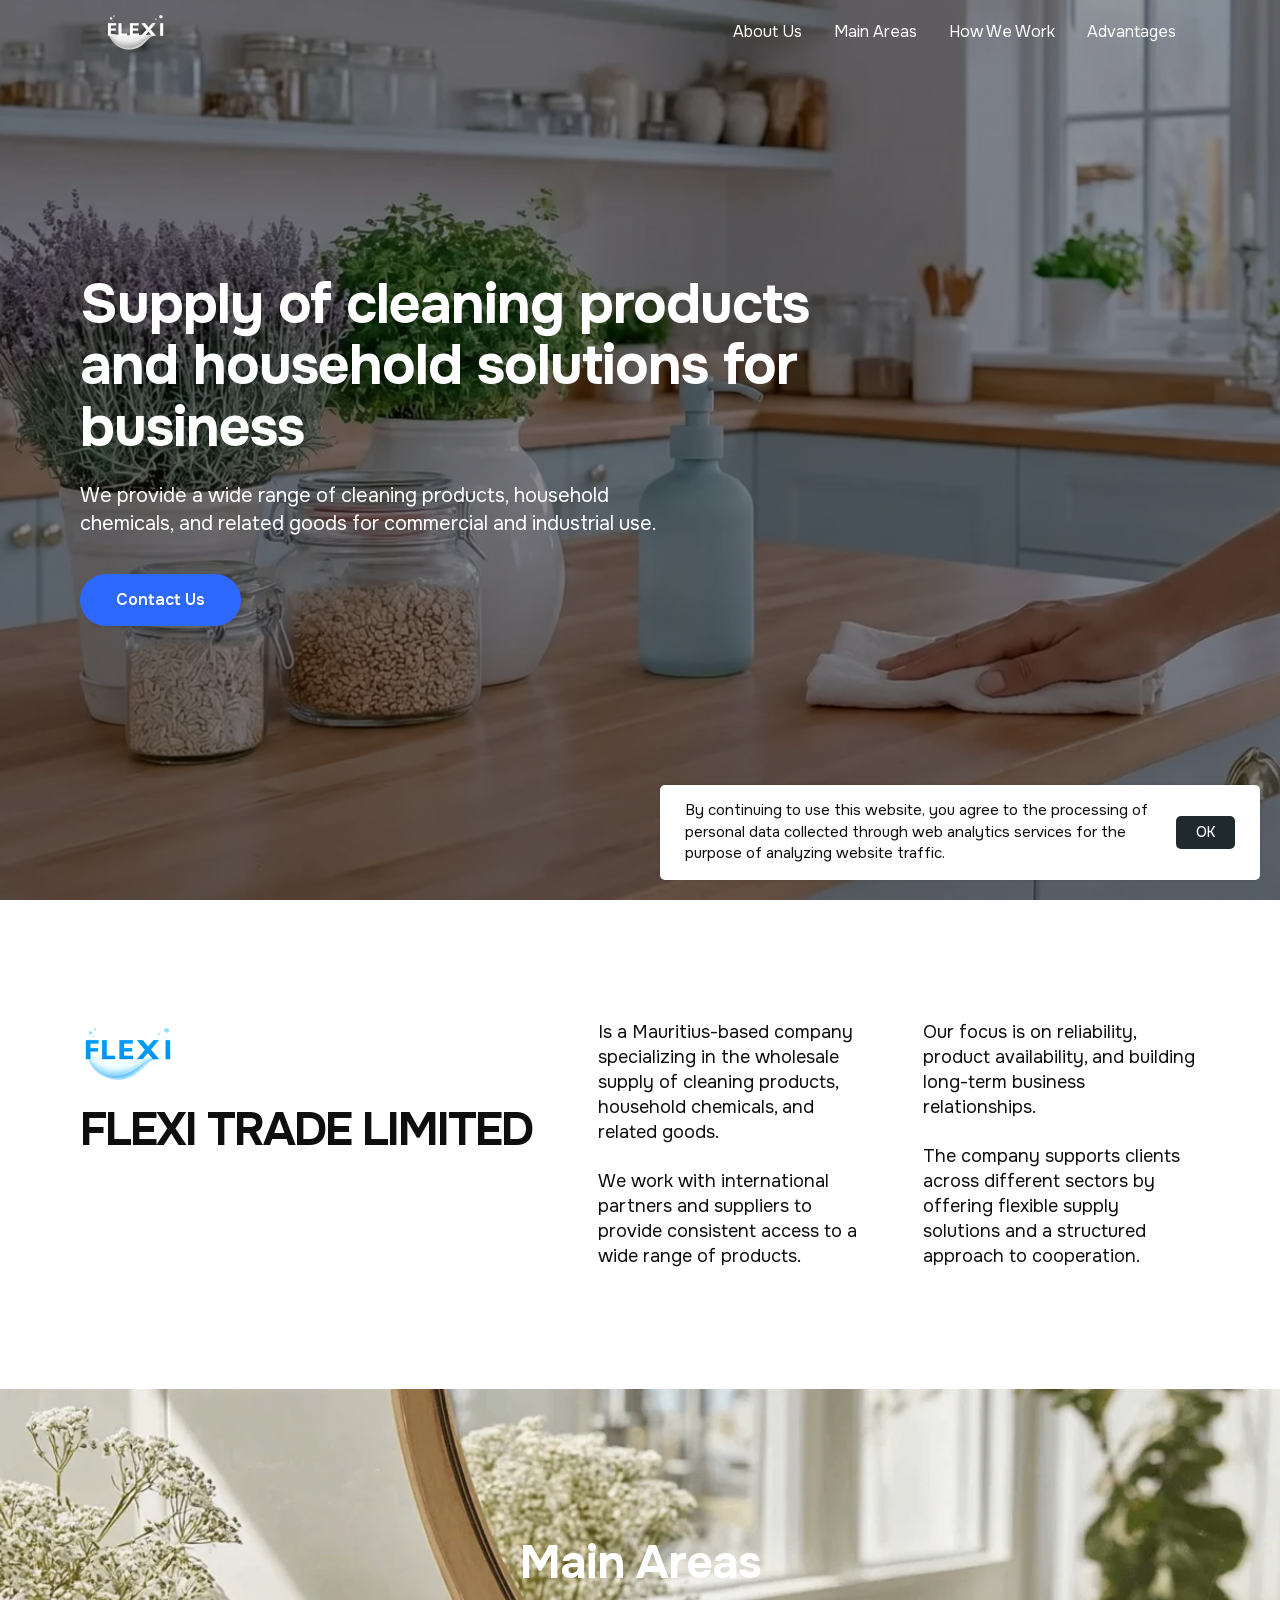
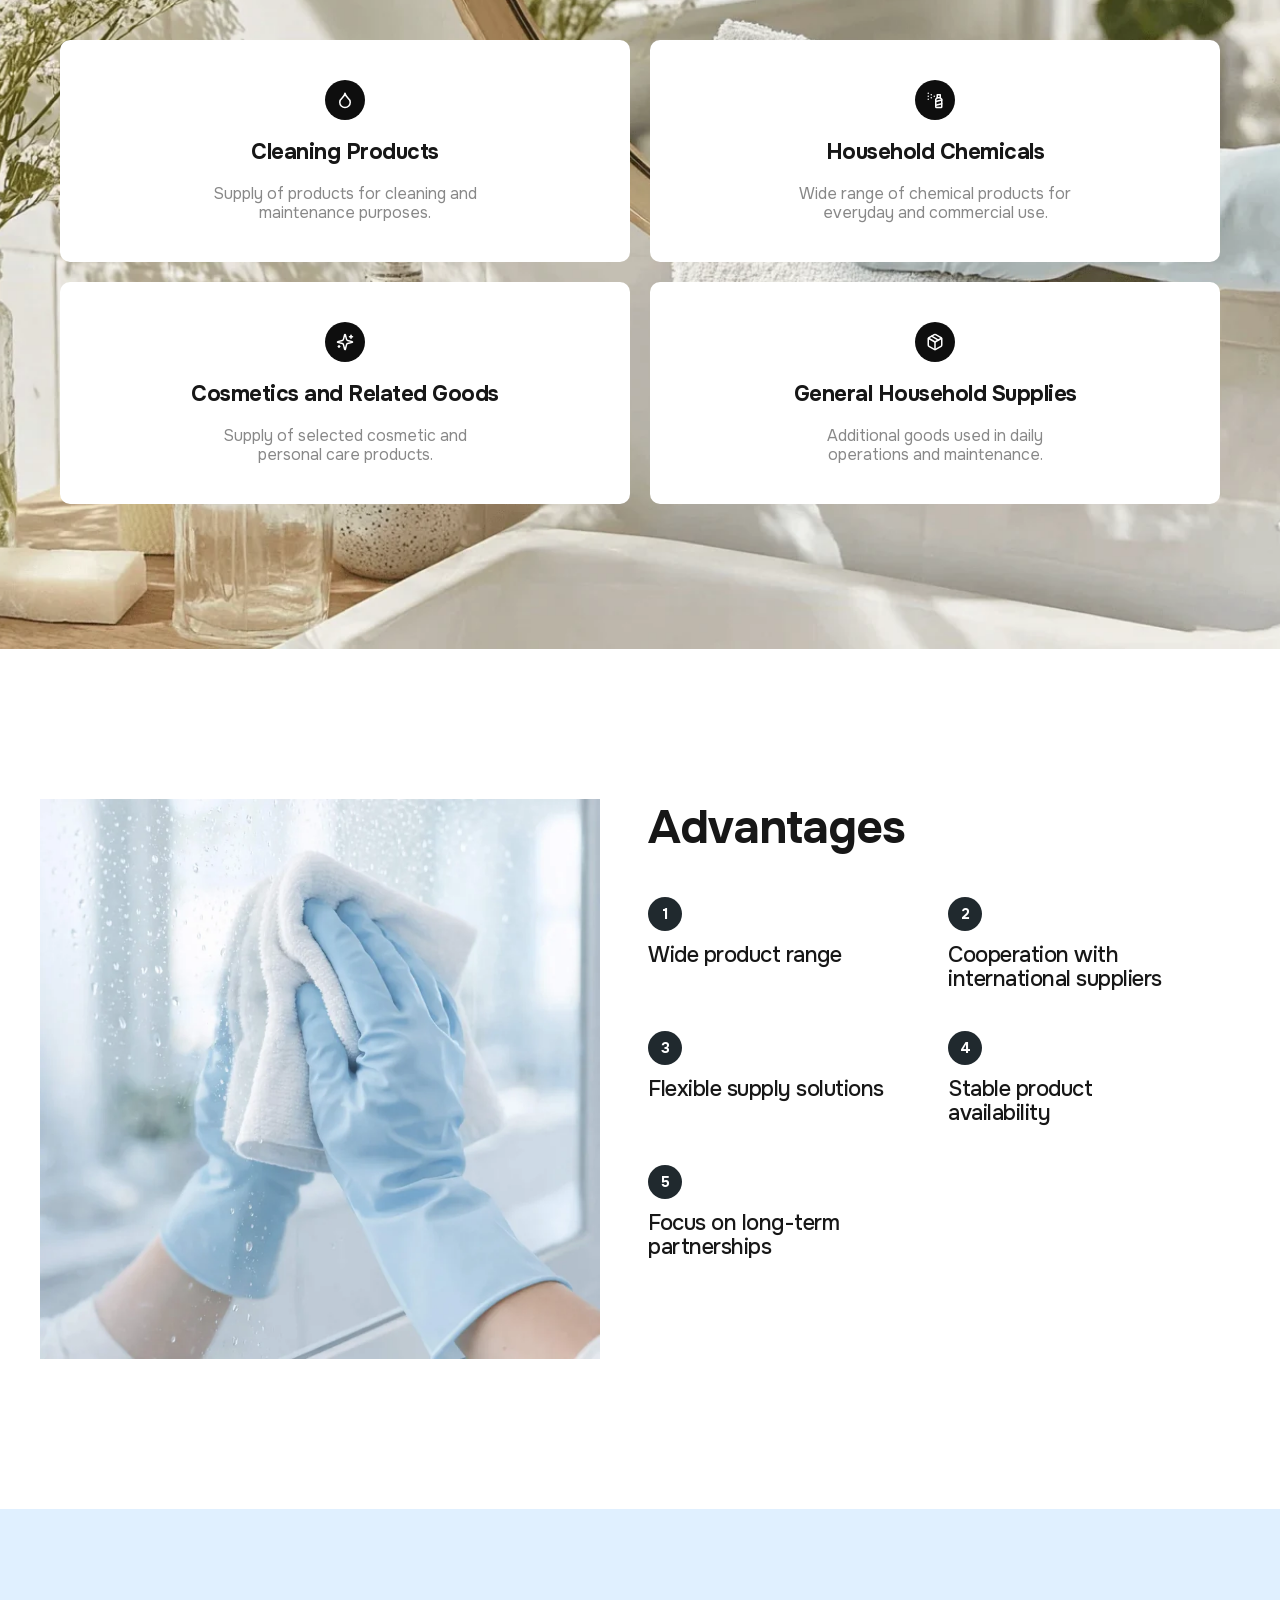
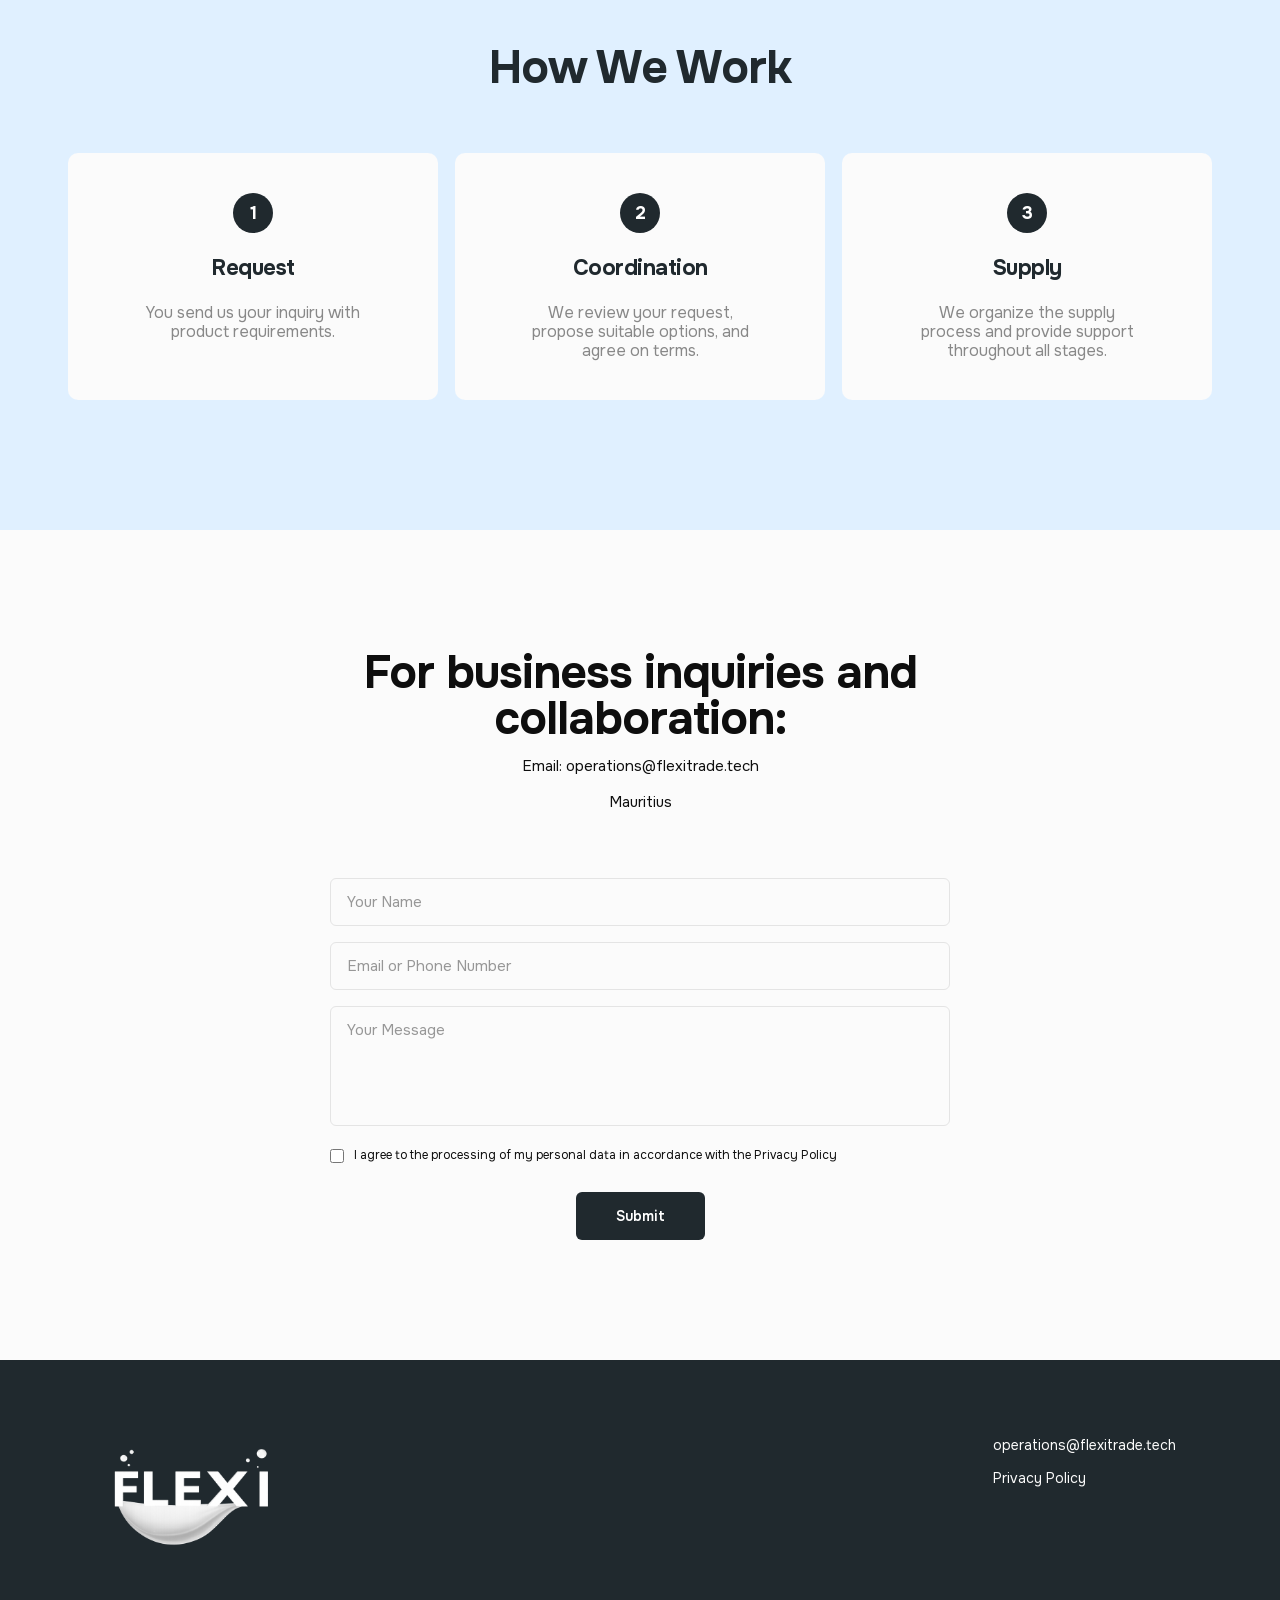
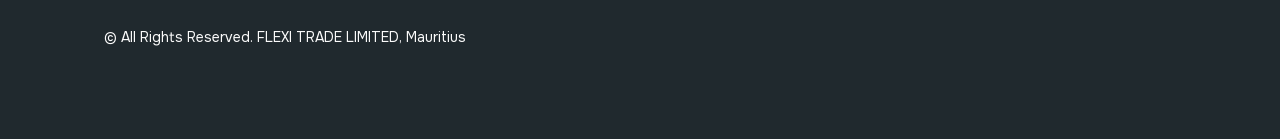
==== index.html @ 6dacbaa7 "Deploy Flexi website" ====
<!DOCTYPE html><!--wXGTMaGWmttOhAlC0S5pz--><html lang="en" class="__variable_dab7b6"><head><meta charSet="utf-8"/><meta name="viewport" content="width=device-width, initial-scale=1"/><link rel="preload" href="/_next/static/media/6e50af2f4c313e23-s.p.woff2" as="font" crossorigin="" type="font/woff2"/><link rel="preload" as="image" href="/logo.png"/><link rel="stylesheet" href="/_next/static/css/8d8fe8e899a7bdd8.css" data-precedence="next"/><link rel="preload" as="script" fetchPriority="low" href="/_next/static/chunks/webpack-72b8ecb055899a95.js"/><script src="/_next/static/chunks/4bd1b696-c023c6e3521b1417.js" async=""></script><script src="/_next/static/chunks/255-aaafc19c72668c72.js" async=""></script><script src="/_next/static/chunks/main-app-f29fdecc4a1f02ee.js" async=""></script><script src="/_next/static/chunks/841-e5f1d8287308f160.js" async=""></script><script src="/_next/static/chunks/app/page-a76f0e86a2f0a051.js" async=""></script><meta name="next-size-adjust" content=""/><meta name="theme-color" content="#0e0e0e"/><title>FLEXI TRADE LIMITED — Wholesale Cleaning Products and Household Chemicals</title><meta name="description" content="Mauritius-based wholesale supplier of cleaning products, household chemicals, cosmetics, and related goods to international markets."/><link rel="canonical" href="https://flexi.mu"/><meta property="og:title" content="FLEXI TRADE LIMITED — Wholesale Cleaning Products and Household Chemicals"/><meta property="og:description" content="Mauritius-based wholesale supplier of cleaning products, household chemicals, cosmetics, and related goods to international markets."/><meta property="og:url" content="https://flexi.mu"/><meta property="og:image" content="https://flexi.mu/og.jpg"/><meta property="og:type" content="website"/><meta name="twitter:card" content="summary_large_image"/><meta name="twitter:title" content="FLEXI TRADE LIMITED — Wholesale Cleaning Products and Household Chemicals"/><meta name="twitter:description" content="Mauritius-based wholesale supplier of cleaning products, household chemicals, cosmetics, and related goods to international markets."/><meta name="twitter:image" content="https://flexi.mu/og.jpg"/><link rel="icon" href="/favicon.ico" sizes="any"/><link rel="icon" href="/icon.png" type="image/png" sizes="32x32"/><link rel="apple-touch-icon" href="/apple-touch-icon.png" sizes="180x180"/><script src="/_next/static/chunks/polyfills-42372ed130431b0a.js" noModule=""></script></head><body class="font-body antialiased"><div hidden=""><!--$--><!--/$--></div><header class="fixed top-0 left-0 z-50 w-full transition-all duration-200 ease-out bg-transparent"><nav class="mx-auto flex h-16 max-w-[1200px] items-center justify-between px-5 md:px-16"><a class="flex items-center" aria-label="FLEXI" href="/"><img alt="FLEXI" width="520" height="352" decoding="async" data-nimg="1" class="h-[44px] w-auto" style="color:transparent" src="/logo.png"/></a><div class="hidden items-center gap-8 md:flex"><a class="font-body text-[16px] font-normal text-ink-light transition-colors hover:text-cta" href="#about">About Us</a><a class="font-body text-[16px] font-normal text-ink-light transition-colors hover:text-cta" href="#services">Main Areas</a><a class="font-body text-[16px] font-normal text-ink-light transition-colors hover:text-cta" href="#how-we-work">How We Work</a><a class="font-body text-[16px] font-normal text-ink-light transition-colors hover:text-cta" href="#why-us">Advantages</a></div><button class="-mr-3 rounded-lg p-3 text-ink-light transition-colors active:bg-white/5 md:hidden" aria-label="Open menu" aria-expanded="false" aria-controls="mobile-menu"><svg xmlns="http://www.w3.org/2000/svg" width="24" height="24" viewBox="0 0 24 24" fill="none" stroke="currentColor" stroke-width="2" stroke-linecap="round" stroke-linejoin="round" class="lucide lucide-menu" aria-hidden="true"><path d="M4 12h16"></path><path d="M4 18h16"></path><path d="M4 6h16"></path></svg></button></nav><div id="mobile-menu" aria-hidden="true" class="overflow-hidden bg-navy-950/95 backdrop-blur-[12px] transition-[max-height,opacity] duration-200 ease-out motion-reduce:transition-none md:hidden max-h-0 opacity-0"><div class="flex flex-col gap-1 px-5 pb-10 pt-2"><a tabindex="-1" class="-mx-2 block rounded-lg px-2 py-3 font-body text-[16px] font-medium text-ink-light transition-colors active:bg-white/5" href="#about">About Us</a><a tabindex="-1" class="-mx-2 block rounded-lg px-2 py-3 font-body text-[16px] font-medium text-ink-light transition-colors active:bg-white/5" href="#services">Main Areas</a><a tabindex="-1" class="-mx-2 block rounded-lg px-2 py-3 font-body text-[16px] font-medium text-ink-light transition-colors active:bg-white/5" href="#how-we-work">How We Work</a><a tabindex="-1" class="-mx-2 block rounded-lg px-2 py-3 font-body text-[16px] font-medium text-ink-light transition-colors active:bg-white/5" href="#why-us">Advantages</a><a tabindex="-1" class="mt-3 flex h-[52px] w-full items-center justify-center rounded-full bg-cta font-body text-[16px] font-semibold text-ink-light transition-all duration-250 ease-out hover:bg-cta-hover active:scale-[0.98]" href="#contacts">Contact Us</a></div></div></header><main><section id="hero" class="relative flex min-h-svh items-center overflow-hidden bg-navy-950"><div aria-hidden="true" class="absolute inset-0 bg-cover bg-right md:bg-center md:bg-fixed" style="background-image:url(&#x27;/hero.webp&#x27;)"></div><div aria-hidden="true" class="absolute inset-0" style="background:linear-gradient(rgba(0,0,0,0.4), rgba(0,0,0,0.5))"></div><div class="relative z-10 mx-auto w-full max-w-[1200px] px-5 py-16 md:px-10 md:py-24"><div class="hero-animate flex max-w-[760px] flex-col gap-6"><h1 class="font-heading text-[32px] font-bold leading-[39.36px] tracking-[-1px] text-ink-light md:text-[44px] md:leading-[1.1] lg:text-[56px] lg:leading-[61.6px]">Supply of cleaning products and household solutions for business</h1><p class="max-w-[600px] font-body text-[16px] font-normal leading-[22.4px] text-ink-light md:text-[20px] md:leading-[28px]">We provide a wide range of cleaning products, household chemicals, and related goods for commercial and industrial use.</p><div class="pt-3"><a class="inline-flex h-[52px] items-center justify-center rounded-full bg-cta px-9 font-body text-[16px] font-semibold text-white transition-all duration-250 ease-out hover:scale-[1.02] hover:bg-cta-hover" href="#contacts">Contact Us</a></div></div></div><a aria-label="Scroll to next section" aria-hidden="false" tabindex="0" class="absolute inset-x-0 bottom-6 mx-auto w-fit text-cta/70 transition-opacity duration-300 hover:text-cta md:hidden animate-scroll-hint" href="#services"><svg xmlns="http://www.w3.org/2000/svg" width="28" height="28" viewBox="0 0 24 24" fill="none" stroke="currentColor" stroke-width="1.5" stroke-linecap="round" stroke-linejoin="round" class="lucide lucide-chevron-down" aria-hidden="true"><path d="m6 9 6 6 6-6"></path></svg></a></section><div class="sr-hidden"><section id="about" class="scroll-mt-[64px] bg-surface-card"><div class="mx-auto max-w-[1200px] px-5 py-16 md:px-10 md:py-[100px] xl:py-[120px]"><div class="grid grid-cols-1 gap-8 lg:grid-cols-[minmax(0,1.7fr)_minmax(0,1fr)_minmax(0,1fr)] lg:gap-12"><div class="flex flex-col gap-4 lg:gap-5"><img alt="FLEXI" loading="lazy" width="200" height="134" decoding="async" data-nimg="1" class="h-[67px] w-[100px] object-contain object-left" style="color:transparent" src="/logo-color.png"/><h2 class="font-heading text-[30px] font-bold leading-[30px] tracking-[-2px] text-ink md:text-[40px] md:leading-[1] lg:text-[46px] lg:leading-[46px]">FLEXI TRADE LIMITED</h2></div><div class="flex flex-col gap-5 lg:gap-6"><p class="font-body text-[15px] font-normal leading-[21px] text-ink md:text-[18px] md:leading-[25px]">Is a Mauritius-based company specializing in the wholesale supply of cleaning products, household chemicals, and related goods.</p><p class="font-body text-[15px] font-normal leading-[21px] text-ink md:text-[18px] md:leading-[25px]">We work with international partners and suppliers to provide consistent access to a wide range of products.</p></div><div class="flex flex-col gap-5 lg:gap-6"><p class="font-body text-[15px] font-normal leading-[21px] text-ink md:text-[18px] md:leading-[25px]">Our focus is on reliability, product availability, and building long-term business relationships.</p><p class="font-body text-[15px] font-normal leading-[21px] text-ink md:text-[18px] md:leading-[25px]">The company supports clients across different sectors by offering flexible supply solutions and a structured approach to cooperation.</p></div></div></div></section></div><div class="sr-hidden sr-mobile-on"><section id="services" class="relative scroll-mt-[64px] overflow-hidden bg-surface-tinted"><div aria-hidden="true" class="absolute inset-0 bg-cover bg-center" style="background-image:url(&#x27;/main-areas.webp&#x27;)"></div><div class="relative z-10 mx-auto flex max-w-[1240px] flex-col gap-8 px-5 py-12 md:gap-12 md:px-10 md:py-[100px] xl:py-[145px]"><h2 class="text-left font-heading text-[30px] font-bold leading-[38px] tracking-[-1px] text-white md:text-center md:text-[42px] md:leading-[58px] lg:text-[46px]">Main Areas</h2><div class="grid grid-cols-1 gap-4 md:grid-cols-2 md:gap-5"><div class="flex h-full flex-col items-center gap-4 rounded-[10px] bg-surface-card p-[30px] text-center transition-transform duration-300 ease-out hover:-translate-y-0.5 md:gap-5 md:px-20 md:py-10"><span class="inline-flex h-10 w-10 items-center justify-center rounded-full bg-navy-950"><svg xmlns="http://www.w3.org/2000/svg" width="18" height="18" viewBox="0 0 24 24" fill="none" stroke="currentColor" stroke-width="2" stroke-linecap="round" stroke-linejoin="round" class="lucide lucide-droplet text-ink-light" aria-hidden="true"><path d="M12 22a7 7 0 0 0 7-7c0-2-1-3.9-3-5.5s-3.5-4-4-6.5c-.5 2.5-2 4.9-4 6.5C6 11.1 5 13 5 15a7 7 0 0 0 7 7z"></path></svg></span><h3 class="font-heading text-[18px] font-bold leading-[20px] tracking-[-0.5px] text-ink-strong md:text-[22px] md:leading-[24px]">Cleaning Products</h3><p class="max-w-[293px] font-body text-[14px] font-normal leading-[17px] text-navy-400 md:max-w-[300px] md:text-[16px] md:leading-[19px]">Supply of products for cleaning and maintenance purposes.</p></div><div class="flex h-full flex-col items-center gap-4 rounded-[10px] bg-surface-card p-[30px] text-center transition-transform duration-300 ease-out hover:-translate-y-0.5 md:gap-5 md:px-20 md:py-10"><span class="inline-flex h-10 w-10 items-center justify-center rounded-full bg-navy-950"><svg xmlns="http://www.w3.org/2000/svg" width="18" height="18" viewBox="0 0 24 24" fill="none" stroke="currentColor" stroke-width="2" stroke-linecap="round" stroke-linejoin="round" class="lucide lucide-spray-can text-ink-light" aria-hidden="true"><path d="M3 3h.01"></path><path d="M7 5h.01"></path><path d="M11 7h.01"></path><path d="M3 7h.01"></path><path d="M7 9h.01"></path><path d="M3 11h.01"></path><rect width="4" height="4" x="15" y="5"></rect><path d="m19 9 2 2v10c0 .6-.4 1-1 1h-6c-.6 0-1-.4-1-1V11l2-2"></path><path d="m13 14 8-2"></path><path d="m13 19 8-2"></path></svg></span><h3 class="font-heading text-[18px] font-bold leading-[20px] tracking-[-0.5px] text-ink-strong md:text-[22px] md:leading-[24px]">Household Chemicals</h3><p class="max-w-[293px] font-body text-[14px] font-normal leading-[17px] text-navy-400 md:max-w-[300px] md:text-[16px] md:leading-[19px]">Wide range of chemical products for everyday and commercial use.</p></div><div class="flex h-full flex-col items-center gap-4 rounded-[10px] bg-surface-card p-[30px] text-center transition-transform duration-300 ease-out hover:-translate-y-0.5 md:gap-5 md:px-20 md:py-10"><span class="inline-flex h-10 w-10 items-center justify-center rounded-full bg-navy-950"><svg xmlns="http://www.w3.org/2000/svg" width="18" height="18" viewBox="0 0 24 24" fill="none" stroke="currentColor" stroke-width="2" stroke-linecap="round" stroke-linejoin="round" class="lucide lucide-sparkles text-ink-light" aria-hidden="true"><path d="M9.937 15.5A2 2 0 0 0 8.5 14.063l-6.135-1.582a.5.5 0 0 1 0-.962L8.5 9.936A2 2 0 0 0 9.937 8.5l1.582-6.135a.5.5 0 0 1 .963 0L14.063 8.5A2 2 0 0 0 15.5 9.937l6.135 1.581a.5.5 0 0 1 0 .964L15.5 14.063a2 2 0 0 0-1.437 1.437l-1.582 6.135a.5.5 0 0 1-.963 0z"></path><path d="M20 3v4"></path><path d="M22 5h-4"></path><path d="M4 17v2"></path><path d="M5 18H3"></path></svg></span><h3 class="font-heading text-[18px] font-bold leading-[20px] tracking-[-0.5px] text-ink-strong md:text-[22px] md:leading-[24px]">Cosmetics and Related Goods</h3><p class="max-w-[293px] font-body text-[14px] font-normal leading-[17px] text-navy-400 md:max-w-[300px] md:text-[16px] md:leading-[19px]">Supply of selected cosmetic and personal care products.</p></div><div class="flex h-full flex-col items-center gap-4 rounded-[10px] bg-surface-card p-[30px] text-center transition-transform duration-300 ease-out hover:-translate-y-0.5 md:gap-5 md:px-20 md:py-10"><span class="inline-flex h-10 w-10 items-center justify-center rounded-full bg-navy-950"><svg xmlns="http://www.w3.org/2000/svg" width="18" height="18" viewBox="0 0 24 24" fill="none" stroke="currentColor" stroke-width="2" stroke-linecap="round" stroke-linejoin="round" class="lucide lucide-package text-ink-light" aria-hidden="true"><path d="M11 21.73a2 2 0 0 0 2 0l7-4A2 2 0 0 0 21 16V8a2 2 0 0 0-1-1.73l-7-4a2 2 0 0 0-2 0l-7 4A2 2 0 0 0 3 8v8a2 2 0 0 0 1 1.73z"></path><path d="M12 22V12"></path><polyline points="3.29 7 12 12 20.71 7"></polyline><path d="m7.5 4.27 9 5.15"></path></svg></span><h3 class="font-heading text-[18px] font-bold leading-[20px] tracking-[-0.5px] text-ink-strong md:text-[22px] md:leading-[24px]">General Household Supplies</h3><p class="max-w-[293px] font-body text-[14px] font-normal leading-[17px] text-navy-400 md:max-w-[300px] md:text-[16px] md:leading-[19px]">Additional goods used in daily operations and maintenance.</p></div></div></div></section></div><div class="sr-hidden"><section id="why-us" class="scroll-mt-[64px] bg-surface-card"><div class="mx-auto max-w-[1200px] px-5 pt-16 md:px-0 md:py-[120px] xl:py-[150px]"><div class="grid grid-cols-1 gap-6 lg:grid-cols-[560px_minmax(0,1fr)] lg:gap-0"><div aria-hidden="true" class="hidden aspect-square w-full bg-cover bg-center lg:block lg:w-[560px]" style="background-image:url(&#x27;/advantages.webp&#x27;)"></div><div class="flex flex-col gap-8 px-5 md:gap-10 md:px-10 lg:px-12 lg:pt-0"><h2 class="font-heading text-[30px] font-bold leading-[38px] tracking-[-1px] text-ink-strong md:text-[42px] md:leading-[58px] lg:text-[46px]">Advantages</h2><div class="grid grid-cols-2 gap-x-6 gap-y-7 md:gap-x-14 md:gap-y-10"><div class="flex flex-col gap-3"><span class="inline-flex h-[30px] w-[30px] items-center justify-center rounded-full bg-navy-800 font-heading text-[14px] font-bold text-ink-light md:h-[34px] md:w-[34px] md:text-[15px]">1</span><h3 class="font-heading text-[16px] font-medium leading-[18px] tracking-[-0.5px] text-ink-strong md:max-w-[260px] md:text-[22px] md:leading-[24px]">Wide product range</h3></div><div class="flex flex-col gap-3"><span class="inline-flex h-[30px] w-[30px] items-center justify-center rounded-full bg-navy-800 font-heading text-[14px] font-bold text-ink-light md:h-[34px] md:w-[34px] md:text-[15px]">2</span><h3 class="font-heading text-[16px] font-medium leading-[18px] tracking-[-0.5px] text-ink-strong md:max-w-[260px] md:text-[22px] md:leading-[24px]">Cooperation with international suppliers</h3></div><div class="flex flex-col gap-3"><span class="inline-flex h-[30px] w-[30px] items-center justify-center rounded-full bg-navy-800 font-heading text-[14px] font-bold text-ink-light md:h-[34px] md:w-[34px] md:text-[15px]">3</span><h3 class="font-heading text-[16px] font-medium leading-[18px] tracking-[-0.5px] text-ink-strong md:max-w-[260px] md:text-[22px] md:leading-[24px]">Flexible supply solutions</h3></div><div class="flex flex-col gap-3"><span class="inline-flex h-[30px] w-[30px] items-center justify-center rounded-full bg-navy-800 font-heading text-[14px] font-bold text-ink-light md:h-[34px] md:w-[34px] md:text-[15px]">4</span><h3 class="font-heading text-[16px] font-medium leading-[18px] tracking-[-0.5px] text-ink-strong md:max-w-[260px] md:text-[22px] md:leading-[24px]">Stable product availability</h3></div><div class="flex flex-col gap-3"><span class="inline-flex h-[30px] w-[30px] items-center justify-center rounded-full bg-navy-800 font-heading text-[14px] font-bold text-ink-light md:h-[34px] md:w-[34px] md:text-[15px]">5</span><h3 class="font-heading text-[16px] font-medium leading-[18px] tracking-[-0.5px] text-ink-strong md:max-w-[260px] md:text-[22px] md:leading-[24px]">Focus on long-term partnerships</h3></div></div></div></div></div><div aria-hidden="true" class="mt-8 aspect-square w-full bg-cover bg-center lg:hidden" style="background-image:url(&#x27;/advantages.webp&#x27;)"></div></section></div><div class="sr-hidden"><section id="how-we-work" class="scroll-mt-[64px]" style="background-color:#e0f0ff"><div class="mx-auto max-w-[1200px] px-[10px] py-12 md:px-8 md:py-[110px] xl:py-[130px]"><h2 class="text-left font-heading text-[30px] font-bold leading-[38px] tracking-[-1px] text-navy-800 md:text-center md:text-[42px] md:leading-[58px] lg:text-[46px]">How We Work</h2><div class="mt-8 grid grid-cols-1 justify-items-center gap-[10px] md:mt-14 md:grid-cols-3 md:justify-items-center md:gap-[25px]"><div class="flex w-[300px] flex-col items-center gap-3 rounded-[10px] bg-surface-warm p-[30px] text-center md:w-[370px] md:gap-5 md:px-[70px] md:py-10"><span class="inline-flex h-[32px] w-[32px] items-center justify-center rounded-full bg-navy-800 font-heading text-[15px] font-bold text-ink-light md:h-[40px] md:w-[40px] md:text-[18px]">1</span><h3 class="font-heading text-[18px] font-bold leading-[24px] tracking-[-0.5px] text-navy-800 md:text-[22px] md:leading-[30px]">Request</h3><p class="max-w-[220px] font-body text-[14px] font-normal leading-[17px] text-navy-400 md:max-w-[233px] md:text-[16px] md:leading-[19px]">You send us your inquiry with product requirements.</p></div><div class="flex w-[300px] flex-col items-center gap-3 rounded-[10px] bg-surface-warm p-[30px] text-center md:w-[370px] md:gap-5 md:px-[70px] md:py-10"><span class="inline-flex h-[32px] w-[32px] items-center justify-center rounded-full bg-navy-800 font-heading text-[15px] font-bold text-ink-light md:h-[40px] md:w-[40px] md:text-[18px]">2</span><h3 class="font-heading text-[18px] font-bold leading-[24px] tracking-[-0.5px] text-navy-800 md:text-[22px] md:leading-[30px]">Coordination</h3><p class="max-w-[220px] font-body text-[14px] font-normal leading-[17px] text-navy-400 md:max-w-[233px] md:text-[16px] md:leading-[19px]">We review your request, propose suitable options, and agree on terms.</p></div><div class="flex w-[300px] flex-col items-center gap-3 rounded-[10px] bg-surface-warm p-[30px] text-center md:w-[370px] md:gap-5 md:px-[70px] md:py-10"><span class="inline-flex h-[32px] w-[32px] items-center justify-center rounded-full bg-navy-800 font-heading text-[15px] font-bold text-ink-light md:h-[40px] md:w-[40px] md:text-[18px]">3</span><h3 class="font-heading text-[18px] font-bold leading-[24px] tracking-[-0.5px] text-navy-800 md:text-[22px] md:leading-[30px]">Supply</h3><p class="max-w-[220px] font-body text-[14px] font-normal leading-[17px] text-navy-400 md:max-w-[233px] md:text-[16px] md:leading-[19px]">We organize the supply process and provide support throughout all stages.</p></div></div></div></section></div><div class="sr-hidden"><section id="contacts" class="scroll-mt-[48px] bg-surface-warm"><div class="mx-auto flex max-w-[1200px] flex-col gap-12 px-5 py-20 md:gap-10 md:px-16 md:py-[80px] xl:gap-12 xl:py-[120px]"><div class="flex flex-col items-center gap-3 text-center"><h2 class="max-w-[335px] font-heading text-[30px] font-bold leading-[36.9px] tracking-[-1px] text-black md:max-w-[680px] md:text-[46px] md:leading-[46px] md:text-ink">For business inquiries and collaboration:</h2><p class="font-body text-[16px] leading-[1.6] text-black md:text-[15px] md:text-ink">Email: <a href="mailto:operations@flexitrade.tech" class="hover:text-cta">operations@flexitrade.tech</a></p><p class="font-body text-[16px] leading-[1.6] text-black md:text-[15px] md:text-ink">Mauritius</p></div><div class="mx-auto w-full max-w-[620px] pt-4"><form noValidate="" class="flex flex-col gap-4"><input type="hidden" name="access_key" value="636f8baa-d43f-49d6-8f3b-a2e879cf9d37"/><input type="hidden" name="subject" value="New inquiry from the FLEXI website"/><input type="checkbox" class="hidden" tabindex="-1" autoComplete="off" aria-hidden="true" name="botcheck"/><div class="flex flex-col gap-0"><input id="name" type="text" aria-label="Your Name" placeholder="Your Name" required="" class="w-full rounded-[3px] border bg-surface-warm px-4 font-body text-[15px] text-ink placeholder:text-ink-faint focus:outline-none focus:ring-1 focus:ring-ink-faint md:rounded-md border-navy-400 md:border-line h-[60px] md:h-12" name="name"/></div><div class="flex flex-col gap-0"><input id="contact" type="text" aria-label="Email or Phone Number" placeholder="Email or Phone Number" required="" class="w-full rounded-[3px] border bg-surface-warm px-4 font-body text-[15px] text-ink placeholder:text-ink-faint focus:outline-none focus:ring-1 focus:ring-ink-faint md:rounded-md border-navy-400 md:border-line h-[60px] md:h-12" name="contact"/></div><div class="flex flex-col gap-0"><textarea id="message" name="message" aria-label="Your Message" placeholder="Your Message" rows="4" class="w-full rounded-[3px] border bg-surface-warm px-4 font-body text-[15px] text-ink placeholder:text-ink-faint focus:outline-none focus:ring-1 focus:ring-ink-faint md:rounded-md border-navy-400 md:border-line h-[120px] resize-none px-4 py-3"></textarea></div><div class="flex flex-col"><label class="flex items-start gap-2.5 pt-1 text-left"><input type="checkbox" required="" class="mt-[3px] h-[14px] w-[14px] accent-ink" name="agree"/><span class="font-body text-[12px] leading-[1.5] text-ink">I agree to the processing of my personal data in accordance with the Privacy Policy</span></label></div><div class="flex justify-center pt-3"><button type="submit" class="inline-flex h-[60px] w-full items-center justify-center rounded-[3px] bg-navy-800 px-10 font-body text-[16px] font-semibold text-ink-light transition-colors hover:opacity-90 md:h-12 md:w-auto md:rounded-md md:text-[14px]">Submit</button></div></form></div></div></section></div></main><footer class="bg-navy-800"><div class="mx-auto flex max-w-[1200px] flex-col items-center gap-10 px-5 pt-[60px] pb-[70px] text-center md:items-stretch md:gap-0 md:px-16 md:pt-[75px] md:pb-[90px] md:text-left"><div class="flex flex-col items-center gap-8 md:flex-row md:items-start md:justify-between md:gap-12"><img alt="FLEXI" loading="lazy" width="520" height="352" decoding="async" data-nimg="1" class="h-auto w-[150px] md:w-[180px]" style="color:transparent" src="/logo.png"/><div class="flex flex-col items-center gap-2 md:items-start md:gap-3"><a href="mailto:operations@flexitrade.tech" class="font-body text-[13px] text-surface-warm hover:text-cta md:text-[14px]">operations@flexitrade.tech</a><span class="font-body text-[13px] text-surface-warm md:text-[14px]">Privacy Policy</span></div></div><p class="max-w-[335px] font-body text-[12px] text-surface-warm md:mt-[70px] md:max-w-none md:text-[14px]" style="line-height:21.7px">© All Rights Reserved. FLEXI TRADE LIMITED, Mauritius</p></div></footer><!--$--><!--/$--><script src="/_next/static/chunks/webpack-72b8ecb055899a95.js" id="_R_" async=""></script><script>(self.__next_f=self.__next_f||[]).push([0])</script><script>self.__next_f.push([1,"1:\"$Sreact.fragment\"\n2:I[9766,[],\"\"]\n3:I[8924,[],\"\"]\n4:I[1149,[\"841\",\"static/chunks/841-e5f1d8287308f160.js\",\"974\",\"static/chunks/app/page-a76f0e86a2f0a051.js\"],\"NavBar\"]\n5:I[2619,[\"841\",\"static/chunks/841-e5f1d8287308f160.js\",\"974\",\"static/chunks/app/page-a76f0e86a2f0a051.js\"],\"\"]\n6:I[8854,[\"841\",\"static/chunks/841-e5f1d8287308f160.js\",\"974\",\"static/chunks/app/page-a76f0e86a2f0a051.js\"],\"HeroScrollHint\"]\n7:I[6985,[\"841\",\"static/chunks/841-e5f1d8287308f160.js\",\"974\",\"static/chunks/app/page-a76f0e86a2f0a051.js\"],\"ScrollReveal\"]\n8:I[1356,[\"841\",\"static/chunks/841-e5f1d8287308f160.js\",\"974\",\"static/chunks/app/page-a76f0e86a2f0a051.js\"],\"Image\"]\n13:I[7150,[],\"\"]\n:HL[\"/_next/static/media/6e50af2f4c313e23-s.p.woff2\",\"font\",{\"crossOrigin\":\"\",\"type\":\"font/woff2\"}]\n:HL[\"/_next/static/css/8d8fe8e899a7bdd8.css\",\"style\"]\n"])</script><script>self.__next_f.push([1,"0:{\"P\":null,\"b\":\"wXGTMaGWmttOhAlC0S5pz\",\"p\":\"\",\"c\":[\"\",\"\"],\"i\":false,\"f\":[[[\"\",{\"children\":[\"__PAGE__\",{}]},\"$undefined\",\"$undefined\",true],[\"\",[\"$\",\"$1\",\"c\",{\"children\":[[[\"$\",\"link\",\"0\",{\"rel\":\"stylesheet\",\"href\":\"/_next/static/css/8d8fe8e899a7bdd8.css\",\"precedence\":\"next\",\"crossOrigin\":\"$undefined\",\"nonce\":\"$undefined\"}]],[\"$\",\"html\",null,{\"lang\":\"en\",\"className\":\"__variable_dab7b6\",\"children\":[\"$\",\"body\",null,{\"className\":\"font-body antialiased\",\"children\":[\"$\",\"$L2\",null,{\"parallelRouterKey\":\"children\",\"error\":\"$undefined\",\"errorStyles\":\"$undefined\",\"errorScripts\":\"$undefined\",\"template\":[\"$\",\"$L3\",null,{}],\"templateStyles\":\"$undefined\",\"templateScripts\":\"$undefined\",\"notFound\":[[[\"$\",\"title\",null,{\"children\":\"404: This page could not be found.\"}],[\"$\",\"div\",null,{\"style\":{\"fontFamily\":\"system-ui,\\\"Segoe UI\\\",Roboto,Helvetica,Arial,sans-serif,\\\"Apple Color Emoji\\\",\\\"Segoe UI Emoji\\\"\",\"height\":\"100vh\",\"textAlign\":\"center\",\"display\":\"flex\",\"flexDirection\":\"column\",\"alignItems\":\"center\",\"justifyContent\":\"center\"},\"children\":[\"$\",\"div\",null,{\"children\":[[\"$\",\"style\",null,{\"dangerouslySetInnerHTML\":{\"__html\":\"body{color:#000;background:#fff;margin:0}.next-error-h1{border-right:1px solid rgba(0,0,0,.3)}@media (prefers-color-scheme:dark){body{color:#fff;background:#000}.next-error-h1{border-right:1px solid rgba(255,255,255,.3)}}\"}}],[\"$\",\"h1\",null,{\"className\":\"next-error-h1\",\"style\":{\"display\":\"inline-block\",\"margin\":\"0 20px 0 0\",\"padding\":\"0 23px 0 0\",\"fontSize\":24,\"fontWeight\":500,\"verticalAlign\":\"top\",\"lineHeight\":\"49px\"},\"children\":404}],[\"$\",\"div\",null,{\"style\":{\"display\":\"inline-block\"},\"children\":[\"$\",\"h2\",null,{\"style\":{\"fontSize\":14,\"fontWeight\":400,\"lineHeight\":\"49px\",\"margin\":0},\"children\":\"This page could not be found.\"}]}]]}]}]],[]],\"forbidden\":\"$undefined\",\"unauthorized\":\"$undefined\"}]}]}]]}],{\"children\":[\"__PAGE__\",[\"$\",\"$1\",\"c\",{\"children\":[[[\"$\",\"$L4\",null,{\"brand\":\"FLEXI\",\"logoSrc\":\"/logo.png\",\"links\":[{\"label\":\"About Us\",\"href\":\"#about\"},{\"label\":\"Main Areas\",\"href\":\"#services\"},{\"label\":\"How We Work\",\"href\":\"#how-we-work\"},{\"label\":\"Advantages\",\"href\":\"#why-us\"}],\"ctaLabel\":\"Contact Us\",\"ctaHref\":\"#contacts\"}],[\"$\",\"main\",null,{\"children\":[[\"$\",\"section\",null,{\"id\":\"hero\",\"className\":\"relative flex min-h-svh items-center overflow-hidden bg-navy-950\",\"children\":[[\"$\",\"div\",null,{\"aria-hidden\":true,\"className\":\"absolute inset-0 bg-cover bg-right md:bg-center md:bg-fixed\",\"style\":{\"backgroundImage\":\"url('/hero.webp')\"}}],[\"$\",\"div\",null,{\"aria-hidden\":true,\"className\":\"absolute inset-0\",\"style\":{\"background\":\"linear-gradient(rgba(0,0,0,0.4), rgba(0,0,0,0.5))\"}}],[\"$\",\"div\",null,{\"className\":\"relative z-10 mx-auto w-full max-w-[1200px] px-5 py-16 md:px-10 md:py-24\",\"children\":[\"$\",\"div\",null,{\"className\":\"hero-animate flex max-w-[760px] flex-col gap-6\",\"children\":[[\"$\",\"h1\",null,{\"className\":\"font-heading text-[32px] font-bold leading-[39.36px] tracking-[-1px] text-ink-light md:text-[44px] md:leading-[1.1] lg:text-[56px] lg:leading-[61.6px]\",\"children\":\"Supply of cleaning products and household solutions for business\"}],[\"$\",\"p\",null,{\"className\":\"max-w-[600px] font-body text-[16px] font-normal leading-[22.4px] text-ink-light md:text-[20px] md:leading-[28px]\",\"children\":\"We provide a wide range of cleaning products, household chemicals, and related goods for commercial and industrial use.\"}],[\"$\",\"div\",null,{\"className\":\"pt-3\",\"children\":[\"$\",\"$L5\",null,{\"href\":\"#contacts\",\"className\":\"inline-flex h-[52px] items-center justify-center rounded-full bg-cta px-9 font-body text-[16px] font-semibold text-white transition-all duration-250 ease-out hover:scale-[1.02] hover:bg-cta-hover\",\"children\":\"Contact Us\"}]}]]}]}],[\"$\",\"$L6\",null,{}]]}],[\"$\",\"$L7\",null,{\"children\":[\"$\",\"section\",null,{\"id\":\"about\",\"className\":\"scroll-mt-[64px] bg-surface-card\",\"children\":[\"$\",\"div\",null,{\"className\":\"mx-auto max-w-[1200px] px-5 py-16 md:px-10 md:py-[100px] xl:py-[120px]\",\"children\":[\"$\",\"div\",null,{\"className\":\"grid grid-cols-1 gap-8 lg:grid-cols-[minmax(0,1.7fr)_minmax(0,1fr)_minmax(0,1fr)] lg:gap-12\",\"children\":[[\"$\",\"div\",null,{\"className\":\"flex flex-col gap-4 lg:gap-5\",\"children\":[[\"$\",\"$L8\",null,{\"src\":\"/logo-color.png\",\"alt\":\"FLEXI\",\"width\":200,\"height\":134,\"className\":\"h-[67px] w-[100px] object-contain object-left\"}],[\"$\",\"h2\",null,{\"className\":\"font-heading text-[30px] font-bold leading-[30px] tracking-[-2px] text-ink md:text-[40px] md:leading-[1] lg:text-[46px] lg:leading-[46px]\",\"children\":\"FLEXI TRADE LIMITED\"}]]}],\"$L9\",\"$La\"]}]}]}]}],\"$Lb\",\"$Lc\",\"$Ld\",\"$Le\"]}],\"$Lf\",\"$L10\"],null,\"$L11\"]}],{},null,false]},null,false],\"$L12\",false]],\"m\":\"$undefined\",\"G\":[\"$13\",[]],\"s\":false,\"S\":true}\n"])</script><script>self.__next_f.push([1,"1c:I[6986,[\"841\",\"static/chunks/841-e5f1d8287308f160.js\",\"974\",\"static/chunks/app/page-a76f0e86a2f0a051.js\"],\"ContactsSection\"]\n1d:I[5055,[\"841\",\"static/chunks/841-e5f1d8287308f160.js\",\"974\",\"static/chunks/app/page-a76f0e86a2f0a051.js\"],\"CookieBanner\"]\n1e:I[4431,[],\"OutletBoundary\"]\n20:I[5278,[],\"AsyncMetadataOutlet\"]\n22:I[4431,[],\"ViewportBoundary\"]\n24:I[4431,[],\"MetadataBoundary\"]\n25:\"$Sreact.suspense\"\n9:[\"$\",\"div\",null,{\"className\":\"flex flex-col gap-5 lg:gap-6\",\"children\":[[\"$\",\"p\",\"0\",{\"className\":\"font-body text-[15px] font-normal leading-[21px] text-ink md:text-[18px] md:leading-[25px]\",\"children\":\"Is a Mauritius-based company specializing in the wholesale supply of cleaning products, household chemicals, and related goods.\"}],[\"$\",\"p\",\"1\",{\"className\":\"font-body text-[15px] font-normal leading-[21px] text-ink md:text-[18px] md:leading-[25px]\",\"children\":\"We work with international partners and suppliers to provide consistent access to a wide range of products.\"}]]}]\na:[\"$\",\"div\",null,{\"className\":\"flex flex-col gap-5 lg:gap-6\",\"children\":[[\"$\",\"p\",\"0\",{\"className\":\"font-body text-[15px] font-normal leading-[21px] text-ink md:text-[18px] md:leading-[25px]\",\"children\":\"Our focus is on reliability, product availability, and building long-term business relationships.\"}],[\"$\",\"p\",\"1\",{\"className\":\"font-body text-[15px] font-normal leading-[21px] text-ink md:text-[18px] md:leading-[25px]\",\"children\":\"The company supports clients across different sectors by offering flexible supply solutions and a structured approach to cooperation.\"}]]}]\n"])</script><script>self.__next_f.push([1,"b:[\"$\",\"$L7\",null,{\"className\":\"sr-mobile-on\",\"children\":[\"$\",\"section\",null,{\"id\":\"services\",\"className\":\"relative scroll-mt-[64px] overflow-hidden bg-surface-tinted\",\"children\":[[\"$\",\"div\",null,{\"aria-hidden\":true,\"className\":\"absolute inset-0 bg-cover bg-center\",\"style\":{\"backgroundImage\":\"url('/main-areas.webp')\"}}],[\"$\",\"div\",null,{\"className\":\"relative z-10 mx-auto flex max-w-[1240px] flex-col gap-8 px-5 py-12 md:gap-12 md:px-10 md:py-[100px] xl:py-[145px]\",\"children\":[[\"$\",\"h2\",null,{\"className\":\"text-left font-heading text-[30px] font-bold leading-[38px] tracking-[-1px] text-white md:text-center md:text-[42px] md:leading-[58px] lg:text-[46px]\",\"children\":\"Main Areas\"}],[\"$\",\"div\",null,{\"className\":\"grid grid-cols-1 gap-4 md:grid-cols-2 md:gap-5\",\"children\":[[\"$\",\"div\",\"Cleaning Products\",{\"className\":\"flex h-full flex-col items-center gap-4 rounded-[10px] bg-surface-card p-[30px] text-center transition-transform duration-300 ease-out hover:-translate-y-0.5 md:gap-5 md:px-20 md:py-10\",\"children\":[[\"$\",\"span\",null,{\"className\":\"inline-flex h-10 w-10 items-center justify-center rounded-full bg-navy-950\",\"children\":[\"$\",\"svg\",null,{\"ref\":\"$undefined\",\"xmlns\":\"http://www.w3.org/2000/svg\",\"width\":18,\"height\":18,\"viewBox\":\"0 0 24 24\",\"fill\":\"none\",\"stroke\":\"currentColor\",\"strokeWidth\":2,\"strokeLinecap\":\"round\",\"strokeLinejoin\":\"round\",\"className\":\"lucide lucide-droplet text-ink-light\",\"aria-hidden\":\"true\",\"children\":[[\"$\",\"path\",\"c7niix\",{\"d\":\"M12 22a7 7 0 0 0 7-7c0-2-1-3.9-3-5.5s-3.5-4-4-6.5c-.5 2.5-2 4.9-4 6.5C6 11.1 5 13 5 15a7 7 0 0 0 7 7z\"}],\"$undefined\"]}]}],[\"$\",\"h3\",null,{\"className\":\"font-heading text-[18px] font-bold leading-[20px] tracking-[-0.5px] text-ink-strong md:text-[22px] md:leading-[24px]\",\"children\":\"Cleaning Products\"}],[\"$\",\"p\",null,{\"className\":\"max-w-[293px] font-body text-[14px] font-normal leading-[17px] text-navy-400 md:max-w-[300px] md:text-[16px] md:leading-[19px]\",\"children\":\"Supply of products for cleaning and maintenance purposes.\"}]]}],[\"$\",\"div\",\"Household Chemicals\",{\"className\":\"flex h-full flex-col items-center gap-4 rounded-[10px] bg-surface-card p-[30px] text-center transition-transform duration-300 ease-out hover:-translate-y-0.5 md:gap-5 md:px-20 md:py-10\",\"children\":[[\"$\",\"span\",null,{\"className\":\"inline-flex h-10 w-10 items-center justify-center rounded-full bg-navy-950\",\"children\":[\"$\",\"svg\",null,{\"ref\":\"$undefined\",\"xmlns\":\"http://www.w3.org/2000/svg\",\"width\":18,\"height\":18,\"viewBox\":\"0 0 24 24\",\"fill\":\"none\",\"stroke\":\"currentColor\",\"strokeWidth\":2,\"strokeLinecap\":\"round\",\"strokeLinejoin\":\"round\",\"className\":\"lucide lucide-spray-can text-ink-light\",\"aria-hidden\":\"true\",\"children\":[[\"$\",\"path\",\"159qn6\",{\"d\":\"M3 3h.01\"}],[\"$\",\"path\",\"1hq22a\",{\"d\":\"M7 5h.01\"}],[\"$\",\"path\",\"1osv80\",{\"d\":\"M11 7h.01\"}],[\"$\",\"path\",\"1xzrh3\",{\"d\":\"M3 7h.01\"}],[\"$\",\"path\",\"19b3jx\",{\"d\":\"M7 9h.01\"}],[\"$\",\"path\",\"1eifu7\",{\"d\":\"M3 11h.01\"}],[\"$\",\"rect\",\"mri9e4\",{\"width\":\"4\",\"height\":\"4\",\"x\":\"15\",\"y\":\"5\"}],[\"$\",\"path\",\"aib6hk\",{\"d\":\"m19 9 2 2v10c0 .6-.4 1-1 1h-6c-.6 0-1-.4-1-1V11l2-2\"}],[\"$\",\"path\",\"1d7bmk\",{\"d\":\"m13 14 8-2\"}],[\"$\",\"path\",\"1y2vml\",{\"d\":\"m13 19 8-2\"}],\"$undefined\"]}]}],[\"$\",\"h3\",null,{\"className\":\"font-heading text-[18px] font-bold leading-[20px] tracking-[-0.5px] text-ink-strong md:text-[22px] md:leading-[24px]\",\"children\":\"Household Chemicals\"}],[\"$\",\"p\",null,{\"className\":\"max-w-[293px] font-body text-[14px] font-normal leading-[17px] text-navy-400 md:max-w-[300px] md:text-[16px] md:leading-[19px]\",\"children\":\"Wide range of chemical products for everyday and commercial use.\"}]]}],[\"$\",\"div\",\"Cosmetics and Related Goods\",{\"className\":\"flex h-full flex-col items-center gap-4 rounded-[10px] bg-surface-card p-[30px] text-center transition-transform duration-300 ease-out hover:-translate-y-0.5 md:gap-5 md:px-20 md:py-10\",\"children\":[[\"$\",\"span\",null,{\"className\":\"inline-flex h-10 w-10 items-center justify-center rounded-full bg-navy-950\",\"children\":[\"$\",\"svg\",null,{\"ref\":\"$undefined\",\"xmlns\":\"http://www.w3.org/2000/svg\",\"width\":18,\"height\":18,\"viewBox\":\"0 0 24 24\",\"fill\":\"none\",\"stroke\":\"currentColor\",\"strokeWidth\":2,\"strokeLinecap\":\"round\",\"strokeLinejoin\":\"round\",\"className\":\"lucide lucide-sparkles text-ink-light\",\"aria-hidden\":\"true\",\"children\":[\"$L14\",\"$L15\",\"$L16\",\"$L17\",\"$L18\",\"$undefined\"]}]}],\"$L19\",\"$L1a\"]}],\"$L1b\"]}]]}]]}]}]\n"])</script><script>self.__next_f.push([1,"c:[\"$\",\"$L7\",null,{\"children\":[\"$\",\"section\",null,{\"id\":\"why-us\",\"className\":\"scroll-mt-[64px] bg-surface-card\",\"children\":[[\"$\",\"div\",null,{\"className\":\"mx-auto max-w-[1200px] px-5 pt-16 md:px-0 md:py-[120px] xl:py-[150px]\",\"children\":[\"$\",\"div\",null,{\"className\":\"grid grid-cols-1 gap-6 lg:grid-cols-[560px_minmax(0,1fr)] lg:gap-0\",\"children\":[[\"$\",\"div\",null,{\"aria-hidden\":true,\"className\":\"hidden aspect-square w-full bg-cover bg-center lg:block lg:w-[560px]\",\"style\":{\"backgroundImage\":\"url('/advantages.webp')\"}}],[\"$\",\"div\",null,{\"className\":\"flex flex-col gap-8 px-5 md:gap-10 md:px-10 lg:px-12 lg:pt-0\",\"children\":[[\"$\",\"h2\",null,{\"className\":\"font-heading text-[30px] font-bold leading-[38px] tracking-[-1px] text-ink-strong md:text-[42px] md:leading-[58px] lg:text-[46px]\",\"children\":\"Advantages\"}],[\"$\",\"div\",null,{\"className\":\"grid grid-cols-2 gap-x-6 gap-y-7 md:gap-x-14 md:gap-y-10\",\"children\":[[\"$\",\"div\",\"Wide product range\",{\"className\":\"flex flex-col gap-3\",\"children\":[[\"$\",\"span\",null,{\"className\":\"inline-flex h-[30px] w-[30px] items-center justify-center rounded-full bg-navy-800 font-heading text-[14px] font-bold text-ink-light md:h-[34px] md:w-[34px] md:text-[15px]\",\"children\":1}],[\"$\",\"h3\",null,{\"className\":\"font-heading text-[16px] font-medium leading-[18px] tracking-[-0.5px] text-ink-strong md:max-w-[260px] md:text-[22px] md:leading-[24px]\",\"children\":\"Wide product range\"}]]}],[\"$\",\"div\",\"Cooperation with international suppliers\",{\"className\":\"flex flex-col gap-3\",\"children\":[[\"$\",\"span\",null,{\"className\":\"inline-flex h-[30px] w-[30px] items-center justify-center rounded-full bg-navy-800 font-heading text-[14px] font-bold text-ink-light md:h-[34px] md:w-[34px] md:text-[15px]\",\"children\":2}],[\"$\",\"h3\",null,{\"className\":\"font-heading text-[16px] font-medium leading-[18px] tracking-[-0.5px] text-ink-strong md:max-w-[260px] md:text-[22px] md:leading-[24px]\",\"children\":\"Cooperation with international suppliers\"}]]}],[\"$\",\"div\",\"Flexible supply solutions\",{\"className\":\"flex flex-col gap-3\",\"children\":[[\"$\",\"span\",null,{\"className\":\"inline-flex h-[30px] w-[30px] items-center justify-center rounded-full bg-navy-800 font-heading text-[14px] font-bold text-ink-light md:h-[34px] md:w-[34px] md:text-[15px]\",\"children\":3}],[\"$\",\"h3\",null,{\"className\":\"font-heading text-[16px] font-medium leading-[18px] tracking-[-0.5px] text-ink-strong md:max-w-[260px] md:text-[22px] md:leading-[24px]\",\"children\":\"Flexible supply solutions\"}]]}],[\"$\",\"div\",\"Stable product availability\",{\"className\":\"flex flex-col gap-3\",\"children\":[[\"$\",\"span\",null,{\"className\":\"inline-flex h-[30px] w-[30px] items-center justify-center rounded-full bg-navy-800 font-heading text-[14px] font-bold text-ink-light md:h-[34px] md:w-[34px] md:text-[15px]\",\"children\":4}],[\"$\",\"h3\",null,{\"className\":\"font-heading text-[16px] font-medium leading-[18px] tracking-[-0.5px] text-ink-strong md:max-w-[260px] md:text-[22px] md:leading-[24px]\",\"children\":\"Stable product availability\"}]]}],[\"$\",\"div\",\"Focus on long-term partnerships\",{\"className\":\"flex flex-col gap-3\",\"children\":[[\"$\",\"span\",null,{\"className\":\"inline-flex h-[30px] w-[30px] items-center justify-center rounded-full bg-navy-800 font-heading text-[14px] font-bold text-ink-light md:h-[34px] md:w-[34px] md:text-[15px]\",\"children\":5}],[\"$\",\"h3\",null,{\"className\":\"font-heading text-[16px] font-medium leading-[18px] tracking-[-0.5px] text-ink-strong md:max-w-[260px] md:text-[22px] md:leading-[24px]\",\"children\":\"Focus on long-term partnerships\"}]]}]]}]]}]]}]}],[\"$\",\"div\",null,{\"aria-hidden\":true,\"className\":\"mt-8 aspect-square w-full bg-cover bg-center lg:hidden\",\"style\":{\"backgroundImage\":\"url('/advantages.webp')\"}}]]}]}]\n"])</script><script>self.__next_f.push([1,"d:[\"$\",\"$L7\",null,{\"children\":[\"$\",\"section\",null,{\"id\":\"how-we-work\",\"className\":\"scroll-mt-[64px]\",\"style\":{\"backgroundColor\":\"#e0f0ff\"},\"children\":[\"$\",\"div\",null,{\"className\":\"mx-auto max-w-[1200px] px-[10px] py-12 md:px-8 md:py-[110px] xl:py-[130px]\",\"children\":[[\"$\",\"h2\",null,{\"className\":\"text-left font-heading text-[30px] font-bold leading-[38px] tracking-[-1px] text-navy-800 md:text-center md:text-[42px] md:leading-[58px] lg:text-[46px]\",\"children\":\"How We Work\"}],[\"$\",\"div\",null,{\"className\":\"mt-8 grid grid-cols-1 justify-items-center gap-[10px] md:mt-14 md:grid-cols-3 md:justify-items-center md:gap-[25px]\",\"children\":[[\"$\",\"div\",\"1\",{\"className\":\"flex w-[300px] flex-col items-center gap-3 rounded-[10px] bg-surface-warm p-[30px] text-center md:w-[370px] md:gap-5 md:px-[70px] md:py-10\",\"children\":[[\"$\",\"span\",null,{\"className\":\"inline-flex h-[32px] w-[32px] items-center justify-center rounded-full bg-navy-800 font-heading text-[15px] font-bold text-ink-light md:h-[40px] md:w-[40px] md:text-[18px]\",\"children\":1}],[\"$\",\"h3\",null,{\"className\":\"font-heading text-[18px] font-bold leading-[24px] tracking-[-0.5px] text-navy-800 md:text-[22px] md:leading-[30px]\",\"children\":\"Request\"}],[\"$\",\"p\",null,{\"className\":\"max-w-[220px] font-body text-[14px] font-normal leading-[17px] text-navy-400 md:max-w-[233px] md:text-[16px] md:leading-[19px]\",\"children\":\"You send us your inquiry with product requirements.\"}]]}],[\"$\",\"div\",\"2\",{\"className\":\"flex w-[300px] flex-col items-center gap-3 rounded-[10px] bg-surface-warm p-[30px] text-center md:w-[370px] md:gap-5 md:px-[70px] md:py-10\",\"children\":[[\"$\",\"span\",null,{\"className\":\"inline-flex h-[32px] w-[32px] items-center justify-center rounded-full bg-navy-800 font-heading text-[15px] font-bold text-ink-light md:h-[40px] md:w-[40px] md:text-[18px]\",\"children\":2}],[\"$\",\"h3\",null,{\"className\":\"font-heading text-[18px] font-bold leading-[24px] tracking-[-0.5px] text-navy-800 md:text-[22px] md:leading-[30px]\",\"children\":\"Coordination\"}],[\"$\",\"p\",null,{\"className\":\"max-w-[220px] font-body text-[14px] font-normal leading-[17px] text-navy-400 md:max-w-[233px] md:text-[16px] md:leading-[19px]\",\"children\":\"We review your request, propose suitable options, and agree on terms.\"}]]}],[\"$\",\"div\",\"3\",{\"className\":\"flex w-[300px] flex-col items-center gap-3 rounded-[10px] bg-surface-warm p-[30px] text-center md:w-[370px] md:gap-5 md:px-[70px] md:py-10\",\"children\":[[\"$\",\"span\",null,{\"className\":\"inline-flex h-[32px] w-[32px] items-center justify-center rounded-full bg-navy-800 font-heading text-[15px] font-bold text-ink-light md:h-[40px] md:w-[40px] md:text-[18px]\",\"children\":3}],[\"$\",\"h3\",null,{\"className\":\"font-heading text-[18px] font-bold leading-[24px] tracking-[-0.5px] text-navy-800 md:text-[22px] md:leading-[30px]\",\"children\":\"Supply\"}],[\"$\",\"p\",null,{\"className\":\"max-w-[220px] font-body text-[14px] font-normal leading-[17px] text-navy-400 md:max-w-[233px] md:text-[16px] md:leading-[19px]\",\"children\":\"We organize the supply process and provide support throughout all stages.\"}]]}]]}]]}]}]}]\n"])</script><script>self.__next_f.push([1,"e:[\"$\",\"$L7\",null,{\"children\":[\"$\",\"$L1c\",null,{\"heading\":\"For business inquiries and collaboration:\",\"email\":\"operations@flexitrade.tech\",\"location\":\"Mauritius\",\"formCta\":\"Submit\",\"accessKey\":\"636f8baa-d43f-49d6-8f3b-a2e879cf9d37\"}]}]\n"])</script><script>self.__next_f.push([1,"f:[\"$\",\"footer\",null,{\"className\":\"bg-navy-800\",\"children\":[\"$\",\"div\",null,{\"className\":\"mx-auto flex max-w-[1200px] flex-col items-center gap-10 px-5 pt-[60px] pb-[70px] text-center md:items-stretch md:gap-0 md:px-16 md:pt-[75px] md:pb-[90px] md:text-left\",\"children\":[[\"$\",\"div\",null,{\"className\":\"flex flex-col items-center gap-8 md:flex-row md:items-start md:justify-between md:gap-12\",\"children\":[[\"$\",\"$L8\",null,{\"src\":\"/logo.png\",\"alt\":\"FLEXI\",\"width\":520,\"height\":352,\"className\":\"h-auto w-[150px] md:w-[180px]\"}],[\"$\",\"div\",null,{\"className\":\"flex flex-col items-center gap-2 md:items-start md:gap-3\",\"children\":[[\"$\",\"a\",null,{\"href\":\"mailto:operations@flexitrade.tech\",\"className\":\"font-body text-[13px] text-surface-warm hover:text-cta md:text-[14px]\",\"children\":\"operations@flexitrade.tech\"}],[\"$\",\"span\",null,{\"className\":\"font-body text-[13px] text-surface-warm md:text-[14px]\",\"children\":\"Privacy Policy\"}]]}]]}],[\"$\",\"p\",null,{\"className\":\"max-w-[335px] font-body text-[12px] text-surface-warm md:mt-[70px] md:max-w-none md:text-[14px]\",\"style\":{\"lineHeight\":\"21.7px\"},\"children\":\"© All Rights Reserved. FLEXI TRADE LIMITED, Mauritius\"}]]}]}]\n"])</script><script>self.__next_f.push([1,"10:[\"$\",\"$L1d\",null,{}]\n11:[\"$\",\"$L1e\",null,{\"children\":[\"$L1f\",[\"$\",\"$L20\",null,{\"promise\":\"$@21\"}]]}]\n12:[\"$\",\"$1\",\"h\",{\"children\":[null,[[\"$\",\"$L22\",null,{\"children\":\"$L23\"}],[\"$\",\"meta\",null,{\"name\":\"next-size-adjust\",\"content\":\"\"}]],[\"$\",\"$L24\",null,{\"children\":[\"$\",\"div\",null,{\"hidden\":true,\"children\":[\"$\",\"$25\",null,{\"fallback\":null,\"children\":\"$L26\"}]}]}]]}]\n"])</script><script>self.__next_f.push([1,"14:[\"$\",\"path\",\"4pj2yx\",{\"d\":\"M9.937 15.5A2 2 0 0 0 8.5 14.063l-6.135-1.582a.5.5 0 0 1 0-.962L8.5 9.936A2 2 0 0 0 9.937 8.5l1.582-6.135a.5.5 0 0 1 .963 0L14.063 8.5A2 2 0 0 0 15.5 9.937l6.135 1.581a.5.5 0 0 1 0 .964L15.5 14.063a2 2 0 0 0-1.437 1.437l-1.582 6.135a.5.5 0 0 1-.963 0z\"}]\n15:[\"$\",\"path\",\"1olli1\",{\"d\":\"M20 3v4\"}]\n16:[\"$\",\"path\",\"1gvqau\",{\"d\":\"M22 5h-4\"}]\n17:[\"$\",\"path\",\"vumght\",{\"d\":\"M4 17v2\"}]\n18:[\"$\",\"path\",\"zchphs\",{\"d\":\"M5 18H3\"}]\n19:[\"$\",\"h3\",null,{\"className\":\"font-heading text-[18px] font-bold leading-[20px] tracking-[-0.5px] text-ink-strong md:text-[22px] md:leading-[24px]\",\"children\":\"Cosmetics and Related Goods\"}]\n1a:[\"$\",\"p\",null,{\"className\":\"max-w-[293px] font-body text-[14px] font-normal leading-[17px] text-navy-400 md:max-w-[300px] md:text-[16px] md:leading-[19px]\",\"children\":\"Supply of selected cosmetic and personal care products.\"}]\n"])</script><script>self.__next_f.push([1,"1b:[\"$\",\"div\",\"General Household Supplies\",{\"className\":\"flex h-full flex-col items-center gap-4 rounded-[10px] bg-surface-card p-[30px] text-center transition-transform duration-300 ease-out hover:-translate-y-0.5 md:gap-5 md:px-20 md:py-10\",\"children\":[[\"$\",\"span\",null,{\"className\":\"inline-flex h-10 w-10 items-center justify-center rounded-full bg-navy-950\",\"children\":[\"$\",\"svg\",null,{\"ref\":\"$undefined\",\"xmlns\":\"http://www.w3.org/2000/svg\",\"width\":18,\"height\":18,\"viewBox\":\"0 0 24 24\",\"fill\":\"none\",\"stroke\":\"currentColor\",\"strokeWidth\":2,\"strokeLinecap\":\"round\",\"strokeLinejoin\":\"round\",\"className\":\"lucide lucide-package text-ink-light\",\"aria-hidden\":\"true\",\"children\":[[\"$\",\"path\",\"1a0edw\",{\"d\":\"M11 21.73a2 2 0 0 0 2 0l7-4A2 2 0 0 0 21 16V8a2 2 0 0 0-1-1.73l-7-4a2 2 0 0 0-2 0l-7 4A2 2 0 0 0 3 8v8a2 2 0 0 0 1 1.73z\"}],[\"$\",\"path\",\"d0xqtd\",{\"d\":\"M12 22V12\"}],[\"$\",\"polyline\",\"ousv84\",{\"points\":\"3.29 7 12 12 20.71 7\"}],[\"$\",\"path\",\"1c824w\",{\"d\":\"m7.5 4.27 9 5.15\"}],\"$undefined\"]}]}],[\"$\",\"h3\",null,{\"className\":\"font-heading text-[18px] font-bold leading-[20px] tracking-[-0.5px] text-ink-strong md:text-[22px] md:leading-[24px]\",\"children\":\"General Household Supplies\"}],[\"$\",\"p\",null,{\"className\":\"max-w-[293px] font-body text-[14px] font-normal leading-[17px] text-navy-400 md:max-w-[300px] md:text-[16px] md:leading-[19px]\",\"children\":\"Additional goods used in daily operations and maintenance.\"}]]}]\n"])</script><script>self.__next_f.push([1,"23:[[\"$\",\"meta\",\"0\",{\"charSet\":\"utf-8\"}],[\"$\",\"meta\",\"1\",{\"name\":\"viewport\",\"content\":\"width=device-width, initial-scale=1\"}],[\"$\",\"meta\",\"2\",{\"name\":\"theme-color\",\"content\":\"#0e0e0e\"}]]\n1f:null\n"])</script><script>self.__next_f.push([1,"27:I[622,[],\"IconMark\"]\n"])</script><script>self.__next_f.push([1,"21:{\"metadata\":[[\"$\",\"title\",\"0\",{\"children\":\"FLEXI TRADE LIMITED — Wholesale Cleaning Products and Household Chemicals\"}],[\"$\",\"meta\",\"1\",{\"name\":\"description\",\"content\":\"Mauritius-based wholesale supplier of cleaning products, household chemicals, cosmetics, and related goods to international markets.\"}],[\"$\",\"link\",\"2\",{\"rel\":\"canonical\",\"href\":\"https://flexi.mu\"}],[\"$\",\"meta\",\"3\",{\"property\":\"og:title\",\"content\":\"FLEXI TRADE LIMITED — Wholesale Cleaning Products and Household Chemicals\"}],[\"$\",\"meta\",\"4\",{\"property\":\"og:description\",\"content\":\"Mauritius-based wholesale supplier of cleaning products, household chemicals, cosmetics, and related goods to international markets.\"}],[\"$\",\"meta\",\"5\",{\"property\":\"og:url\",\"content\":\"https://flexi.mu\"}],[\"$\",\"meta\",\"6\",{\"property\":\"og:image\",\"content\":\"https://flexi.mu/og.jpg\"}],[\"$\",\"meta\",\"7\",{\"property\":\"og:type\",\"content\":\"website\"}],[\"$\",\"meta\",\"8\",{\"name\":\"twitter:card\",\"content\":\"summary_large_image\"}],[\"$\",\"meta\",\"9\",{\"name\":\"twitter:title\",\"content\":\"FLEXI TRADE LIMITED — Wholesale Cleaning Products and Household Chemicals\"}],[\"$\",\"meta\",\"10\",{\"name\":\"twitter:description\",\"content\":\"Mauritius-based wholesale supplier of cleaning products, household chemicals, cosmetics, and related goods to international markets.\"}],[\"$\",\"meta\",\"11\",{\"name\":\"twitter:image\",\"content\":\"https://flexi.mu/og.jpg\"}],[\"$\",\"link\",\"12\",{\"rel\":\"icon\",\"href\":\"/favicon.ico\",\"sizes\":\"any\"}],[\"$\",\"link\",\"13\",{\"rel\":\"icon\",\"href\":\"/icon.png\",\"type\":\"image/png\",\"sizes\":\"32x32\"}],[\"$\",\"link\",\"14\",{\"rel\":\"apple-touch-icon\",\"href\":\"/apple-touch-icon.png\",\"sizes\":\"180x180\"}],[\"$\",\"$L27\",\"15\",{}]],\"error\":null,\"digest\":\"$undefined\"}\n"])</script><script>self.__next_f.push([1,"26:\"$21:metadata\"\n"])</script></body></html>
---- _next/static/css/8d8fe8e899a7bdd8.css ----
@font-face{font-family:Onest;font-style:normal;font-weight:400;font-display:swap;src:url(/_next/static/media/7bb4ad34d7ebf0d7-s.woff2) format("woff2");unicode-range:u+0460-052f,u+1c80-1c8a,u+20b4,u+2de0-2dff,u+a640-a69f,u+fe2e-fe2f}@font-face{font-family:Onest;font-style:normal;font-weight:400;font-display:swap;src:url(/_next/static/media/c1f853e4758089a8-s.woff2) format("woff2");unicode-range:u+0301,u+0400-045f,u+0490-0491,u+04b0-04b1,u+2116}@font-face{font-family:Onest;font-style:normal;font-weight:400;font-display:swap;src:url(/_next/static/media/4c4943bfceab8361-s.woff2) format("woff2");unicode-range:u+0100-02ba,u+02bd-02c5,u+02c7-02cc,u+02ce-02d7,u+02dd-02ff,u+0304,u+0308,u+0329,u+1d00-1dbf,u+1e00-1e9f,u+1ef2-1eff,u+2020,u+20a0-20ab,u+20ad-20c0,u+2113,u+2c60-2c7f,u+a720-a7ff}@font-face{font-family:Onest;font-style:normal;font-weight:400;font-display:swap;src:url(/_next/static/media/6e50af2f4c313e23-s.p.woff2) format("woff2");unicode-range:u+00??,u+0131,u+0152-0153,u+02bb-02bc,u+02c6,u+02da,u+02dc,u+0304,u+0308,u+0329,u+2000-206f,u+20ac,u+2122,u+2191,u+2193,u+2212,u+2215,u+feff,u+fffd}@font-face{font-family:Onest;font-style:normal;font-weight:500;font-display:swap;src:url(/_next/static/media/7bb4ad34d7ebf0d7-s.woff2) format("woff2");unicode-range:u+0460-052f,u+1c80-1c8a,u+20b4,u+2de0-2dff,u+a640-a69f,u+fe2e-fe2f}@font-face{font-family:Onest;font-style:normal;font-weight:500;font-display:swap;src:url(/_next/static/media/c1f853e4758089a8-s.woff2) format("woff2");unicode-range:u+0301,u+0400-045f,u+0490-0491,u+04b0-04b1,u+2116}@font-face{font-family:Onest;font-style:normal;font-weight:500;font-display:swap;src:url(/_next/static/media/4c4943bfceab8361-s.woff2) format("woff2");unicode-range:u+0100-02ba,u+02bd-02c5,u+02c7-02cc,u+02ce-02d7,u+02dd-02ff,u+0304,u+0308,u+0329,u+1d00-1dbf,u+1e00-1e9f,u+1ef2-1eff,u+2020,u+20a0-20ab,u+20ad-20c0,u+2113,u+2c60-2c7f,u+a720-a7ff}@font-face{font-family:Onest;font-style:normal;font-weight:500;font-display:swap;src:url(/_next/static/media/6e50af2f4c313e23-s.p.woff2) format("woff2");unicode-range:u+00??,u+0131,u+0152-0153,u+02bb-02bc,u+02c6,u+02da,u+02dc,u+0304,u+0308,u+0329,u+2000-206f,u+20ac,u+2122,u+2191,u+2193,u+2212,u+2215,u+feff,u+fffd}@font-face{font-family:Onest;font-style:normal;font-weight:600;font-display:swap;src:url(/_next/static/media/7bb4ad34d7ebf0d7-s.woff2) format("woff2");unicode-range:u+0460-052f,u+1c80-1c8a,u+20b4,u+2de0-2dff,u+a640-a69f,u+fe2e-fe2f}@font-face{font-family:Onest;font-style:normal;font-weight:600;font-display:swap;src:url(/_next/static/media/c1f853e4758089a8-s.woff2) format("woff2");unicode-range:u+0301,u+0400-045f,u+0490-0491,u+04b0-04b1,u+2116}@font-face{font-family:Onest;font-style:normal;font-weight:600;font-display:swap;src:url(/_next/static/media/4c4943bfceab8361-s.woff2) format("woff2");unicode-range:u+0100-02ba,u+02bd-02c5,u+02c7-02cc,u+02ce-02d7,u+02dd-02ff,u+0304,u+0308,u+0329,u+1d00-1dbf,u+1e00-1e9f,u+1ef2-1eff,u+2020,u+20a0-20ab,u+20ad-20c0,u+2113,u+2c60-2c7f,u+a720-a7ff}@font-face{font-family:Onest;font-style:normal;font-weight:600;font-display:swap;src:url(/_next/static/media/6e50af2f4c313e23-s.p.woff2) format("woff2");unicode-range:u+00??,u+0131,u+0152-0153,u+02bb-02bc,u+02c6,u+02da,u+02dc,u+0304,u+0308,u+0329,u+2000-206f,u+20ac,u+2122,u+2191,u+2193,u+2212,u+2215,u+feff,u+fffd}@font-face{font-family:Onest;font-style:normal;font-weight:700;font-display:swap;src:url(/_next/static/media/7bb4ad34d7ebf0d7-s.woff2) format("woff2");unicode-range:u+0460-052f,u+1c80-1c8a,u+20b4,u+2de0-2dff,u+a640-a69f,u+fe2e-fe2f}@font-face{font-family:Onest;font-style:normal;font-weight:700;font-display:swap;src:url(/_next/static/media/c1f853e4758089a8-s.woff2) format("woff2");unicode-range:u+0301,u+0400-045f,u+0490-0491,u+04b0-04b1,u+2116}@font-face{font-family:Onest;font-style:normal;font-weight:700;font-display:swap;src:url(/_next/static/media/4c4943bfceab8361-s.woff2) format("woff2");unicode-range:u+0100-02ba,u+02bd-02c5,u+02c7-02cc,u+02ce-02d7,u+02dd-02ff,u+0304,u+0308,u+0329,u+1d00-1dbf,u+1e00-1e9f,u+1ef2-1eff,u+2020,u+20a0-20ab,u+20ad-20c0,u+2113,u+2c60-2c7f,u+a720-a7ff}@font-face{font-family:Onest;font-style:normal;font-weight:700;font-display:swap;src:url(/_next/static/media/6e50af2f4c313e23-s.p.woff2) format("woff2");unicode-range:u+00??,u+0131,u+0152-0153,u+02bb-02bc,u+02c6,u+02da,u+02dc,u+0304,u+0308,u+0329,u+2000-206f,u+20ac,u+2122,u+2191,u+2193,u+2212,u+2215,u+feff,u+fffd}@font-face{font-family:Onest Fallback;src:local("Arial");ascent-override:92.20%;descent-override:28.99%;line-gap-override:0.00%;size-adjust:105.20%}.__className_dab7b6{font-family:Onest,Onest Fallback;font-style:normal}.__variable_dab7b6{--font-onest:"Onest","Onest Fallback"}

/*! tailwindcss v4.2.2 | MIT License | https://tailwindcss.com */@layer properties{@supports (((-webkit-hyphens:none)) and (not (margin-trim:inline))) or ((-moz-orient:inline) and (not (color:rgb(from red r g b)))){*,::backdrop,:after,:before{--tw-border-style:solid;--tw-leading:initial;--tw-font-weight:initial;--tw-tracking:initial;--tw-shadow:0 0 #0000;--tw-shadow-color:initial;--tw-shadow-alpha:100%;--tw-inset-shadow:0 0 #0000;--tw-inset-shadow-color:initial;--tw-inset-shadow-alpha:100%;--tw-ring-color:initial;--tw-ring-shadow:0 0 #0000;--tw-inset-ring-color:initial;--tw-inset-ring-shadow:0 0 #0000;--tw-ring-inset:initial;--tw-ring-offset-width:0px;--tw-ring-offset-color:#fff;--tw-ring-offset-shadow:0 0 #0000;--tw-backdrop-blur:initial;--tw-backdrop-brightness:initial;--tw-backdrop-contrast:initial;--tw-backdrop-grayscale:initial;--tw-backdrop-hue-rotate:initial;--tw-backdrop-invert:initial;--tw-backdrop-opacity:initial;--tw-backdrop-saturate:initial;--tw-backdrop-sepia:initial;--tw-duration:initial;--tw-ease:initial;--tw-translate-x:0;--tw-translate-y:0;--tw-translate-z:0}}}@layer theme{:host,:root{--font-sans:ui-sans-serif,system-ui,sans-serif,"Apple Color Emoji","Segoe UI Emoji","Segoe UI Symbol","Noto Color Emoji";--font-mono:ui-monospace,SFMono-Regular,Menlo,Monaco,Consolas,"Liberation Mono","Courier New",monospace;--color-black:#000;--color-white:#fff;--spacing:.25rem;--font-weight-normal:400;--font-weight-medium:500;--font-weight-semibold:600;--font-weight-bold:700;--radius-md:.375rem;--radius-lg:.5rem;--ease-out:cubic-bezier(0,0,.2,1);--default-transition-duration:.15s;--default-transition-timing-function:cubic-bezier(.4,0,.2,1);--default-font-family:var(--font-sans);--default-mono-font-family:var(--font-mono);--color-navy-950:#0e0e0e;--color-navy-800:#20292e;--color-navy-400:#888;--color-surface-warm:#fbfbfb;--color-surface-tinted:#f5f5f5;--color-surface-card:#fff;--color-ink:#0e0e0e;--color-ink-strong:#171717;--color-ink-muted:#2d2e28;--color-ink-faint:#979797;--color-ink-light:#fff;--color-line:#e4e4e4;--color-cta:#2d69ff;--color-cta-hover:#1a56e0;--font-heading:var(--font-onest),"Onest",sans-serif;--font-body:var(--font-onest),"Onest",sans-serif}}@layer base{*,::backdrop,:after,:before{box-sizing:border-box;border:0 solid;margin:0;padding:0}::file-selector-button{box-sizing:border-box;border:0 solid;margin:0;padding:0}:host,html{-webkit-text-size-adjust:100%;tab-size:4;line-height:1.5;font-family:var(--default-font-family,ui-sans-serif,system-ui,sans-serif,"Apple Color Emoji","Segoe UI Emoji","Segoe UI Symbol","Noto Color Emoji");font-feature-settings:var(--default-font-feature-settings,normal);font-variation-settings:var(--default-font-variation-settings,normal);-webkit-tap-highlight-color:transparent}hr{height:0;color:inherit;border-top-width:1px}abbr:where([title]){-webkit-text-decoration:underline dotted;text-decoration:underline dotted}h1,h2,h3,h4,h5,h6{font-size:inherit;font-weight:inherit}a{color:inherit;-webkit-text-decoration:inherit;text-decoration:inherit}b,strong{font-weight:bolder}code,kbd,pre,samp{font-family:var(--default-mono-font-family,ui-monospace,SFMono-Regular,Menlo,Monaco,Consolas,"Liberation Mono","Courier New",monospace);font-feature-settings:var(--default-mono-font-feature-settings,normal);font-variation-settings:var(--default-mono-font-variation-settings,normal);font-size:1em}small{font-size:80%}sub,sup{vertical-align:baseline;font-size:75%;line-height:0;position:relative}sub{bottom:-.25em}sup{top:-.5em}table{text-indent:0;border-color:inherit;border-collapse:collapse}:-moz-focusring{outline:auto}progress{vertical-align:baseline}summary{display:list-item}menu,ol,ul{list-style:none}audio,canvas,embed,iframe,img,object,svg,video{vertical-align:middle;display:block}img,video{max-width:100%;height:auto}button,input,optgroup,select,textarea{font:inherit;font-feature-settings:inherit;font-variation-settings:inherit;letter-spacing:inherit;color:inherit;opacity:1;background-color:#0000;border-radius:0}::file-selector-button{font:inherit;font-feature-settings:inherit;font-variation-settings:inherit;letter-spacing:inherit;color:inherit;opacity:1;background-color:#0000;border-radius:0}:where(select:is([multiple],[size])) optgroup{font-weight:bolder}:where(select:is([multiple],[size])) optgroup option{padding-inline-start:20px}::file-selector-button{margin-inline-end:4px}::placeholder{opacity:1}@supports (not ((-webkit-appearance:-apple-pay-button))) or (contain-intrinsic-size:1px){::placeholder{color:currentColor}@supports (color:color-mix(in lab,red,red)){::placeholder{color:color-mix(in oklab,currentcolor 50%,transparent)}}}textarea{resize:vertical}::-webkit-search-decoration{-webkit-appearance:none}::-webkit-date-and-time-value{min-height:1lh;text-align:inherit}::-webkit-datetime-edit{display:inline-flex}::-webkit-datetime-edit-fields-wrapper{padding:0}::-webkit-datetime-edit,::-webkit-datetime-edit-year-field{padding-block:0}::-webkit-datetime-edit-day-field,::-webkit-datetime-edit-month-field{padding-block:0}::-webkit-datetime-edit-hour-field,::-webkit-datetime-edit-minute-field{padding-block:0}::-webkit-datetime-edit-millisecond-field,::-webkit-datetime-edit-second-field{padding-block:0}::-webkit-datetime-edit-meridiem-field{padding-block:0}::-webkit-calendar-picker-indicator{line-height:1}:-moz-ui-invalid{box-shadow:none}button,input:where([type=button],[type=reset],[type=submit]){appearance:button}::file-selector-button{appearance:button}::-webkit-inner-spin-button,::-webkit-outer-spin-button{height:auto}[hidden]:where(:not([hidden=until-found])){display:none!important}html{scroll-behavior:smooth}body,html{height:100%}body{background-color:var(--color-navy-950);color:var(--color-ink)}.sr-hidden{opacity:0;transition:opacity .35s ease-out,transform .35s ease-out;transform:translateY(12px)}.sr-visible{opacity:1;transform:translateY(0)}@keyframes hero-fade-up{0%{opacity:0;transform:translateY(20px)}to{opacity:1;transform:translateY(0)}}.hero-animate>*{opacity:0;animation:hero-fade-up .8s ease-out forwards}.hero-animate>:first-child{animation-delay:0s}.hero-animate>:nth-child(2){animation-delay:.15s}.hero-animate>:nth-child(3){animation-delay:.3s}.hero-animate>:nth-child(4){animation-delay:.45s}@keyframes scroll-hint{0%,to{opacity:.5;transform:translateY(0)}50%{opacity:1;transform:translateY(6px)}}.animate-scroll-hint{animation:scroll-hint 2s ease-in-out infinite}@media (max-width:767px){.sr-hidden:not(.sr-mobile-on){opacity:1;transition:none;transform:none}}@media (prefers-reduced-motion:reduce){.sr-hidden{opacity:1;transition:none;transform:none}.hero-animate>*{opacity:1;animation:none}.animate-scroll-hint{opacity:.7;animation:none}}}@layer components;@layer utilities{.pointer-events-none{pointer-events:none}.absolute{position:absolute}.fixed{position:fixed}.relative{position:relative}.static{position:static}.inset-0{inset:calc(var(--spacing) * 0)}.inset-x-0{inset-inline:calc(var(--spacing) * 0)}.start{inset-inline-start:var(--spacing)}.top-0{top:calc(var(--spacing) * 0)}.right-3{right:calc(var(--spacing) * 3)}.bottom-3{bottom:calc(var(--spacing) * 3)}.bottom-6{bottom:calc(var(--spacing) * 6)}.left-0{left:calc(var(--spacing) * 0)}.left-3{left:calc(var(--spacing) * 3)}.z-10{z-index:10}.z-50{z-index:50}.z-\[60\]{z-index:60}.-mx-2{margin-inline:calc(var(--spacing) * -2)}.mx-auto{margin-inline:auto}.mt-3{margin-top:calc(var(--spacing) * 3)}.mt-8{margin-top:calc(var(--spacing) * 8)}.mt-\[3px\]{margin-top:3px}.-mr-3{margin-right:calc(var(--spacing) * -3)}.block{display:block}.flex{display:flex}.grid{display:grid}.hidden{display:none}.inline-flex{display:inline-flex}.aspect-square{aspect-ratio:1}.h-10{height:calc(var(--spacing) * 10)}.h-16{height:calc(var(--spacing) * 16)}.h-\[14px\]{height:14px}.h-\[30px\]{height:30px}.h-\[32px\]{height:32px}.h-\[44px\]{height:44px}.h-\[52px\]{height:52px}.h-\[60px\]{height:60px}.h-\[67px\]{height:67px}.h-\[120px\]{height:120px}.h-auto{height:auto}.h-full{height:100%}.max-h-0{max-height:calc(var(--spacing) * 0)}.max-h-96{max-height:calc(var(--spacing) * 96)}.min-h-svh{min-height:100svh}.w-10{width:calc(var(--spacing) * 10)}.w-\[14px\]{width:14px}.w-\[30px\]{width:30px}.w-\[32px\]{width:32px}.w-\[100px\]{width:100px}.w-\[150px\]{width:150px}.w-\[300px\]{width:300px}.w-auto{width:auto}.w-fit{width:fit-content}.w-full{width:100%}.max-w-\[220px\]{max-width:220px}.max-w-\[293px\]{max-width:293px}.max-w-\[335px\]{max-width:335px}.max-w-\[600px\]{max-width:600px}.max-w-\[620px\]{max-width:620px}.max-w-\[760px\]{max-width:760px}.max-w-\[1200px\]{max-width:1200px}.max-w-\[1240px\]{max-width:1240px}.flex-1{flex:1}.shrink-0{flex-shrink:0}.resize-none{resize:none}.scroll-mt-\[48px\]{scroll-margin-top:48px}.scroll-mt-\[64px\]{scroll-margin-top:64px}.grid-cols-1{grid-template-columns:repeat(1,minmax(0,1fr))}.grid-cols-2{grid-template-columns:repeat(2,minmax(0,1fr))}.flex-col{flex-direction:column}.items-center{align-items:center}.items-start{align-items:flex-start}.justify-between{justify-content:space-between}.justify-center{justify-content:center}.justify-items-center{justify-items:center}.gap-0{gap:calc(var(--spacing) * 0)}.gap-1{gap:calc(var(--spacing) * 1)}.gap-2{gap:calc(var(--spacing) * 2)}.gap-2\.5{gap:calc(var(--spacing) * 2.5)}.gap-3{gap:calc(var(--spacing) * 3)}.gap-4{gap:calc(var(--spacing) * 4)}.gap-5{gap:calc(var(--spacing) * 5)}.gap-6{gap:calc(var(--spacing) * 6)}.gap-8{gap:calc(var(--spacing) * 8)}.gap-10{gap:calc(var(--spacing) * 10)}.gap-12{gap:calc(var(--spacing) * 12)}.gap-\[10px\]{gap:10px}.gap-x-6{column-gap:calc(var(--spacing) * 6)}.gap-y-7{row-gap:calc(var(--spacing) * 7)}.overflow-hidden{overflow:hidden}.rounded-\[3px\]{border-radius:3px}.rounded-\[5px\]{border-radius:5px}.rounded-\[10px\]{border-radius:10px}.rounded-full{border-radius:3.40282e+38px}.rounded-lg{border-radius:var(--radius-lg)}.border{border-style:var(--tw-border-style);border-width:1px}.border-cta{border-color:var(--color-cta)}.border-navy-400{border-color:var(--color-navy-400)}.bg-cta{background-color:var(--color-cta)}.bg-navy-800{background-color:var(--color-navy-800)}.bg-navy-950{background-color:var(--color-navy-950)}.bg-navy-950\/85{background-color:#0e0e0ed9}@supports (color:color-mix(in lab,red,red)){.bg-navy-950\/85{background-color:color-mix(in oklab,var(--color-navy-950) 85%,transparent)}}.bg-navy-950\/95{background-color:#0e0e0ef2}@supports (color:color-mix(in lab,red,red)){.bg-navy-950\/95{background-color:color-mix(in oklab,var(--color-navy-950) 95%,transparent)}}.bg-surface-card{background-color:var(--color-surface-card)}.bg-surface-tinted{background-color:var(--color-surface-tinted)}.bg-surface-warm{background-color:var(--color-surface-warm)}.bg-transparent{background-color:#0000}.bg-white{background-color:var(--color-white)}.bg-cover{background-size:cover}.bg-center{background-position:50%}.bg-right{background-position:100%}.object-contain{object-fit:contain}.object-left{object-position:left}.p-3{padding:calc(var(--spacing) * 3)}.p-\[30px\]{padding:30px}.px-2{padding-inline:calc(var(--spacing) * 2)}.px-4{padding-inline:calc(var(--spacing) * 4)}.px-5{padding-inline:calc(var(--spacing) * 5)}.px-9{padding-inline:calc(var(--spacing) * 9)}.px-10{padding-inline:calc(var(--spacing) * 10)}.px-\[10px\]{padding-inline:10px}.px-\[25px\]{padding-inline:25px}.py-3{padding-block:calc(var(--spacing) * 3)}.py-12{padding-block:calc(var(--spacing) * 12)}.py-16{padding-block:calc(var(--spacing) * 16)}.py-20{padding-block:calc(var(--spacing) * 20)}.py-\[6px\]{padding-block:6px}.py-\[15px\]{padding-block:15px}.pt-1{padding-top:calc(var(--spacing) * 1)}.pt-1\.5{padding-top:calc(var(--spacing) * 1.5)}.pt-2{padding-top:calc(var(--spacing) * 2)}.pt-3{padding-top:calc(var(--spacing) * 3)}.pt-4{padding-top:calc(var(--spacing) * 4)}.pt-16{padding-top:calc(var(--spacing) * 16)}.pt-\[60px\]{padding-top:60px}.pr-\[10px\]{padding-right:10px}.pb-10{padding-bottom:calc(var(--spacing) * 10)}.pb-\[70px\]{padding-bottom:70px}.text-center{text-align:center}.text-left{text-align:left}.font-body{font-family:var(--font-body)}.font-heading{font-family:var(--font-heading)}.text-\[12px\]{font-size:12px}.text-\[13px\]{font-size:13px}.text-\[14px\]{font-size:14px}.text-\[15px\]{font-size:15px}.text-\[16px\]{font-size:16px}.text-\[18px\]{font-size:18px}.text-\[30px\]{font-size:30px}.text-\[32px\]{font-size:32px}.leading-\[1\.5\]{--tw-leading:1.5;line-height:1.5}.leading-\[1\.6\]{--tw-leading:1.6;line-height:1.6}.leading-\[1\.45\]{--tw-leading:1.45;line-height:1.45}.leading-\[17px\]{--tw-leading:17px;line-height:17px}.leading-\[18px\]{--tw-leading:18px;line-height:18px}.leading-\[20px\]{--tw-leading:20px;line-height:20px}.leading-\[21px\]{--tw-leading:21px;line-height:21px}.leading-\[22\.4px\]{--tw-leading:22.4px;line-height:22.4px}.leading-\[24px\]{--tw-leading:24px;line-height:24px}.leading-\[30px\]{--tw-leading:30px;line-height:30px}.leading-\[36\.9px\]{--tw-leading:36.9px;line-height:36.9px}.leading-\[38px\]{--tw-leading:38px;line-height:38px}.leading-\[39\.36px\]{--tw-leading:39.36px;line-height:39.36px}.font-bold{--tw-font-weight:var(--font-weight-bold);font-weight:var(--font-weight-bold)}.font-medium{--tw-font-weight:var(--font-weight-medium);font-weight:var(--font-weight-medium)}.font-normal{--tw-font-weight:var(--font-weight-normal);font-weight:var(--font-weight-normal)}.font-semibold{--tw-font-weight:var(--font-weight-semibold);font-weight:var(--font-weight-semibold)}.tracking-\[-0\.5px\]{--tw-tracking:-.5px;letter-spacing:-.5px}.tracking-\[-1px\]{--tw-tracking:-1px;letter-spacing:-1px}.tracking-\[-2px\]{--tw-tracking:-2px;letter-spacing:-2px}.text-black{color:var(--color-black)}.text-cta{color:var(--color-cta)}.text-cta\/70{color:#2d69ffb3}@supports (color:color-mix(in lab,red,red)){.text-cta\/70{color:color-mix(in oklab,var(--color-cta) 70%,transparent)}}.text-ink{color:var(--color-ink)}.text-ink-light{color:var(--color-ink-light)}.text-ink-muted{color:var(--color-ink-muted)}.text-ink-strong{color:var(--color-ink-strong)}.text-navy-400{color:var(--color-navy-400)}.text-navy-800{color:var(--color-navy-800)}.text-surface-warm{color:var(--color-surface-warm)}.text-white{color:var(--color-white)}.antialiased{-webkit-font-smoothing:antialiased;-moz-osx-font-smoothing:grayscale}.accent-ink{accent-color:var(--color-ink)}.opacity-0{opacity:0}.opacity-100{opacity:1}.shadow-\[0_0_5px_rgba\(0\,0\,0\,0\.1\)\]{--tw-shadow:0 0 5px var(--tw-shadow-color,#0000001a);box-shadow:var(--tw-inset-shadow),var(--tw-inset-ring-shadow),var(--tw-ring-offset-shadow),var(--tw-ring-shadow),var(--tw-shadow)}.backdrop-blur-\[12px\]{--tw-backdrop-blur:blur(12px);-webkit-backdrop-filter:var(--tw-backdrop-blur,) var(--tw-backdrop-brightness,) var(--tw-backdrop-contrast,) var(--tw-backdrop-grayscale,) var(--tw-backdrop-hue-rotate,) var(--tw-backdrop-invert,) var(--tw-backdrop-opacity,) var(--tw-backdrop-saturate,) var(--tw-backdrop-sepia,);backdrop-filter:var(--tw-backdrop-blur,) var(--tw-backdrop-brightness,) var(--tw-backdrop-contrast,) var(--tw-backdrop-grayscale,) var(--tw-backdrop-hue-rotate,) var(--tw-backdrop-invert,) var(--tw-backdrop-opacity,) var(--tw-backdrop-saturate,) var(--tw-backdrop-sepia,)}.transition-\[max-height\,opacity\]{transition-property:max-height,opacity;transition-timing-function:var(--tw-ease,var(--default-transition-timing-function));transition-duration:var(--tw-duration,var(--default-transition-duration))}.transition-all{transition-property:all;transition-timing-function:var(--tw-ease,var(--default-transition-timing-function));transition-duration:var(--tw-duration,var(--default-transition-duration))}.transition-colors{transition-property:color,background-color,border-color,outline-color,text-decoration-color,fill,stroke,--tw-gradient-from,--tw-gradient-via,--tw-gradient-to;transition-timing-function:var(--tw-ease,var(--default-transition-timing-function));transition-duration:var(--tw-duration,var(--default-transition-duration))}.transition-opacity{transition-property:opacity;transition-timing-function:var(--tw-ease,var(--default-transition-timing-function));transition-duration:var(--tw-duration,var(--default-transition-duration))}.transition-transform{transition-property:transform,translate,scale,rotate;transition-timing-function:var(--tw-ease,var(--default-transition-timing-function));transition-duration:var(--tw-duration,var(--default-transition-duration))}.duration-200{--tw-duration:.2s;transition-duration:.2s}.duration-250{--tw-duration:.25s;transition-duration:.25s}.duration-300{--tw-duration:.3s;transition-duration:.3s}.ease-out{--tw-ease:var(--ease-out);transition-timing-function:var(--ease-out)}.placeholder\:text-ink-faint::placeholder{color:var(--color-ink-faint)}@media (hover:hover){.hover\:-translate-y-0\.5:hover{--tw-translate-y:calc(var(--spacing) * -.5);translate:var(--tw-translate-x) var(--tw-translate-y)}.hover\:scale-\[1\.02\]:hover{scale:1.02}.hover\:bg-cta-hover:hover{background-color:var(--color-cta-hover)}.hover\:text-cta:hover{color:var(--color-cta)}.hover\:opacity-90:hover{opacity:.9}}.focus\:ring-1:focus{--tw-ring-shadow:var(--tw-ring-inset,) 0 0 0 calc(1px + var(--tw-ring-offset-width)) var(--tw-ring-color,currentcolor);box-shadow:var(--tw-inset-shadow),var(--tw-inset-ring-shadow),var(--tw-ring-offset-shadow),var(--tw-ring-shadow),var(--tw-shadow)}.focus\:ring-ink-faint:focus{--tw-ring-color:var(--color-ink-faint)}.focus\:outline-none:focus{--tw-outline-style:none;outline-style:none}.active\:scale-\[0\.98\]:active{scale:.98}.active\:bg-white\/5:active{background-color:#ffffff0d}@supports (color:color-mix(in lab,red,red)){.active\:bg-white\/5:active{background-color:color-mix(in oklab,var(--color-white) 5%,transparent)}}@media (prefers-reduced-motion:reduce){.motion-reduce\:transition-none{transition-property:none}}@media (min-width:48rem){.md\:right-5{right:calc(var(--spacing) * 5)}.md\:bottom-5{bottom:calc(var(--spacing) * 5)}.md\:left-auto{left:auto}.md\:mt-14{margin-top:calc(var(--spacing) * 14)}.md\:mt-\[70px\]{margin-top:70px}.md\:flex{display:flex}.md\:hidden{display:none}.md\:h-12{height:calc(var(--spacing) * 12)}.md\:h-\[34px\]{height:34px}.md\:h-\[40px\]{height:40px}.md\:w-\[34px\]{width:34px}.md\:w-\[40px\]{width:40px}.md\:w-\[180px\]{width:180px}.md\:w-\[370px\]{width:370px}.md\:w-auto{width:auto}.md\:max-w-\[233px\]{max-width:233px}.md\:max-w-\[260px\]{max-width:260px}.md\:max-w-\[300px\]{max-width:300px}.md\:max-w-\[600px\]{max-width:600px}.md\:max-w-\[680px\]{max-width:680px}.md\:max-w-none{max-width:none}.md\:grid-cols-2{grid-template-columns:repeat(2,minmax(0,1fr))}.md\:grid-cols-3{grid-template-columns:repeat(3,minmax(0,1fr))}.md\:flex-row{flex-direction:row}.md\:items-start{align-items:flex-start}.md\:items-stretch{align-items:stretch}.md\:justify-between{justify-content:space-between}.md\:justify-items-center{justify-items:center}.md\:gap-0{gap:calc(var(--spacing) * 0)}.md\:gap-3{gap:calc(var(--spacing) * 3)}.md\:gap-5{gap:calc(var(--spacing) * 5)}.md\:gap-10{gap:calc(var(--spacing) * 10)}.md\:gap-12{gap:calc(var(--spacing) * 12)}.md\:gap-\[25px\]{gap:25px}.md\:gap-x-14{column-gap:calc(var(--spacing) * 14)}.md\:gap-y-10{row-gap:calc(var(--spacing) * 10)}.md\:rounded-md{border-radius:var(--radius-md)}.md\:border-line{border-color:var(--color-line)}.md\:bg-fixed{background-attachment:fixed}.md\:bg-center{background-position:50%}.md\:px-0{padding-inline:calc(var(--spacing) * 0)}.md\:px-8{padding-inline:calc(var(--spacing) * 8)}.md\:px-10{padding-inline:calc(var(--spacing) * 10)}.md\:px-16{padding-inline:calc(var(--spacing) * 16)}.md\:px-20{padding-inline:calc(var(--spacing) * 20)}.md\:px-\[70px\]{padding-inline:70px}.md\:py-10{padding-block:calc(var(--spacing) * 10)}.md\:py-24{padding-block:calc(var(--spacing) * 24)}.md\:py-\[80px\]{padding-block:80px}.md\:py-\[100px\]{padding-block:100px}.md\:py-\[110px\]{padding-block:110px}.md\:py-\[120px\]{padding-block:120px}.md\:pt-\[75px\]{padding-top:75px}.md\:pb-\[90px\]{padding-bottom:90px}.md\:text-center{text-align:center}.md\:text-left{text-align:left}.md\:text-\[14px\]{font-size:14px}.md\:text-\[15px\]{font-size:15px}.md\:text-\[16px\]{font-size:16px}.md\:text-\[18px\]{font-size:18px}.md\:text-\[20px\]{font-size:20px}.md\:text-\[22px\]{font-size:22px}.md\:text-\[40px\]{font-size:40px}.md\:text-\[42px\]{font-size:42px}.md\:text-\[44px\]{font-size:44px}.md\:text-\[46px\]{font-size:46px}.md\:leading-\[1\.1\]{--tw-leading:1.1;line-height:1.1}.md\:leading-\[1\]{--tw-leading:1;line-height:1}.md\:leading-\[19px\]{--tw-leading:19px;line-height:19px}.md\:leading-\[24px\]{--tw-leading:24px;line-height:24px}.md\:leading-\[25px\]{--tw-leading:25px;line-height:25px}.md\:leading-\[28px\]{--tw-leading:28px;line-height:28px}.md\:leading-\[30px\]{--tw-leading:30px;line-height:30px}.md\:leading-\[46px\]{--tw-leading:46px;line-height:46px}.md\:leading-\[58px\]{--tw-leading:58px;line-height:58px}.md\:text-ink{color:var(--color-ink)}}@media (min-width:64rem){.lg\:block{display:block}.lg\:hidden{display:none}.lg\:w-\[560px\]{width:560px}.lg\:grid-cols-\[560px_minmax\(0\,1fr\)\]{grid-template-columns:560px minmax(0,1fr)}.lg\:grid-cols-\[minmax\(0\,1\.7fr\)_minmax\(0\,1fr\)_minmax\(0\,1fr\)\]{grid-template-columns:minmax(0,1.7fr) minmax(0,1fr) minmax(0,1fr)}.lg\:gap-0{gap:calc(var(--spacing) * 0)}.lg\:gap-5{gap:calc(var(--spacing) * 5)}.lg\:gap-6{gap:calc(var(--spacing) * 6)}.lg\:gap-12{gap:calc(var(--spacing) * 12)}.lg\:px-12{padding-inline:calc(var(--spacing) * 12)}.lg\:pt-0{padding-top:calc(var(--spacing) * 0)}.lg\:text-\[46px\]{font-size:46px}.lg\:text-\[56px\]{font-size:56px}.lg\:leading-\[46px\]{--tw-leading:46px;line-height:46px}.lg\:leading-\[61\.6px\]{--tw-leading:61.6px;line-height:61.6px}}@media (min-width:80rem){.xl\:gap-12{gap:calc(var(--spacing) * 12)}.xl\:py-\[120px\]{padding-block:120px}.xl\:py-\[130px\]{padding-block:130px}.xl\:py-\[145px\]{padding-block:145px}.xl\:py-\[150px\]{padding-block:150px}}}@property --tw-border-style{syntax:"*";inherits:false;initial-value:solid}@property --tw-leading{syntax:"*";inherits:false}@property --tw-font-weight{syntax:"*";inherits:false}@property --tw-tracking{syntax:"*";inherits:false}@property --tw-shadow{syntax:"*";inherits:false;initial-value:0 0 #0000}@property --tw-shadow-color{syntax:"*";inherits:false}@property --tw-shadow-alpha{syntax:"<percentage>";inherits:false;initial-value:100%}@property --tw-inset-shadow{syntax:"*";inherits:false;initial-value:0 0 #0000}@property --tw-inset-shadow-color{syntax:"*";inherits:false}@property --tw-inset-shadow-alpha{syntax:"<percentage>";inherits:false;initial-value:100%}@property --tw-ring-color{syntax:"*";inherits:false}@property --tw-ring-shadow{syntax:"*";inherits:false;initial-value:0 0 #0000}@property --tw-inset-ring-color{syntax:"*";inherits:false}@property --tw-inset-ring-shadow{syntax:"*";inherits:false;initial-value:0 0 #0000}@property --tw-ring-inset{syntax:"*";inherits:false}@property --tw-ring-offset-width{syntax:"<length>";inherits:false;initial-value:0}@property --tw-ring-offset-color{syntax:"*";inherits:false;initial-value:#fff}@property --tw-ring-offset-shadow{syntax:"*";inherits:false;initial-value:0 0 #0000}@property --tw-backdrop-blur{syntax:"*";inherits:false}@property --tw-backdrop-brightness{syntax:"*";inherits:false}@property --tw-backdrop-contrast{syntax:"*";inherits:false}@property --tw-backdrop-grayscale{syntax:"*";inherits:false}@property --tw-backdrop-hue-rotate{syntax:"*";inherits:false}@property --tw-backdrop-invert{syntax:"*";inherits:false}@property --tw-backdrop-opacity{syntax:"*";inherits:false}@property --tw-backdrop-saturate{syntax:"*";inherits:false}@property --tw-backdrop-sepia{syntax:"*";inherits:false}@property --tw-duration{syntax:"*";inherits:false}@property --tw-ease{syntax:"*";inherits:false}@property --tw-translate-x{syntax:"*";inherits:false;initial-value:0}@property --tw-translate-y{syntax:"*";inherits:false;initial-value:0}@property --tw-translate-z{syntax:"*";inherits:false;initial-value:0}
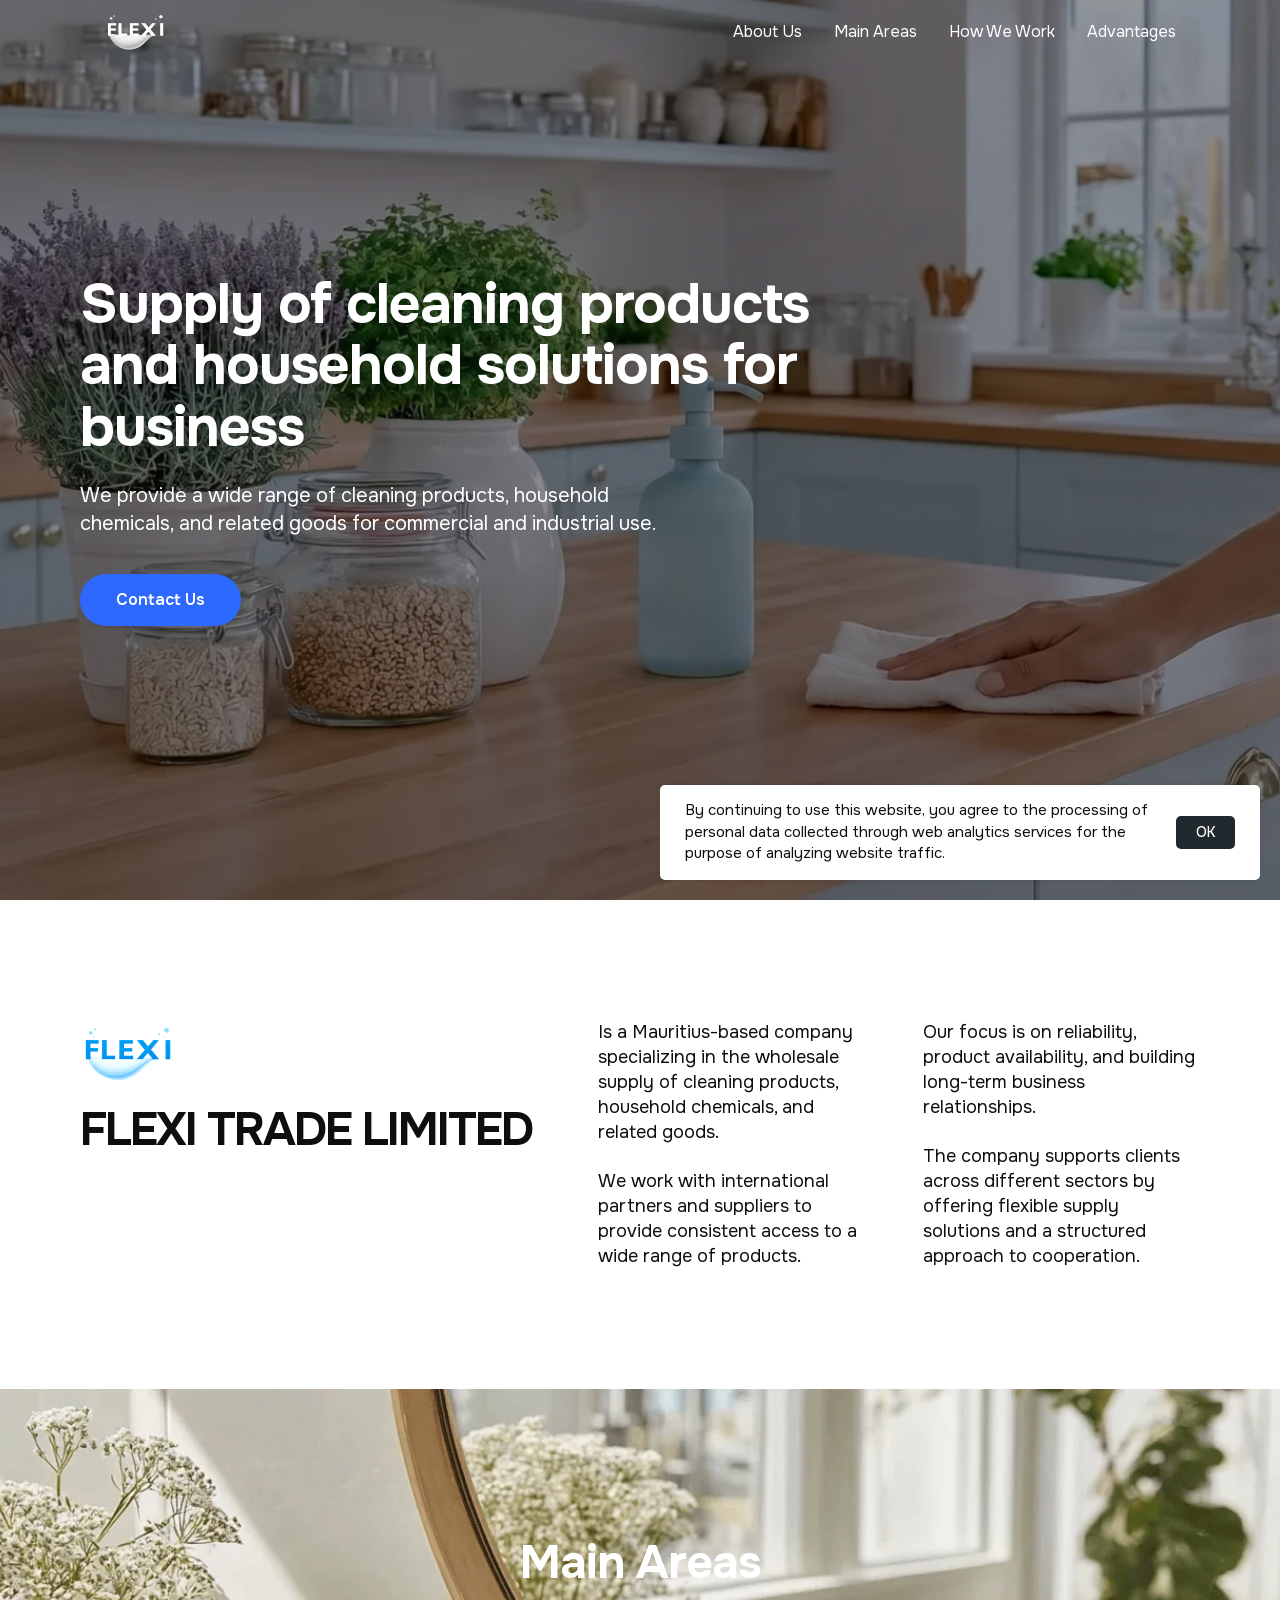
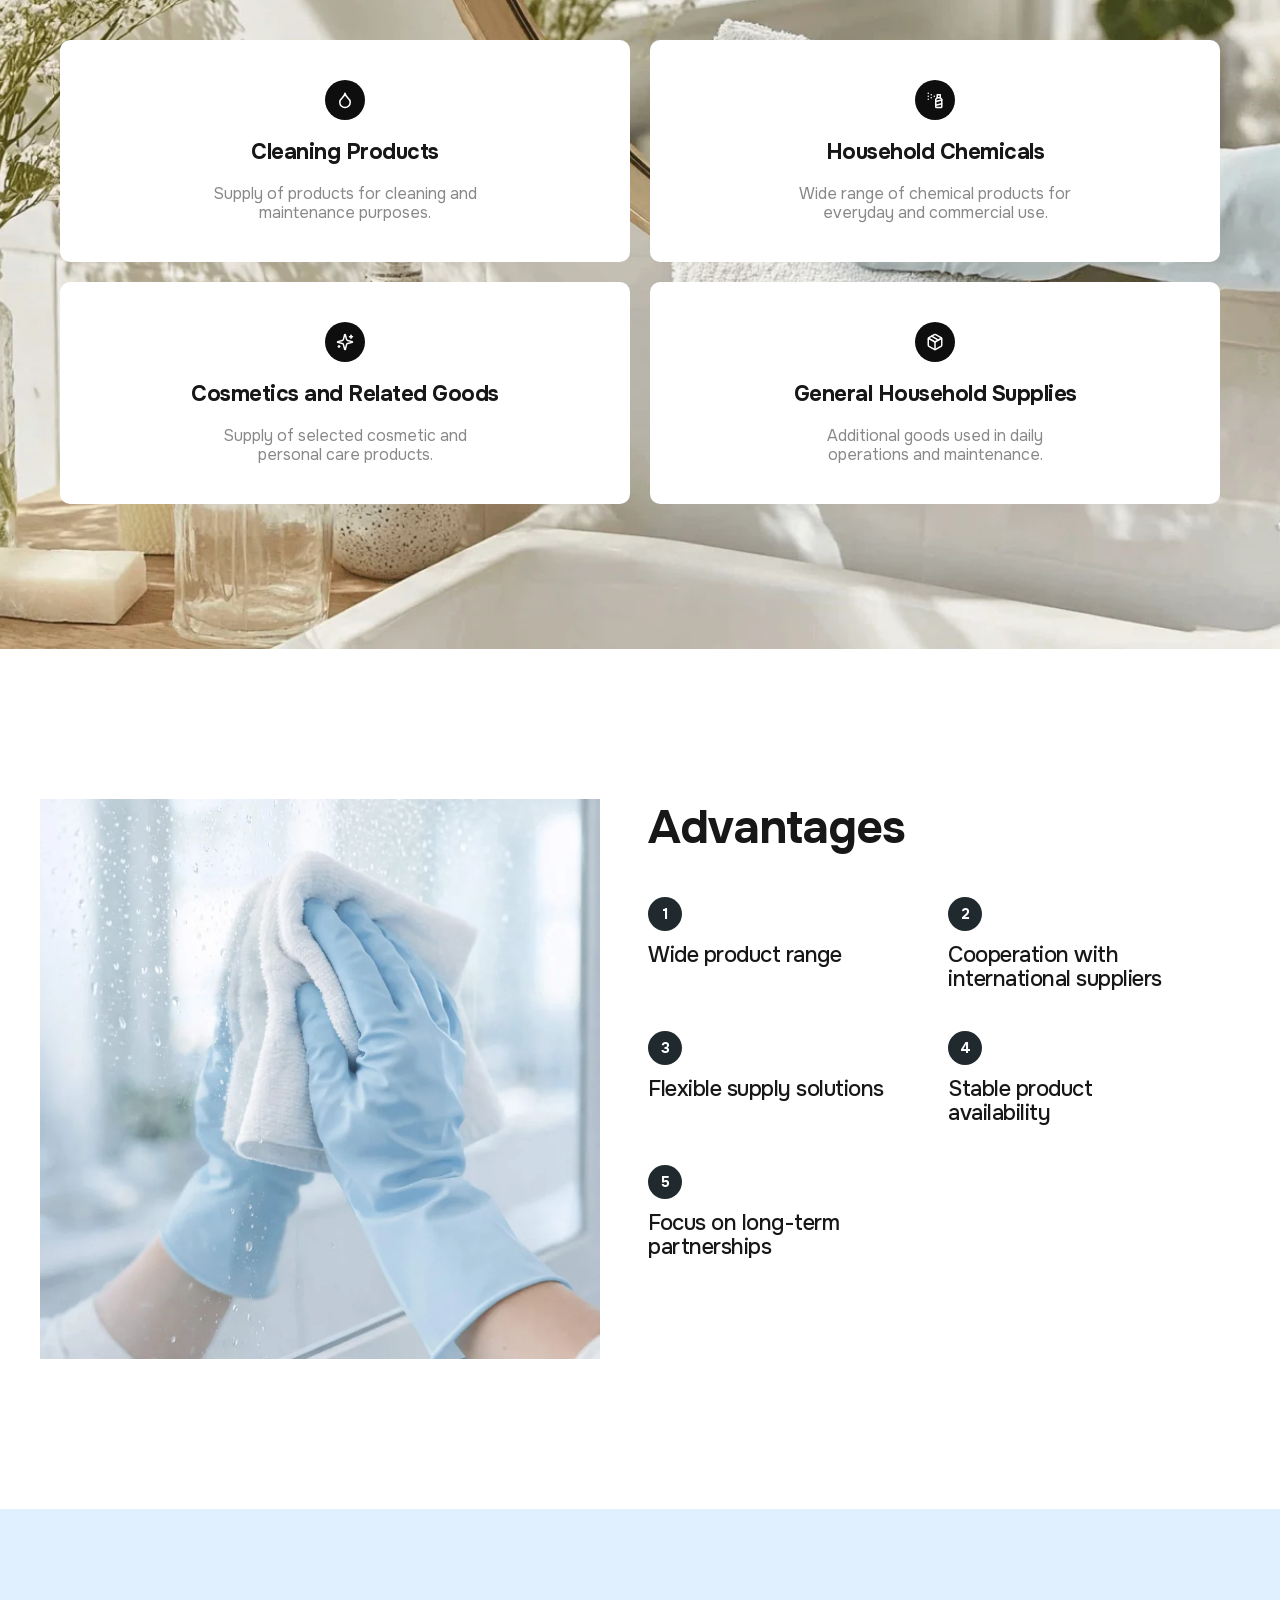
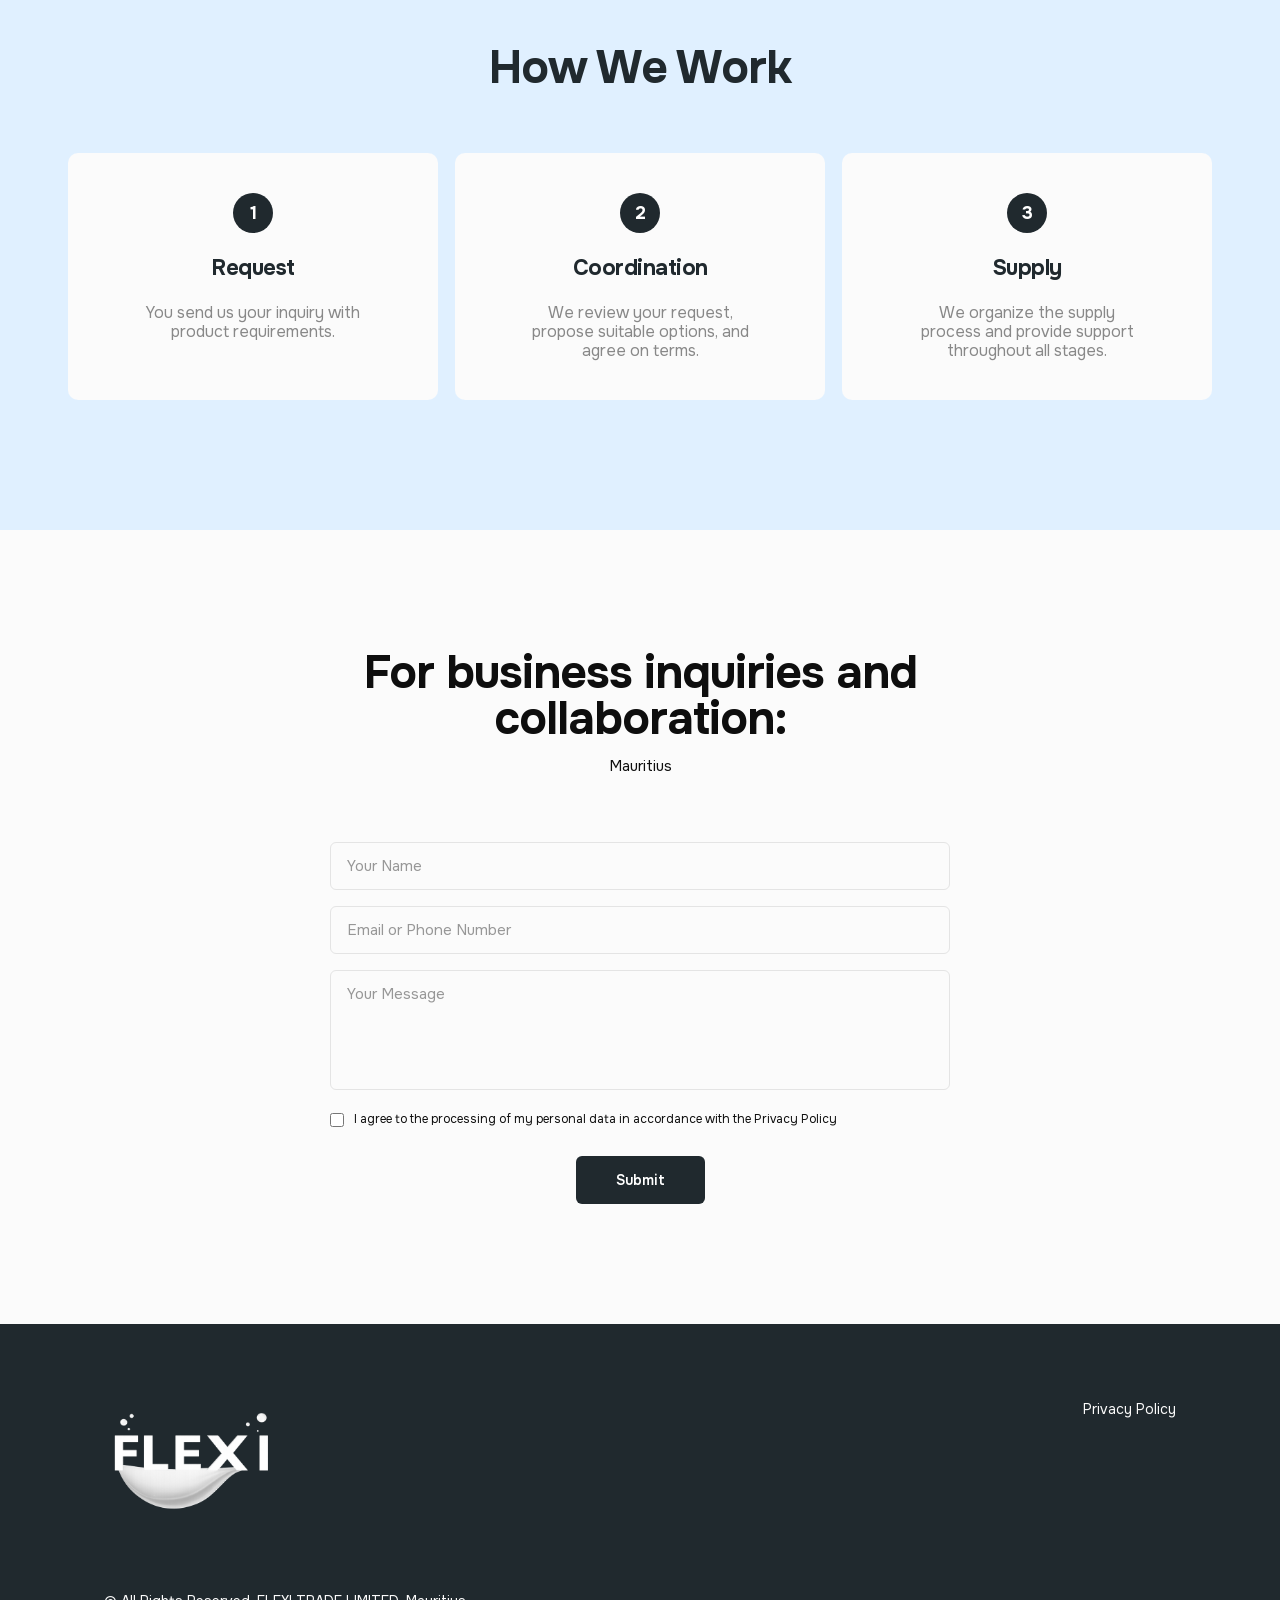
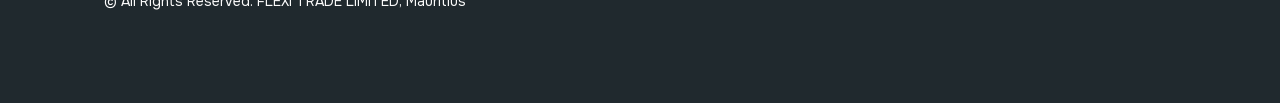
==== commit c44f5e35: "Deploy Flexi website" ====
--- a/index.html
+++ b/index.html
@@ -1 +1 @@
-<!DOCTYPE html><!--wXGTMaGWmttOhAlC0S5pz--><html lang="en" class="__variable_dab7b6"><head><meta charSet="utf-8"/><meta name="viewport" content="width=device-width, initial-scale=1"/><link rel="preload" href="/_next/static/media/6e50af2f4c313e23-s.p.woff2" as="font" crossorigin="" type="font/woff2"/><link rel="preload" as="image" href="/logo.png"/><link rel="stylesheet" href="/_next/static/css/8d8fe8e899a7bdd8.css" data-precedence="next"/><link rel="preload" as="script" fetchPriority="low" href="/_next/static/chunks/webpack-72b8ecb055899a95.js"/><script src="/_next/static/chunks/4bd1b696-c023c6e3521b1417.js" async=""></script><script src="/_next/static/chunks/255-aaafc19c72668c72.js" async=""></script><script src="/_next/static/chunks/main-app-f29fdecc4a1f02ee.js" async=""></script><script src="/_next/static/chunks/841-e5f1d8287308f160.js" async=""></script><script src="/_next/static/chunks/app/page-a76f0e86a2f0a051.js" async=""></script><meta name="next-size-adjust" content=""/><meta name="theme-color" content="#0e0e0e"/><title>FLEXI TRADE LIMITED — Wholesale Cleaning Products and Household Chemicals</title><meta name="description" content="Mauritius-based wholesale supplier of cleaning products, household chemicals, cosmetics, and related goods to international markets."/><link rel="canonical" href="https://flexi.mu"/><meta property="og:title" content="FLEXI TRADE LIMITED — Wholesale Cleaning Products and Household Chemicals"/><meta property="og:description" content="Mauritius-based wholesale supplier of cleaning products, household chemicals, cosmetics, and related goods to international markets."/><meta property="og:url" content="https://flexi.mu"/><meta property="og:image" content="https://flexi.mu/og.jpg"/><meta property="og:type" content="website"/><meta name="twitter:card" content="summary_large_image"/><meta name="twitter:title" content="FLEXI TRADE LIMITED — Wholesale Cleaning Products and Household Chemicals"/><meta name="twitter:description" content="Mauritius-based wholesale supplier of cleaning products, household chemicals, cosmetics, and related goods to international markets."/><meta name="twitter:image" content="https://flexi.mu/og.jpg"/><link rel="icon" href="/favicon.ico" sizes="any"/><link rel="icon" href="/icon.png" type="image/png" sizes="32x32"/><link rel="apple-touch-icon" href="/apple-touch-icon.png" sizes="180x180"/><script src="/_next/static/chunks/polyfills-42372ed130431b0a.js" noModule=""></script></head><body class="font-body antialiased"><div hidden=""><!--$--><!--/$--></div><header class="fixed top-0 left-0 z-50 w-full transition-all duration-200 ease-out bg-transparent"><nav class="mx-auto flex h-16 max-w-[1200px] items-center justify-between px-5 md:px-16"><a class="flex items-center" aria-label="FLEXI" href="/"><img alt="FLEXI" width="520" height="352" decoding="async" data-nimg="1" class="h-[44px] w-auto" style="color:transparent" src="/logo.png"/></a><div class="hidden items-center gap-8 md:flex"><a class="font-body text-[16px] font-normal text-ink-light transition-colors hover:text-cta" href="#about">About Us</a><a class="font-body text-[16px] font-normal text-ink-light transition-colors hover:text-cta" href="#services">Main Areas</a><a class="font-body text-[16px] font-normal text-ink-light transition-colors hover:text-cta" href="#how-we-work">How We Work</a><a class="font-body text-[16px] font-normal text-ink-light transition-colors hover:text-cta" href="#why-us">Advantages</a></div><button class="-mr-3 rounded-lg p-3 text-ink-light transition-colors active:bg-white/5 md:hidden" aria-label="Open menu" aria-expanded="false" aria-controls="mobile-menu"><svg xmlns="http://www.w3.org/2000/svg" width="24" height="24" viewBox="0 0 24 24" fill="none" stroke="currentColor" stroke-width="2" stroke-linecap="round" stroke-linejoin="round" class="lucide lucide-menu" aria-hidden="true"><path d="M4 12h16"></path><path d="M4 18h16"></path><path d="M4 6h16"></path></svg></button></nav><div id="mobile-menu" aria-hidden="true" class="overflow-hidden bg-navy-950/95 backdrop-blur-[12px] transition-[max-height,opacity] duration-200 ease-out motion-reduce:transition-none md:hidden max-h-0 opacity-0"><div class="flex flex-col gap-1 px-5 pb-10 pt-2"><a tabindex="-1" class="-mx-2 block rounded-lg px-2 py-3 font-body text-[16px] font-medium text-ink-light transition-colors active:bg-white/5" href="#about">About Us</a><a tabindex="-1" class="-mx-2 block rounded-lg px-2 py-3 font-body text-[16px] font-medium text-ink-light transition-colors active:bg-white/5" href="#services">Main Areas</a><a tabindex="-1" class="-mx-2 block rounded-lg px-2 py-3 font-body text-[16px] font-medium text-ink-light transition-colors active:bg-white/5" href="#how-we-work">How We Work</a><a tabindex="-1" class="-mx-2 block rounded-lg px-2 py-3 font-body text-[16px] font-medium text-ink-light transition-colors active:bg-white/5" href="#why-us">Advantages</a><a tabindex="-1" class="mt-3 flex h-[52px] w-full items-center justify-center rounded-full bg-cta font-body text-[16px] font-semibold text-ink-light transition-all duration-250 ease-out hover:bg-cta-hover active:scale-[0.98]" href="#contacts">Contact Us</a></div></div></header><main><section id="hero" class="relative flex min-h-svh items-center overflow-hidden bg-navy-950"><div aria-hidden="true" class="absolute inset-0 bg-cover bg-right md:bg-center md:bg-fixed" style="background-image:url(&#x27;/hero.webp&#x27;)"></div><div aria-hidden="true" class="absolute inset-0" style="background:linear-gradient(rgba(0,0,0,0.4), rgba(0,0,0,0.5))"></div><div class="relative z-10 mx-auto w-full max-w-[1200px] px-5 py-16 md:px-10 md:py-24"><div class="hero-animate flex max-w-[760px] flex-col gap-6"><h1 class="font-heading text-[32px] font-bold leading-[39.36px] tracking-[-1px] text-ink-light md:text-[44px] md:leading-[1.1] lg:text-[56px] lg:leading-[61.6px]">Supply of cleaning products and household solutions for business</h1><p class="max-w-[600px] font-body text-[16px] font-normal leading-[22.4px] text-ink-light md:text-[20px] md:leading-[28px]">We provide a wide range of cleaning products, household chemicals, and related goods for commercial and industrial use.</p><div class="pt-3"><a class="inline-flex h-[52px] items-center justify-center rounded-full bg-cta px-9 font-body text-[16px] font-semibold text-white transition-all duration-250 ease-out hover:scale-[1.02] hover:bg-cta-hover" href="#contacts">Contact Us</a></div></div></div><a aria-label="Scroll to next section" aria-hidden="false" tabindex="0" class="absolute inset-x-0 bottom-6 mx-auto w-fit text-cta/70 transition-opacity duration-300 hover:text-cta md:hidden animate-scroll-hint" href="#services"><svg xmlns="http://www.w3.org/2000/svg" width="28" height="28" viewBox="0 0 24 24" fill="none" stroke="currentColor" stroke-width="1.5" stroke-linecap="round" stroke-linejoin="round" class="lucide lucide-chevron-down" aria-hidden="true"><path d="m6 9 6 6 6-6"></path></svg></a></section><div class="sr-hidden"><section id="about" class="scroll-mt-[64px] bg-surface-card"><div class="mx-auto max-w-[1200px] px-5 py-16 md:px-10 md:py-[100px] xl:py-[120px]"><div class="grid grid-cols-1 gap-8 lg:grid-cols-[minmax(0,1.7fr)_minmax(0,1fr)_minmax(0,1fr)] lg:gap-12"><div class="flex flex-col gap-4 lg:gap-5"><img alt="FLEXI" loading="lazy" width="200" height="134" decoding="async" data-nimg="1" class="h-[67px] w-[100px] object-contain object-left" style="color:transparent" src="/logo-color.png"/><h2 class="font-heading text-[30px] font-bold leading-[30px] tracking-[-2px] text-ink md:text-[40px] md:leading-[1] lg:text-[46px] lg:leading-[46px]">FLEXI TRADE LIMITED</h2></div><div class="flex flex-col gap-5 lg:gap-6"><p class="font-body text-[15px] font-normal leading-[21px] text-ink md:text-[18px] md:leading-[25px]">Is a Mauritius-based company specializing in the wholesale supply of cleaning products, household chemicals, and related goods.</p><p class="font-body text-[15px] font-normal leading-[21px] text-ink md:text-[18px] md:leading-[25px]">We work with international partners and suppliers to provide consistent access to a wide range of products.</p></div><div class="flex flex-col gap-5 lg:gap-6"><p class="font-body text-[15px] font-normal leading-[21px] text-ink md:text-[18px] md:leading-[25px]">Our focus is on reliability, product availability, and building long-term business relationships.</p><p class="font-body text-[15px] font-normal leading-[21px] text-ink md:text-[18px] md:leading-[25px]">The company supports clients across different sectors by offering flexible supply solutions and a structured approach to cooperation.</p></div></div></div></section></div><div class="sr-hidden sr-mobile-on"><section id="services" class="relative scroll-mt-[64px] overflow-hidden bg-surface-tinted"><div aria-hidden="true" class="absolute inset-0 bg-cover bg-center" style="background-image:url(&#x27;/main-areas.webp&#x27;)"></div><div class="relative z-10 mx-auto flex max-w-[1240px] flex-col gap-8 px-5 py-12 md:gap-12 md:px-10 md:py-[100px] xl:py-[145px]"><h2 class="text-left font-heading text-[30px] font-bold leading-[38px] tracking-[-1px] text-white md:text-center md:text-[42px] md:leading-[58px] lg:text-[46px]">Main Areas</h2><div class="grid grid-cols-1 gap-4 md:grid-cols-2 md:gap-5"><div class="flex h-full flex-col items-center gap-4 rounded-[10px] bg-surface-card p-[30px] text-center transition-transform duration-300 ease-out hover:-translate-y-0.5 md:gap-5 md:px-20 md:py-10"><span class="inline-flex h-10 w-10 items-center justify-center rounded-full bg-navy-950"><svg xmlns="http://www.w3.org/2000/svg" width="18" height="18" viewBox="0 0 24 24" fill="none" stroke="currentColor" stroke-width="2" stroke-linecap="round" stroke-linejoin="round" class="lucide lucide-droplet text-ink-light" aria-hidden="true"><path d="M12 22a7 7 0 0 0 7-7c0-2-1-3.9-3-5.5s-3.5-4-4-6.5c-.5 2.5-2 4.9-4 6.5C6 11.1 5 13 5 15a7 7 0 0 0 7 7z"></path></svg></span><h3 class="font-heading text-[18px] font-bold leading-[20px] tracking-[-0.5px] text-ink-strong md:text-[22px] md:leading-[24px]">Cleaning Products</h3><p class="max-w-[293px] font-body text-[14px] font-normal leading-[17px] text-navy-400 md:max-w-[300px] md:text-[16px] md:leading-[19px]">Supply of products for cleaning and maintenance purposes.</p></div><div class="flex h-full flex-col items-center gap-4 rounded-[10px] bg-surface-card p-[30px] text-center transition-transform duration-300 ease-out hover:-translate-y-0.5 md:gap-5 md:px-20 md:py-10"><span class="inline-flex h-10 w-10 items-center justify-center rounded-full bg-navy-950"><svg xmlns="http://www.w3.org/2000/svg" width="18" height="18" viewBox="0 0 24 24" fill="none" stroke="currentColor" stroke-width="2" stroke-linecap="round" stroke-linejoin="round" class="lucide lucide-spray-can text-ink-light" aria-hidden="true"><path d="M3 3h.01"></path><path d="M7 5h.01"></path><path d="M11 7h.01"></path><path d="M3 7h.01"></path><path d="M7 9h.01"></path><path d="M3 11h.01"></path><rect width="4" height="4" x="15" y="5"></rect><path d="m19 9 2 2v10c0 .6-.4 1-1 1h-6c-.6 0-1-.4-1-1V11l2-2"></path><path d="m13 14 8-2"></path><path d="m13 19 8-2"></path></svg></span><h3 class="font-heading text-[18px] font-bold leading-[20px] tracking-[-0.5px] text-ink-strong md:text-[22px] md:leading-[24px]">Household Chemicals</h3><p class="max-w-[293px] font-body text-[14px] font-normal leading-[17px] text-navy-400 md:max-w-[300px] md:text-[16px] md:leading-[19px]">Wide range of chemical products for everyday and commercial use.</p></div><div class="flex h-full flex-col items-center gap-4 rounded-[10px] bg-surface-card p-[30px] text-center transition-transform duration-300 ease-out hover:-translate-y-0.5 md:gap-5 md:px-20 md:py-10"><span class="inline-flex h-10 w-10 items-center justify-center rounded-full bg-navy-950"><svg xmlns="http://www.w3.org/2000/svg" width="18" height="18" viewBox="0 0 24 24" fill="none" stroke="currentColor" stroke-width="2" stroke-linecap="round" stroke-linejoin="round" class="lucide lucide-sparkles text-ink-light" aria-hidden="true"><path d="M9.937 15.5A2 2 0 0 0 8.5 14.063l-6.135-1.582a.5.5 0 0 1 0-.962L8.5 9.936A2 2 0 0 0 9.937 8.5l1.582-6.135a.5.5 0 0 1 .963 0L14.063 8.5A2 2 0 0 0 15.5 9.937l6.135 1.581a.5.5 0 0 1 0 .964L15.5 14.063a2 2 0 0 0-1.437 1.437l-1.582 6.135a.5.5 0 0 1-.963 0z"></path><path d="M20 3v4"></path><path d="M22 5h-4"></path><path d="M4 17v2"></path><path d="M5 18H3"></path></svg></span><h3 class="font-heading text-[18px] font-bold leading-[20px] tracking-[-0.5px] text-ink-strong md:text-[22px] md:leading-[24px]">Cosmetics and Related Goods</h3><p class="max-w-[293px] font-body text-[14px] font-normal leading-[17px] text-navy-400 md:max-w-[300px] md:text-[16px] md:leading-[19px]">Supply of selected cosmetic and personal care products.</p></div><div class="flex h-full flex-col items-center gap-4 rounded-[10px] bg-surface-card p-[30px] text-center transition-transform duration-300 ease-out hover:-translate-y-0.5 md:gap-5 md:px-20 md:py-10"><span class="inline-flex h-10 w-10 items-center justify-center rounded-full bg-navy-950"><svg xmlns="http://www.w3.org/2000/svg" width="18" height="18" viewBox="0 0 24 24" fill="none" stroke="currentColor" stroke-width="2" stroke-linecap="round" stroke-linejoin="round" class="lucide lucide-package text-ink-light" aria-hidden="true"><path d="M11 21.73a2 2 0 0 0 2 0l7-4A2 2 0 0 0 21 16V8a2 2 0 0 0-1-1.73l-7-4a2 2 0 0 0-2 0l-7 4A2 2 0 0 0 3 8v8a2 2 0 0 0 1 1.73z"></path><path d="M12 22V12"></path><polyline points="3.29 7 12 12 20.71 7"></polyline><path d="m7.5 4.27 9 5.15"></path></svg></span><h3 class="font-heading text-[18px] font-bold leading-[20px] tracking-[-0.5px] text-ink-strong md:text-[22px] md:leading-[24px]">General Household Supplies</h3><p class="max-w-[293px] font-body text-[14px] font-normal leading-[17px] text-navy-400 md:max-w-[300px] md:text-[16px] md:leading-[19px]">Additional goods used in daily operations and maintenance.</p></div></div></div></section></div><div class="sr-hidden"><section id="why-us" class="scroll-mt-[64px] bg-surface-card"><div class="mx-auto max-w-[1200px] px-5 pt-16 md:px-0 md:py-[120px] xl:py-[150px]"><div class="grid grid-cols-1 gap-6 lg:grid-cols-[560px_minmax(0,1fr)] lg:gap-0"><div aria-hidden="true" class="hidden aspect-square w-full bg-cover bg-center lg:block lg:w-[560px]" style="background-image:url(&#x27;/advantages.webp&#x27;)"></div><div class="flex flex-col gap-8 px-5 md:gap-10 md:px-10 lg:px-12 lg:pt-0"><h2 class="font-heading text-[30px] font-bold leading-[38px] tracking-[-1px] text-ink-strong md:text-[42px] md:leading-[58px] lg:text-[46px]">Advantages</h2><div class="grid grid-cols-2 gap-x-6 gap-y-7 md:gap-x-14 md:gap-y-10"><div class="flex flex-col gap-3"><span class="inline-flex h-[30px] w-[30px] items-center justify-center rounded-full bg-navy-800 font-heading text-[14px] font-bold text-ink-light md:h-[34px] md:w-[34px] md:text-[15px]">1</span><h3 class="font-heading text-[16px] font-medium leading-[18px] tracking-[-0.5px] text-ink-strong md:max-w-[260px] md:text-[22px] md:leading-[24px]">Wide product range</h3></div><div class="flex flex-col gap-3"><span class="inline-flex h-[30px] w-[30px] items-center justify-center rounded-full bg-navy-800 font-heading text-[14px] font-bold text-ink-light md:h-[34px] md:w-[34px] md:text-[15px]">2</span><h3 class="font-heading text-[16px] font-medium leading-[18px] tracking-[-0.5px] text-ink-strong md:max-w-[260px] md:text-[22px] md:leading-[24px]">Cooperation with international suppliers</h3></div><div class="flex flex-col gap-3"><span class="inline-flex h-[30px] w-[30px] items-center justify-center rounded-full bg-navy-800 font-heading text-[14px] font-bold text-ink-light md:h-[34px] md:w-[34px] md:text-[15px]">3</span><h3 class="font-heading text-[16px] font-medium leading-[18px] tracking-[-0.5px] text-ink-strong md:max-w-[260px] md:text-[22px] md:leading-[24px]">Flexible supply solutions</h3></div><div class="flex flex-col gap-3"><span class="inline-flex h-[30px] w-[30px] items-center justify-center rounded-full bg-navy-800 font-heading text-[14px] font-bold text-ink-light md:h-[34px] md:w-[34px] md:text-[15px]">4</span><h3 class="font-heading text-[16px] font-medium leading-[18px] tracking-[-0.5px] text-ink-strong md:max-w-[260px] md:text-[22px] md:leading-[24px]">Stable product availability</h3></div><div class="flex flex-col gap-3"><span class="inline-flex h-[30px] w-[30px] items-center justify-center rounded-full bg-navy-800 font-heading text-[14px] font-bold text-ink-light md:h-[34px] md:w-[34px] md:text-[15px]">5</span><h3 class="font-heading text-[16px] font-medium leading-[18px] tracking-[-0.5px] text-ink-strong md:max-w-[260px] md:text-[22px] md:leading-[24px]">Focus on long-term partnerships</h3></div></div></div></div></div><div aria-hidden="true" class="mt-8 aspect-square w-full bg-cover bg-center lg:hidden" style="background-image:url(&#x27;/advantages.webp&#x27;)"></div></section></div><div class="sr-hidden"><section id="how-we-work" class="scroll-mt-[64px]" style="background-color:#e0f0ff"><div class="mx-auto max-w-[1200px] px-[10px] py-12 md:px-8 md:py-[110px] xl:py-[130px]"><h2 class="text-left font-heading text-[30px] font-bold leading-[38px] tracking-[-1px] text-navy-800 md:text-center md:text-[42px] md:leading-[58px] lg:text-[46px]">How We Work</h2><div class="mt-8 grid grid-cols-1 justify-items-center gap-[10px] md:mt-14 md:grid-cols-3 md:justify-items-center md:gap-[25px]"><div class="flex w-[300px] flex-col items-center gap-3 rounded-[10px] bg-surface-warm p-[30px] text-center md:w-[370px] md:gap-5 md:px-[70px] md:py-10"><span class="inline-flex h-[32px] w-[32px] items-center justify-center rounded-full bg-navy-800 font-heading text-[15px] font-bold text-ink-light md:h-[40px] md:w-[40px] md:text-[18px]">1</span><h3 class="font-heading text-[18px] font-bold leading-[24px] tracking-[-0.5px] text-navy-800 md:text-[22px] md:leading-[30px]">Request</h3><p class="max-w-[220px] font-body text-[14px] font-normal leading-[17px] text-navy-400 md:max-w-[233px] md:text-[16px] md:leading-[19px]">You send us your inquiry with product requirements.</p></div><div class="flex w-[300px] flex-col items-center gap-3 rounded-[10px] bg-surface-warm p-[30px] text-center md:w-[370px] md:gap-5 md:px-[70px] md:py-10"><span class="inline-flex h-[32px] w-[32px] items-center justify-center rounded-full bg-navy-800 font-heading text-[15px] font-bold text-ink-light md:h-[40px] md:w-[40px] md:text-[18px]">2</span><h3 class="font-heading text-[18px] font-bold leading-[24px] tracking-[-0.5px] text-navy-800 md:text-[22px] md:leading-[30px]">Coordination</h3><p class="max-w-[220px] font-body text-[14px] font-normal leading-[17px] text-navy-400 md:max-w-[233px] md:text-[16px] md:leading-[19px]">We review your request, propose suitable options, and agree on terms.</p></div><div class="flex w-[300px] flex-col items-center gap-3 rounded-[10px] bg-surface-warm p-[30px] text-center md:w-[370px] md:gap-5 md:px-[70px] md:py-10"><span class="inline-flex h-[32px] w-[32px] items-center justify-center rounded-full bg-navy-800 font-heading text-[15px] font-bold text-ink-light md:h-[40px] md:w-[40px] md:text-[18px]">3</span><h3 class="font-heading text-[18px] font-bold leading-[24px] tracking-[-0.5px] text-navy-800 md:text-[22px] md:leading-[30px]">Supply</h3><p class="max-w-[220px] font-body text-[14px] font-normal leading-[17px] text-navy-400 md:max-w-[233px] md:text-[16px] md:leading-[19px]">We organize the supply process and provide support throughout all stages.</p></div></div></div></section></div><div class="sr-hidden"><section id="contacts" class="scroll-mt-[48px] bg-surface-warm"><div class="mx-auto flex max-w-[1200px] flex-col gap-12 px-5 py-20 md:gap-10 md:px-16 md:py-[80px] xl:gap-12 xl:py-[120px]"><div class="flex flex-col items-center gap-3 text-center"><h2 class="max-w-[335px] font-heading text-[30px] font-bold leading-[36.9px] tracking-[-1px] text-black md:max-w-[680px] md:text-[46px] md:leading-[46px] md:text-ink">For business inquiries and collaboration:</h2><p class="font-body text-[16px] leading-[1.6] text-black md:text-[15px] md:text-ink">Email: <a href="mailto:operations@flexitrade.tech" class="hover:text-cta">operations@flexitrade.tech</a></p><p class="font-body text-[16px] leading-[1.6] text-black md:text-[15px] md:text-ink">Mauritius</p></div><div class="mx-auto w-full max-w-[620px] pt-4"><form noValidate="" class="flex flex-col gap-4"><input type="hidden" name="access_key" value="636f8baa-d43f-49d6-8f3b-a2e879cf9d37"/><input type="hidden" name="subject" value="New inquiry from the FLEXI website"/><input type="checkbox" class="hidden" tabindex="-1" autoComplete="off" aria-hidden="true" name="botcheck"/><div class="flex flex-col gap-0"><input id="name" type="text" aria-label="Your Name" placeholder="Your Name" required="" class="w-full rounded-[3px] border bg-surface-warm px-4 font-body text-[15px] text-ink placeholder:text-ink-faint focus:outline-none focus:ring-1 focus:ring-ink-faint md:rounded-md border-navy-400 md:border-line h-[60px] md:h-12" name="name"/></div><div class="flex flex-col gap-0"><input id="contact" type="text" aria-label="Email or Phone Number" placeholder="Email or Phone Number" required="" class="w-full rounded-[3px] border bg-surface-warm px-4 font-body text-[15px] text-ink placeholder:text-ink-faint focus:outline-none focus:ring-1 focus:ring-ink-faint md:rounded-md border-navy-400 md:border-line h-[60px] md:h-12" name="contact"/></div><div class="flex flex-col gap-0"><textarea id="message" name="message" aria-label="Your Message" placeholder="Your Message" rows="4" class="w-full rounded-[3px] border bg-surface-warm px-4 font-body text-[15px] text-ink placeholder:text-ink-faint focus:outline-none focus:ring-1 focus:ring-ink-faint md:rounded-md border-navy-400 md:border-line h-[120px] resize-none px-4 py-3"></textarea></div><div class="flex flex-col"><label class="flex items-start gap-2.5 pt-1 text-left"><input type="checkbox" required="" class="mt-[3px] h-[14px] w-[14px] accent-ink" name="agree"/><span class="font-body text-[12px] leading-[1.5] text-ink">I agree to the processing of my personal data in accordance with the Privacy Policy</span></label></div><div class="flex justify-center pt-3"><button type="submit" class="inline-flex h-[60px] w-full items-center justify-center rounded-[3px] bg-navy-800 px-10 font-body text-[16px] font-semibold text-ink-light transition-colors hover:opacity-90 md:h-12 md:w-auto md:rounded-md md:text-[14px]">Submit</button></div></form></div></div></section></div></main><footer class="bg-navy-800"><div class="mx-auto flex max-w-[1200px] flex-col items-center gap-10 px-5 pt-[60px] pb-[70px] text-center md:items-stretch md:gap-0 md:px-16 md:pt-[75px] md:pb-[90px] md:text-left"><div class="flex flex-col items-center gap-8 md:flex-row md:items-start md:justify-between md:gap-12"><img alt="FLEXI" loading="lazy" width="520" height="352" decoding="async" data-nimg="1" class="h-auto w-[150px] md:w-[180px]" style="color:transparent" src="/logo.png"/><div class="flex flex-col items-center gap-2 md:items-start md:gap-3"><a href="mailto:operations@flexitrade.tech" class="font-body text-[13px] text-surface-warm hover:text-cta md:text-[14px]">operations@flexitrade.tech</a><span class="font-body text-[13px] text-surface-warm md:text-[14px]">Privacy Policy</span></div></div><p class="max-w-[335px] font-body text-[12px] text-surface-warm md:mt-[70px] md:max-w-none md:text-[14px]" style="line-height:21.7px">© All Rights Reserved. FLEXI TRADE LIMITED, Mauritius</p></div></footer><!--$--><!--/$--><script src="/_next/static/chunks/webpack-72b8ecb055899a95.js" id="_R_" async=""></script><script>(self.__next_f=self.__next_f||[]).push([0])</script><script>self.__next_f.push([1,"1:\"$Sreact.fragment\"\n2:I[9766,[],\"\"]\n3:I[8924,[],\"\"]\n4:I[1149,[\"841\",\"static/chunks/841-e5f1d8287308f160.js\",\"974\",\"static/chunks/app/page-a76f0e86a2f0a051.js\"],\"NavBar\"]\n5:I[2619,[\"841\",\"static/chunks/841-e5f1d8287308f160.js\",\"974\",\"static/chunks/app/page-a76f0e86a2f0a051.js\"],\"\"]\n6:I[8854,[\"841\",\"static/chunks/841-e5f1d8287308f160.js\",\"974\",\"static/chunks/app/page-a76f0e86a2f0a051.js\"],\"HeroScrollHint\"]\n7:I[6985,[\"841\",\"static/chunks/841-e5f1d8287308f160.js\",\"974\",\"static/chunks/app/page-a76f0e86a2f0a051.js\"],\"ScrollReveal\"]\n8:I[1356,[\"841\",\"static/chunks/841-e5f1d8287308f160.js\",\"974\",\"static/chunks/app/page-a76f0e86a2f0a051.js\"],\"Image\"]\n13:I[7150,[],\"\"]\n:HL[\"/_next/static/media/6e50af2f4c313e23-s.p.woff2\",\"font\",{\"crossOrigin\":\"\",\"type\":\"font/woff2\"}]\n:HL[\"/_next/static/css/8d8fe8e899a7bdd8.css\",\"style\"]\n"])</script><script>self.__next_f.push([1,"0:{\"P\":null,\"b\":\"wXGTMaGWmttOhAlC0S5pz\",\"p\":\"\",\"c\":[\"\",\"\"],\"i\":false,\"f\":[[[\"\",{\"children\":[\"__PAGE__\",{}]},\"$undefined\",\"$undefined\",true],[\"\",[\"$\",\"$1\",\"c\",{\"children\":[[[\"$\",\"link\",\"0\",{\"rel\":\"stylesheet\",\"href\":\"/_next/static/css/8d8fe8e899a7bdd8.css\",\"precedence\":\"next\",\"crossOrigin\":\"$undefined\",\"nonce\":\"$undefined\"}]],[\"$\",\"html\",null,{\"lang\":\"en\",\"className\":\"__variable_dab7b6\",\"children\":[\"$\",\"body\",null,{\"className\":\"font-body antialiased\",\"children\":[\"$\",\"$L2\",null,{\"parallelRouterKey\":\"children\",\"error\":\"$undefined\",\"errorStyles\":\"$undefined\",\"errorScripts\":\"$undefined\",\"template\":[\"$\",\"$L3\",null,{}],\"templateStyles\":\"$undefined\",\"templateScripts\":\"$undefined\",\"notFound\":[[[\"$\",\"title\",null,{\"children\":\"404: This page could not be found.\"}],[\"$\",\"div\",null,{\"style\":{\"fontFamily\":\"system-ui,\\\"Segoe UI\\\",Roboto,Helvetica,Arial,sans-serif,\\\"Apple Color Emoji\\\",\\\"Segoe UI Emoji\\\"\",\"height\":\"100vh\",\"textAlign\":\"center\",\"display\":\"flex\",\"flexDirection\":\"column\",\"alignItems\":\"center\",\"justifyContent\":\"center\"},\"children\":[\"$\",\"div\",null,{\"children\":[[\"$\",\"style\",null,{\"dangerouslySetInnerHTML\":{\"__html\":\"body{color:#000;background:#fff;margin:0}.next-error-h1{border-right:1px solid rgba(0,0,0,.3)}@media (prefers-color-scheme:dark){body{color:#fff;background:#000}.next-error-h1{border-right:1px solid rgba(255,255,255,.3)}}\"}}],[\"$\",\"h1\",null,{\"className\":\"next-error-h1\",\"style\":{\"display\":\"inline-block\",\"margin\":\"0 20px 0 0\",\"padding\":\"0 23px 0 0\",\"fontSize\":24,\"fontWeight\":500,\"verticalAlign\":\"top\",\"lineHeight\":\"49px\"},\"children\":404}],[\"$\",\"div\",null,{\"style\":{\"display\":\"inline-block\"},\"children\":[\"$\",\"h2\",null,{\"style\":{\"fontSize\":14,\"fontWeight\":400,\"lineHeight\":\"49px\",\"margin\":0},\"children\":\"This page could not be found.\"}]}]]}]}]],[]],\"forbidden\":\"$undefined\",\"unauthorized\":\"$undefined\"}]}]}]]}],{\"children\":[\"__PAGE__\",[\"$\",\"$1\",\"c\",{\"children\":[[[\"$\",\"$L4\",null,{\"brand\":\"FLEXI\",\"logoSrc\":\"/logo.png\",\"links\":[{\"label\":\"About Us\",\"href\":\"#about\"},{\"label\":\"Main Areas\",\"href\":\"#services\"},{\"label\":\"How We Work\",\"href\":\"#how-we-work\"},{\"label\":\"Advantages\",\"href\":\"#why-us\"}],\"ctaLabel\":\"Contact Us\",\"ctaHref\":\"#contacts\"}],[\"$\",\"main\",null,{\"children\":[[\"$\",\"section\",null,{\"id\":\"hero\",\"className\":\"relative flex min-h-svh items-center overflow-hidden bg-navy-950\",\"children\":[[\"$\",\"div\",null,{\"aria-hidden\":true,\"className\":\"absolute inset-0 bg-cover bg-right md:bg-center md:bg-fixed\",\"style\":{\"backgroundImage\":\"url('/hero.webp')\"}}],[\"$\",\"div\",null,{\"aria-hidden\":true,\"className\":\"absolute inset-0\",\"style\":{\"background\":\"linear-gradient(rgba(0,0,0,0.4), rgba(0,0,0,0.5))\"}}],[\"$\",\"div\",null,{\"className\":\"relative z-10 mx-auto w-full max-w-[1200px] px-5 py-16 md:px-10 md:py-24\",\"children\":[\"$\",\"div\",null,{\"className\":\"hero-animate flex max-w-[760px] flex-col gap-6\",\"children\":[[\"$\",\"h1\",null,{\"className\":\"font-heading text-[32px] font-bold leading-[39.36px] tracking-[-1px] text-ink-light md:text-[44px] md:leading-[1.1] lg:text-[56px] lg:leading-[61.6px]\",\"children\":\"Supply of cleaning products and household solutions for business\"}],[\"$\",\"p\",null,{\"className\":\"max-w-[600px] font-body text-[16px] font-normal leading-[22.4px] text-ink-light md:text-[20px] md:leading-[28px]\",\"children\":\"We provide a wide range of cleaning products, household chemicals, and related goods for commercial and industrial use.\"}],[\"$\",\"div\",null,{\"className\":\"pt-3\",\"children\":[\"$\",\"$L5\",null,{\"href\":\"#contacts\",\"className\":\"inline-flex h-[52px] items-center justify-center rounded-full bg-cta px-9 font-body text-[16px] font-semibold text-white transition-all duration-250 ease-out hover:scale-[1.02] hover:bg-cta-hover\",\"children\":\"Contact Us\"}]}]]}]}],[\"$\",\"$L6\",null,{}]]}],[\"$\",\"$L7\",null,{\"children\":[\"$\",\"section\",null,{\"id\":\"about\",\"className\":\"scroll-mt-[64px] bg-surface-card\",\"children\":[\"$\",\"div\",null,{\"className\":\"mx-auto max-w-[1200px] px-5 py-16 md:px-10 md:py-[100px] xl:py-[120px]\",\"children\":[\"$\",\"div\",null,{\"className\":\"grid grid-cols-1 gap-8 lg:grid-cols-[minmax(0,1.7fr)_minmax(0,1fr)_minmax(0,1fr)] lg:gap-12\",\"children\":[[\"$\",\"div\",null,{\"className\":\"flex flex-col gap-4 lg:gap-5\",\"children\":[[\"$\",\"$L8\",null,{\"src\":\"/logo-color.png\",\"alt\":\"FLEXI\",\"width\":200,\"height\":134,\"className\":\"h-[67px] w-[100px] object-contain object-left\"}],[\"$\",\"h2\",null,{\"className\":\"font-heading text-[30px] font-bold leading-[30px] tracking-[-2px] text-ink md:text-[40px] md:leading-[1] lg:text-[46px] lg:leading-[46px]\",\"children\":\"FLEXI TRADE LIMITED\"}]]}],\"$L9\",\"$La\"]}]}]}]}],\"$Lb\",\"$Lc\",\"$Ld\",\"$Le\"]}],\"$Lf\",\"$L10\"],null,\"$L11\"]}],{},null,false]},null,false],\"$L12\",false]],\"m\":\"$undefined\",\"G\":[\"$13\",[]],\"s\":false,\"S\":true}\n"])</script><script>self.__next_f.push([1,"1c:I[6986,[\"841\",\"static/chunks/841-e5f1d8287308f160.js\",\"974\",\"static/chunks/app/page-a76f0e86a2f0a051.js\"],\"ContactsSection\"]\n1d:I[5055,[\"841\",\"static/chunks/841-e5f1d8287308f160.js\",\"974\",\"static/chunks/app/page-a76f0e86a2f0a051.js\"],\"CookieBanner\"]\n1e:I[4431,[],\"OutletBoundary\"]\n20:I[5278,[],\"AsyncMetadataOutlet\"]\n22:I[4431,[],\"ViewportBoundary\"]\n24:I[4431,[],\"MetadataBoundary\"]\n25:\"$Sreact.suspense\"\n9:[\"$\",\"div\",null,{\"className\":\"flex flex-col gap-5 lg:gap-6\",\"children\":[[\"$\",\"p\",\"0\",{\"className\":\"font-body text-[15px] font-normal leading-[21px] text-ink md:text-[18px] md:leading-[25px]\",\"children\":\"Is a Mauritius-based company specializing in the wholesale supply of cleaning products, household chemicals, and related goods.\"}],[\"$\",\"p\",\"1\",{\"className\":\"font-body text-[15px] font-normal leading-[21px] text-ink md:text-[18px] md:leading-[25px]\",\"children\":\"We work with international partners and suppliers to provide consistent access to a wide range of products.\"}]]}]\na:[\"$\",\"div\",null,{\"className\":\"flex flex-col gap-5 lg:gap-6\",\"children\":[[\"$\",\"p\",\"0\",{\"className\":\"font-body text-[15px] font-normal leading-[21px] text-ink md:text-[18px] md:leading-[25px]\",\"children\":\"Our focus is on reliability, product availability, and building long-term business relationships.\"}],[\"$\",\"p\",\"1\",{\"className\":\"font-body text-[15px] font-normal leading-[21px] text-ink md:text-[18px] md:leading-[25px]\",\"children\":\"The company supports clients across different sectors by offering flexible supply solutions and a structured approach to cooperation.\"}]]}]\n"])</script><script>self.__next_f.push([1,"b:[\"$\",\"$L7\",null,{\"className\":\"sr-mobile-on\",\"children\":[\"$\",\"section\",null,{\"id\":\"services\",\"className\":\"relative scroll-mt-[64px] overflow-hidden bg-surface-tinted\",\"children\":[[\"$\",\"div\",null,{\"aria-hidden\":true,\"className\":\"absolute inset-0 bg-cover bg-center\",\"style\":{\"backgroundImage\":\"url('/main-areas.webp')\"}}],[\"$\",\"div\",null,{\"className\":\"relative z-10 mx-auto flex max-w-[1240px] flex-col gap-8 px-5 py-12 md:gap-12 md:px-10 md:py-[100px] xl:py-[145px]\",\"children\":[[\"$\",\"h2\",null,{\"className\":\"text-left font-heading text-[30px] font-bold leading-[38px] tracking-[-1px] text-white md:text-center md:text-[42px] md:leading-[58px] lg:text-[46px]\",\"children\":\"Main Areas\"}],[\"$\",\"div\",null,{\"className\":\"grid grid-cols-1 gap-4 md:grid-cols-2 md:gap-5\",\"children\":[[\"$\",\"div\",\"Cleaning Products\",{\"className\":\"flex h-full flex-col items-center gap-4 rounded-[10px] bg-surface-card p-[30px] text-center transition-transform duration-300 ease-out hover:-translate-y-0.5 md:gap-5 md:px-20 md:py-10\",\"children\":[[\"$\",\"span\",null,{\"className\":\"inline-flex h-10 w-10 items-center justify-center rounded-full bg-navy-950\",\"children\":[\"$\",\"svg\",null,{\"ref\":\"$undefined\",\"xmlns\":\"http://www.w3.org/2000/svg\",\"width\":18,\"height\":18,\"viewBox\":\"0 0 24 24\",\"fill\":\"none\",\"stroke\":\"currentColor\",\"strokeWidth\":2,\"strokeLinecap\":\"round\",\"strokeLinejoin\":\"round\",\"className\":\"lucide lucide-droplet text-ink-light\",\"aria-hidden\":\"true\",\"children\":[[\"$\",\"path\",\"c7niix\",{\"d\":\"M12 22a7 7 0 0 0 7-7c0-2-1-3.9-3-5.5s-3.5-4-4-6.5c-.5 2.5-2 4.9-4 6.5C6 11.1 5 13 5 15a7 7 0 0 0 7 7z\"}],\"$undefined\"]}]}],[\"$\",\"h3\",null,{\"className\":\"font-heading text-[18px] font-bold leading-[20px] tracking-[-0.5px] text-ink-strong md:text-[22px] md:leading-[24px]\",\"children\":\"Cleaning Products\"}],[\"$\",\"p\",null,{\"className\":\"max-w-[293px] font-body text-[14px] font-normal leading-[17px] text-navy-400 md:max-w-[300px] md:text-[16px] md:leading-[19px]\",\"children\":\"Supply of products for cleaning and maintenance purposes.\"}]]}],[\"$\",\"div\",\"Household Chemicals\",{\"className\":\"flex h-full flex-col items-center gap-4 rounded-[10px] bg-surface-card p-[30px] text-center transition-transform duration-300 ease-out hover:-translate-y-0.5 md:gap-5 md:px-20 md:py-10\",\"children\":[[\"$\",\"span\",null,{\"className\":\"inline-flex h-10 w-10 items-center justify-center rounded-full bg-navy-950\",\"children\":[\"$\",\"svg\",null,{\"ref\":\"$undefined\",\"xmlns\":\"http://www.w3.org/2000/svg\",\"width\":18,\"height\":18,\"viewBox\":\"0 0 24 24\",\"fill\":\"none\",\"stroke\":\"currentColor\",\"strokeWidth\":2,\"strokeLinecap\":\"round\",\"strokeLinejoin\":\"round\",\"className\":\"lucide lucide-spray-can text-ink-light\",\"aria-hidden\":\"true\",\"children\":[[\"$\",\"path\",\"159qn6\",{\"d\":\"M3 3h.01\"}],[\"$\",\"path\",\"1hq22a\",{\"d\":\"M7 5h.01\"}],[\"$\",\"path\",\"1osv80\",{\"d\":\"M11 7h.01\"}],[\"$\",\"path\",\"1xzrh3\",{\"d\":\"M3 7h.01\"}],[\"$\",\"path\",\"19b3jx\",{\"d\":\"M7 9h.01\"}],[\"$\",\"path\",\"1eifu7\",{\"d\":\"M3 11h.01\"}],[\"$\",\"rect\",\"mri9e4\",{\"width\":\"4\",\"height\":\"4\",\"x\":\"15\",\"y\":\"5\"}],[\"$\",\"path\",\"aib6hk\",{\"d\":\"m19 9 2 2v10c0 .6-.4 1-1 1h-6c-.6 0-1-.4-1-1V11l2-2\"}],[\"$\",\"path\",\"1d7bmk\",{\"d\":\"m13 14 8-2\"}],[\"$\",\"path\",\"1y2vml\",{\"d\":\"m13 19 8-2\"}],\"$undefined\"]}]}],[\"$\",\"h3\",null,{\"className\":\"font-heading text-[18px] font-bold leading-[20px] tracking-[-0.5px] text-ink-strong md:text-[22px] md:leading-[24px]\",\"children\":\"Household Chemicals\"}],[\"$\",\"p\",null,{\"className\":\"max-w-[293px] font-body text-[14px] font-normal leading-[17px] text-navy-400 md:max-w-[300px] md:text-[16px] md:leading-[19px]\",\"children\":\"Wide range of chemical products for everyday and commercial use.\"}]]}],[\"$\",\"div\",\"Cosmetics and Related Goods\",{\"className\":\"flex h-full flex-col items-center gap-4 rounded-[10px] bg-surface-card p-[30px] text-center transition-transform duration-300 ease-out hover:-translate-y-0.5 md:gap-5 md:px-20 md:py-10\",\"children\":[[\"$\",\"span\",null,{\"className\":\"inline-flex h-10 w-10 items-center justify-center rounded-full bg-navy-950\",\"children\":[\"$\",\"svg\",null,{\"ref\":\"$undefined\",\"xmlns\":\"http://www.w3.org/2000/svg\",\"width\":18,\"height\":18,\"viewBox\":\"0 0 24 24\",\"fill\":\"none\",\"stroke\":\"currentColor\",\"strokeWidth\":2,\"strokeLinecap\":\"round\",\"strokeLinejoin\":\"round\",\"className\":\"lucide lucide-sparkles text-ink-light\",\"aria-hidden\":\"true\",\"children\":[\"$L14\",\"$L15\",\"$L16\",\"$L17\",\"$L18\",\"$undefined\"]}]}],\"$L19\",\"$L1a\"]}],\"$L1b\"]}]]}]]}]}]\n"])</script><script>self.__next_f.push([1,"c:[\"$\",\"$L7\",null,{\"children\":[\"$\",\"section\",null,{\"id\":\"why-us\",\"className\":\"scroll-mt-[64px] bg-surface-card\",\"children\":[[\"$\",\"div\",null,{\"className\":\"mx-auto max-w-[1200px] px-5 pt-16 md:px-0 md:py-[120px] xl:py-[150px]\",\"children\":[\"$\",\"div\",null,{\"className\":\"grid grid-cols-1 gap-6 lg:grid-cols-[560px_minmax(0,1fr)] lg:gap-0\",\"children\":[[\"$\",\"div\",null,{\"aria-hidden\":true,\"className\":\"hidden aspect-square w-full bg-cover bg-center lg:block lg:w-[560px]\",\"style\":{\"backgroundImage\":\"url('/advantages.webp')\"}}],[\"$\",\"div\",null,{\"className\":\"flex flex-col gap-8 px-5 md:gap-10 md:px-10 lg:px-12 lg:pt-0\",\"children\":[[\"$\",\"h2\",null,{\"className\":\"font-heading text-[30px] font-bold leading-[38px] tracking-[-1px] text-ink-strong md:text-[42px] md:leading-[58px] lg:text-[46px]\",\"children\":\"Advantages\"}],[\"$\",\"div\",null,{\"className\":\"grid grid-cols-2 gap-x-6 gap-y-7 md:gap-x-14 md:gap-y-10\",\"children\":[[\"$\",\"div\",\"Wide product range\",{\"className\":\"flex flex-col gap-3\",\"children\":[[\"$\",\"span\",null,{\"className\":\"inline-flex h-[30px] w-[30px] items-center justify-center rounded-full bg-navy-800 font-heading text-[14px] font-bold text-ink-light md:h-[34px] md:w-[34px] md:text-[15px]\",\"children\":1}],[\"$\",\"h3\",null,{\"className\":\"font-heading text-[16px] font-medium leading-[18px] tracking-[-0.5px] text-ink-strong md:max-w-[260px] md:text-[22px] md:leading-[24px]\",\"children\":\"Wide product range\"}]]}],[\"$\",\"div\",\"Cooperation with international suppliers\",{\"className\":\"flex flex-col gap-3\",\"children\":[[\"$\",\"span\",null,{\"className\":\"inline-flex h-[30px] w-[30px] items-center justify-center rounded-full bg-navy-800 font-heading text-[14px] font-bold text-ink-light md:h-[34px] md:w-[34px] md:text-[15px]\",\"children\":2}],[\"$\",\"h3\",null,{\"className\":\"font-heading text-[16px] font-medium leading-[18px] tracking-[-0.5px] text-ink-strong md:max-w-[260px] md:text-[22px] md:leading-[24px]\",\"children\":\"Cooperation with international suppliers\"}]]}],[\"$\",\"div\",\"Flexible supply solutions\",{\"className\":\"flex flex-col gap-3\",\"children\":[[\"$\",\"span\",null,{\"className\":\"inline-flex h-[30px] w-[30px] items-center justify-center rounded-full bg-navy-800 font-heading text-[14px] font-bold text-ink-light md:h-[34px] md:w-[34px] md:text-[15px]\",\"children\":3}],[\"$\",\"h3\",null,{\"className\":\"font-heading text-[16px] font-medium leading-[18px] tracking-[-0.5px] text-ink-strong md:max-w-[260px] md:text-[22px] md:leading-[24px]\",\"children\":\"Flexible supply solutions\"}]]}],[\"$\",\"div\",\"Stable product availability\",{\"className\":\"flex flex-col gap-3\",\"children\":[[\"$\",\"span\",null,{\"className\":\"inline-flex h-[30px] w-[30px] items-center justify-center rounded-full bg-navy-800 font-heading text-[14px] font-bold text-ink-light md:h-[34px] md:w-[34px] md:text-[15px]\",\"children\":4}],[\"$\",\"h3\",null,{\"className\":\"font-heading text-[16px] font-medium leading-[18px] tracking-[-0.5px] text-ink-strong md:max-w-[260px] md:text-[22px] md:leading-[24px]\",\"children\":\"Stable product availability\"}]]}],[\"$\",\"div\",\"Focus on long-term partnerships\",{\"className\":\"flex flex-col gap-3\",\"children\":[[\"$\",\"span\",null,{\"className\":\"inline-flex h-[30px] w-[30px] items-center justify-center rounded-full bg-navy-800 font-heading text-[14px] font-bold text-ink-light md:h-[34px] md:w-[34px] md:text-[15px]\",\"children\":5}],[\"$\",\"h3\",null,{\"className\":\"font-heading text-[16px] font-medium leading-[18px] tracking-[-0.5px] text-ink-strong md:max-w-[260px] md:text-[22px] md:leading-[24px]\",\"children\":\"Focus on long-term partnerships\"}]]}]]}]]}]]}]}],[\"$\",\"div\",null,{\"aria-hidden\":true,\"className\":\"mt-8 aspect-square w-full bg-cover bg-center lg:hidden\",\"style\":{\"backgroundImage\":\"url('/advantages.webp')\"}}]]}]}]\n"])</script><script>self.__next_f.push([1,"d:[\"$\",\"$L7\",null,{\"children\":[\"$\",\"section\",null,{\"id\":\"how-we-work\",\"className\":\"scroll-mt-[64px]\",\"style\":{\"backgroundColor\":\"#e0f0ff\"},\"children\":[\"$\",\"div\",null,{\"className\":\"mx-auto max-w-[1200px] px-[10px] py-12 md:px-8 md:py-[110px] xl:py-[130px]\",\"children\":[[\"$\",\"h2\",null,{\"className\":\"text-left font-heading text-[30px] font-bold leading-[38px] tracking-[-1px] text-navy-800 md:text-center md:text-[42px] md:leading-[58px] lg:text-[46px]\",\"children\":\"How We Work\"}],[\"$\",\"div\",null,{\"className\":\"mt-8 grid grid-cols-1 justify-items-center gap-[10px] md:mt-14 md:grid-cols-3 md:justify-items-center md:gap-[25px]\",\"children\":[[\"$\",\"div\",\"1\",{\"className\":\"flex w-[300px] flex-col items-center gap-3 rounded-[10px] bg-surface-warm p-[30px] text-center md:w-[370px] md:gap-5 md:px-[70px] md:py-10\",\"children\":[[\"$\",\"span\",null,{\"className\":\"inline-flex h-[32px] w-[32px] items-center justify-center rounded-full bg-navy-800 font-heading text-[15px] font-bold text-ink-light md:h-[40px] md:w-[40px] md:text-[18px]\",\"children\":1}],[\"$\",\"h3\",null,{\"className\":\"font-heading text-[18px] font-bold leading-[24px] tracking-[-0.5px] text-navy-800 md:text-[22px] md:leading-[30px]\",\"children\":\"Request\"}],[\"$\",\"p\",null,{\"className\":\"max-w-[220px] font-body text-[14px] font-normal leading-[17px] text-navy-400 md:max-w-[233px] md:text-[16px] md:leading-[19px]\",\"children\":\"You send us your inquiry with product requirements.\"}]]}],[\"$\",\"div\",\"2\",{\"className\":\"flex w-[300px] flex-col items-center gap-3 rounded-[10px] bg-surface-warm p-[30px] text-center md:w-[370px] md:gap-5 md:px-[70px] md:py-10\",\"children\":[[\"$\",\"span\",null,{\"className\":\"inline-flex h-[32px] w-[32px] items-center justify-center rounded-full bg-navy-800 font-heading text-[15px] font-bold text-ink-light md:h-[40px] md:w-[40px] md:text-[18px]\",\"children\":2}],[\"$\",\"h3\",null,{\"className\":\"font-heading text-[18px] font-bold leading-[24px] tracking-[-0.5px] text-navy-800 md:text-[22px] md:leading-[30px]\",\"children\":\"Coordination\"}],[\"$\",\"p\",null,{\"className\":\"max-w-[220px] font-body text-[14px] font-normal leading-[17px] text-navy-400 md:max-w-[233px] md:text-[16px] md:leading-[19px]\",\"children\":\"We review your request, propose suitable options, and agree on terms.\"}]]}],[\"$\",\"div\",\"3\",{\"className\":\"flex w-[300px] flex-col items-center gap-3 rounded-[10px] bg-surface-warm p-[30px] text-center md:w-[370px] md:gap-5 md:px-[70px] md:py-10\",\"children\":[[\"$\",\"span\",null,{\"className\":\"inline-flex h-[32px] w-[32px] items-center justify-center rounded-full bg-navy-800 font-heading text-[15px] font-bold text-ink-light md:h-[40px] md:w-[40px] md:text-[18px]\",\"children\":3}],[\"$\",\"h3\",null,{\"className\":\"font-heading text-[18px] font-bold leading-[24px] tracking-[-0.5px] text-navy-800 md:text-[22px] md:leading-[30px]\",\"children\":\"Supply\"}],[\"$\",\"p\",null,{\"className\":\"max-w-[220px] font-body text-[14px] font-normal leading-[17px] text-navy-400 md:max-w-[233px] md:text-[16px] md:leading-[19px]\",\"children\":\"We organize the supply process and provide support throughout all stages.\"}]]}]]}]]}]}]}]\n"])</script><script>self.__next_f.push([1,"e:[\"$\",\"$L7\",null,{\"children\":[\"$\",\"$L1c\",null,{\"heading\":\"For business inquiries and collaboration:\",\"email\":\"operations@flexitrade.tech\",\"location\":\"Mauritius\",\"formCta\":\"Submit\",\"accessKey\":\"636f8baa-d43f-49d6-8f3b-a2e879cf9d37\"}]}]\n"])</script><script>self.__next_f.push([1,"f:[\"$\",\"footer\",null,{\"className\":\"bg-navy-800\",\"children\":[\"$\",\"div\",null,{\"className\":\"mx-auto flex max-w-[1200px] flex-col items-center gap-10 px-5 pt-[60px] pb-[70px] text-center md:items-stretch md:gap-0 md:px-16 md:pt-[75px] md:pb-[90px] md:text-left\",\"children\":[[\"$\",\"div\",null,{\"className\":\"flex flex-col items-center gap-8 md:flex-row md:items-start md:justify-between md:gap-12\",\"children\":[[\"$\",\"$L8\",null,{\"src\":\"/logo.png\",\"alt\":\"FLEXI\",\"width\":520,\"height\":352,\"className\":\"h-auto w-[150px] md:w-[180px]\"}],[\"$\",\"div\",null,{\"className\":\"flex flex-col items-center gap-2 md:items-start md:gap-3\",\"children\":[[\"$\",\"a\",null,{\"href\":\"mailto:operations@flexitrade.tech\",\"className\":\"font-body text-[13px] text-surface-warm hover:text-cta md:text-[14px]\",\"children\":\"operations@flexitrade.tech\"}],[\"$\",\"span\",null,{\"className\":\"font-body text-[13px] text-surface-warm md:text-[14px]\",\"children\":\"Privacy Policy\"}]]}]]}],[\"$\",\"p\",null,{\"className\":\"max-w-[335px] font-body text-[12px] text-surface-warm md:mt-[70px] md:max-w-none md:text-[14px]\",\"style\":{\"lineHeight\":\"21.7px\"},\"children\":\"© All Rights Reserved. FLEXI TRADE LIMITED, Mauritius\"}]]}]}]\n"])</script><script>self.__next_f.push([1,"10:[\"$\",\"$L1d\",null,{}]\n11:[\"$\",\"$L1e\",null,{\"children\":[\"$L1f\",[\"$\",\"$L20\",null,{\"promise\":\"$@21\"}]]}]\n12:[\"$\",\"$1\",\"h\",{\"children\":[null,[[\"$\",\"$L22\",null,{\"children\":\"$L23\"}],[\"$\",\"meta\",null,{\"name\":\"next-size-adjust\",\"content\":\"\"}]],[\"$\",\"$L24\",null,{\"children\":[\"$\",\"div\",null,{\"hidden\":true,\"children\":[\"$\",\"$25\",null,{\"fallback\":null,\"children\":\"$L26\"}]}]}]]}]\n"])</script><script>self.__next_f.push([1,"14:[\"$\",\"path\",\"4pj2yx\",{\"d\":\"M9.937 15.5A2 2 0 0 0 8.5 14.063l-6.135-1.582a.5.5 0 0 1 0-.962L8.5 9.936A2 2 0 0 0 9.937 8.5l1.582-6.135a.5.5 0 0 1 .963 0L14.063 8.5A2 2 0 0 0 15.5 9.937l6.135 1.581a.5.5 0 0 1 0 .964L15.5 14.063a2 2 0 0 0-1.437 1.437l-1.582 6.135a.5.5 0 0 1-.963 0z\"}]\n15:[\"$\",\"path\",\"1olli1\",{\"d\":\"M20 3v4\"}]\n16:[\"$\",\"path\",\"1gvqau\",{\"d\":\"M22 5h-4\"}]\n17:[\"$\",\"path\",\"vumght\",{\"d\":\"M4 17v2\"}]\n18:[\"$\",\"path\",\"zchphs\",{\"d\":\"M5 18H3\"}]\n19:[\"$\",\"h3\",null,{\"className\":\"font-heading text-[18px] font-bold leading-[20px] tracking-[-0.5px] text-ink-strong md:text-[22px] md:leading-[24px]\",\"children\":\"Cosmetics and Related Goods\"}]\n1a:[\"$\",\"p\",null,{\"className\":\"max-w-[293px] font-body text-[14px] font-normal leading-[17px] text-navy-400 md:max-w-[300px] md:text-[16px] md:leading-[19px]\",\"children\":\"Supply of selected cosmetic and personal care products.\"}]\n"])</script><script>self.__next_f.push([1,"1b:[\"$\",\"div\",\"General Household Supplies\",{\"className\":\"flex h-full flex-col items-center gap-4 rounded-[10px] bg-surface-card p-[30px] text-center transition-transform duration-300 ease-out hover:-translate-y-0.5 md:gap-5 md:px-20 md:py-10\",\"children\":[[\"$\",\"span\",null,{\"className\":\"inline-flex h-10 w-10 items-center justify-center rounded-full bg-navy-950\",\"children\":[\"$\",\"svg\",null,{\"ref\":\"$undefined\",\"xmlns\":\"http://www.w3.org/2000/svg\",\"width\":18,\"height\":18,\"viewBox\":\"0 0 24 24\",\"fill\":\"none\",\"stroke\":\"currentColor\",\"strokeWidth\":2,\"strokeLinecap\":\"round\",\"strokeLinejoin\":\"round\",\"className\":\"lucide lucide-package text-ink-light\",\"aria-hidden\":\"true\",\"children\":[[\"$\",\"path\",\"1a0edw\",{\"d\":\"M11 21.73a2 2 0 0 0 2 0l7-4A2 2 0 0 0 21 16V8a2 2 0 0 0-1-1.73l-7-4a2 2 0 0 0-2 0l-7 4A2 2 0 0 0 3 8v8a2 2 0 0 0 1 1.73z\"}],[\"$\",\"path\",\"d0xqtd\",{\"d\":\"M12 22V12\"}],[\"$\",\"polyline\",\"ousv84\",{\"points\":\"3.29 7 12 12 20.71 7\"}],[\"$\",\"path\",\"1c824w\",{\"d\":\"m7.5 4.27 9 5.15\"}],\"$undefined\"]}]}],[\"$\",\"h3\",null,{\"className\":\"font-heading text-[18px] font-bold leading-[20px] tracking-[-0.5px] text-ink-strong md:text-[22px] md:leading-[24px]\",\"children\":\"General Household Supplies\"}],[\"$\",\"p\",null,{\"className\":\"max-w-[293px] font-body text-[14px] font-normal leading-[17px] text-navy-400 md:max-w-[300px] md:text-[16px] md:leading-[19px]\",\"children\":\"Additional goods used in daily operations and maintenance.\"}]]}]\n"])</script><script>self.__next_f.push([1,"23:[[\"$\",\"meta\",\"0\",{\"charSet\":\"utf-8\"}],[\"$\",\"meta\",\"1\",{\"name\":\"viewport\",\"content\":\"width=device-width, initial-scale=1\"}],[\"$\",\"meta\",\"2\",{\"name\":\"theme-color\",\"content\":\"#0e0e0e\"}]]\n1f:null\n"])</script><script>self.__next_f.push([1,"27:I[622,[],\"IconMark\"]\n"])</script><script>self.__next_f.push([1,"21:{\"metadata\":[[\"$\",\"title\",\"0\",{\"children\":\"FLEXI TRADE LIMITED — Wholesale Cleaning Products and Household Chemicals\"}],[\"$\",\"meta\",\"1\",{\"name\":\"description\",\"content\":\"Mauritius-based wholesale supplier of cleaning products, household chemicals, cosmetics, and related goods to international markets.\"}],[\"$\",\"link\",\"2\",{\"rel\":\"canonical\",\"href\":\"https://flexi.mu\"}],[\"$\",\"meta\",\"3\",{\"property\":\"og:title\",\"content\":\"FLEXI TRADE LIMITED — Wholesale Cleaning Products and Household Chemicals\"}],[\"$\",\"meta\",\"4\",{\"property\":\"og:description\",\"content\":\"Mauritius-based wholesale supplier of cleaning products, household chemicals, cosmetics, and related goods to international markets.\"}],[\"$\",\"meta\",\"5\",{\"property\":\"og:url\",\"content\":\"https://flexi.mu\"}],[\"$\",\"meta\",\"6\",{\"property\":\"og:image\",\"content\":\"https://flexi.mu/og.jpg\"}],[\"$\",\"meta\",\"7\",{\"property\":\"og:type\",\"content\":\"website\"}],[\"$\",\"meta\",\"8\",{\"name\":\"twitter:card\",\"content\":\"summary_large_image\"}],[\"$\",\"meta\",\"9\",{\"name\":\"twitter:title\",\"content\":\"FLEXI TRADE LIMITED — Wholesale Cleaning Products and Household Chemicals\"}],[\"$\",\"meta\",\"10\",{\"name\":\"twitter:description\",\"content\":\"Mauritius-based wholesale supplier of cleaning products, household chemicals, cosmetics, and related goods to international markets.\"}],[\"$\",\"meta\",\"11\",{\"name\":\"twitter:image\",\"content\":\"https://flexi.mu/og.jpg\"}],[\"$\",\"link\",\"12\",{\"rel\":\"icon\",\"href\":\"/favicon.ico\",\"sizes\":\"any\"}],[\"$\",\"link\",\"13\",{\"rel\":\"icon\",\"href\":\"/icon.png\",\"type\":\"image/png\",\"sizes\":\"32x32\"}],[\"$\",\"link\",\"14\",{\"rel\":\"apple-touch-icon\",\"href\":\"/apple-touch-icon.png\",\"sizes\":\"180x180\"}],[\"$\",\"$L27\",\"15\",{}]],\"error\":null,\"digest\":\"$undefined\"}\n"])</script><script>self.__next_f.push([1,"26:\"$21:metadata\"\n"])</script></body></html>+<!DOCTYPE html><!--r0uOLO377H2W1KQEaSPze--><html lang="en" class="__variable_a77f10"><head><meta charSet="utf-8"/><meta name="viewport" content="width=device-width, initial-scale=1"/><link rel="preload" href="/_next/static/media/cd87a8f174d93ac6-s.p.woff2" as="font" crossorigin="" type="font/woff2"/><link rel="preload" as="image" href="/logo.png"/><link rel="stylesheet" href="/_next/static/css/5b122bea8a401b61.css" data-precedence="next"/><link rel="preload" as="script" fetchPriority="low" href="/_next/static/chunks/webpack-72b8ecb055899a95.js"/><script src="/_next/static/chunks/4bd1b696-c023c6e3521b1417.js" async=""></script><script src="/_next/static/chunks/255-aaafc19c72668c72.js" async=""></script><script src="/_next/static/chunks/main-app-f29fdecc4a1f02ee.js" async=""></script><script src="/_next/static/chunks/841-e5f1d8287308f160.js" async=""></script><script src="/_next/static/chunks/app/page-d8a61a14cfaf9e10.js" async=""></script><meta name="next-size-adjust" content=""/><meta name="theme-color" content="#0e0e0e"/><title>FLEXI TRADE LIMITED — Wholesale Cleaning Products and Household Chemicals</title><meta name="description" content="Mauritius-based wholesale supplier of cleaning products, household chemicals, cosmetics, and related goods to international markets."/><link rel="canonical" href="https://flexi.mu"/><meta property="og:title" content="FLEXI TRADE LIMITED — Wholesale Cleaning Products and Household Chemicals"/><meta property="og:description" content="Mauritius-based wholesale supplier of cleaning products, household chemicals, cosmetics, and related goods to international markets."/><meta property="og:url" content="https://flexi.mu"/><meta property="og:image" content="https://flexi.mu/og.jpg"/><meta property="og:type" content="website"/><meta name="twitter:card" content="summary_large_image"/><meta name="twitter:title" content="FLEXI TRADE LIMITED — Wholesale Cleaning Products and Household Chemicals"/><meta name="twitter:description" content="Mauritius-based wholesale supplier of cleaning products, household chemicals, cosmetics, and related goods to international markets."/><meta name="twitter:image" content="https://flexi.mu/og.jpg"/><link rel="icon" href="/favicon.ico" sizes="any"/><link rel="icon" href="/icon.png" type="image/png" sizes="32x32"/><link rel="apple-touch-icon" href="/apple-touch-icon.png" sizes="180x180"/><script src="/_next/static/chunks/polyfills-42372ed130431b0a.js" noModule=""></script></head><body class="font-body antialiased"><div hidden=""><!--$--><!--/$--></div><header class="fixed top-0 left-0 z-50 w-full transition-all duration-200 ease-out bg-transparent"><nav class="mx-auto flex h-16 max-w-[1200px] items-center justify-between px-5 md:px-16"><a class="flex items-center" aria-label="FLEXI" href="/"><img alt="FLEXI" width="520" height="352" decoding="async" data-nimg="1" class="h-[44px] w-auto" style="color:transparent" src="/logo.png"/></a><div class="hidden items-center gap-8 md:flex"><a class="font-body text-[16px] font-normal text-ink-light transition-colors hover:text-cta" href="#about">About Us</a><a class="font-body text-[16px] font-normal text-ink-light transition-colors hover:text-cta" href="#services">Main Areas</a><a class="font-body text-[16px] font-normal text-ink-light transition-colors hover:text-cta" href="#how-we-work">How We Work</a><a class="font-body text-[16px] font-normal text-ink-light transition-colors hover:text-cta" href="#why-us">Advantages</a></div><button class="-mr-3 rounded-lg p-3 text-ink-light transition-colors active:bg-white/5 md:hidden" aria-label="Open menu" aria-expanded="false" aria-controls="mobile-menu"><svg xmlns="http://www.w3.org/2000/svg" width="24" height="24" viewBox="0 0 24 24" fill="none" stroke="currentColor" stroke-width="2" stroke-linecap="round" stroke-linejoin="round" class="lucide lucide-menu" aria-hidden="true"><path d="M4 12h16"></path><path d="M4 18h16"></path><path d="M4 6h16"></path></svg></button></nav><div id="mobile-menu" aria-hidden="true" class="overflow-hidden bg-navy-950/95 backdrop-blur-[12px] transition-[max-height,opacity] duration-200 ease-out motion-reduce:transition-none md:hidden max-h-0 opacity-0"><div class="flex flex-col gap-1 px-5 pb-10 pt-2"><a tabindex="-1" class="-mx-2 block rounded-lg px-2 py-3 font-body text-[16px] font-medium text-ink-light transition-colors active:bg-white/5" href="#about">About Us</a><a tabindex="-1" class="-mx-2 block rounded-lg px-2 py-3 font-body text-[16px] font-medium text-ink-light transition-colors active:bg-white/5" href="#services">Main Areas</a><a tabindex="-1" class="-mx-2 block rounded-lg px-2 py-3 font-body text-[16px] font-medium text-ink-light transition-colors active:bg-white/5" href="#how-we-work">How We Work</a><a tabindex="-1" class="-mx-2 block rounded-lg px-2 py-3 font-body text-[16px] font-medium text-ink-light transition-colors active:bg-white/5" href="#why-us">Advantages</a><a tabindex="-1" class="mt-3 flex h-[52px] w-full items-center justify-center rounded-full bg-cta font-body text-[16px] font-semibold text-ink-light transition-all duration-250 ease-out hover:bg-cta-hover active:scale-[0.98]" href="#contacts">Contact Us</a></div></div></header><main><section id="hero" class="relative flex min-h-svh items-center overflow-hidden bg-navy-950"><div aria-hidden="true" class="absolute inset-0 bg-cover bg-right md:bg-center md:bg-fixed" style="background-image:url(&#x27;/hero.webp&#x27;)"></div><div aria-hidden="true" class="absolute inset-0" style="background:linear-gradient(rgba(0,0,0,0.4), rgba(0,0,0,0.5))"></div><div class="relative z-10 mx-auto w-full max-w-[1200px] px-5 py-16 md:px-10 md:py-24"><div class="hero-animate flex max-w-[760px] flex-col gap-6"><h1 class="font-heading text-[32px] font-bold leading-[39.36px] tracking-[-1px] text-ink-light md:text-[44px] md:leading-[1.1] lg:text-[56px] lg:leading-[61.6px]">Supply of cleaning products and household solutions for business</h1><p class="max-w-[600px] font-body text-[16px] font-normal leading-[22.4px] text-ink-light md:text-[20px] md:leading-[28px]">We provide a wide range of cleaning products, household chemicals, and related goods for commercial and industrial use.</p><div class="pt-3"><a class="inline-flex h-[52px] items-center justify-center rounded-full bg-cta px-9 font-body text-[16px] font-semibold text-white transition-all duration-250 ease-out hover:scale-[1.02] hover:bg-cta-hover" href="#contacts">Contact Us</a></div></div></div><a aria-label="Scroll to next section" aria-hidden="false" tabindex="0" class="absolute inset-x-0 bottom-6 mx-auto w-fit text-cta/70 transition-opacity duration-300 hover:text-cta md:hidden animate-scroll-hint" href="#services"><svg xmlns="http://www.w3.org/2000/svg" width="28" height="28" viewBox="0 0 24 24" fill="none" stroke="currentColor" stroke-width="1.5" stroke-linecap="round" stroke-linejoin="round" class="lucide lucide-chevron-down" aria-hidden="true"><path d="m6 9 6 6 6-6"></path></svg></a></section><div class="sr-hidden"><section id="about" class="scroll-mt-[64px] bg-surface-card"><div class="mx-auto max-w-[1200px] px-5 py-16 md:px-10 md:py-[100px] xl:py-[120px]"><div class="grid grid-cols-1 gap-8 lg:grid-cols-[minmax(0,1.7fr)_minmax(0,1fr)_minmax(0,1fr)] lg:gap-12"><div class="flex flex-col gap-4 lg:gap-5"><img alt="FLEXI" loading="lazy" width="200" height="134" decoding="async" data-nimg="1" class="h-[67px] w-[100px] object-contain object-left" style="color:transparent" src="/logo-color.png"/><h2 class="font-heading text-[30px] font-bold leading-[30px] tracking-[-2px] text-ink md:text-[40px] md:leading-[1] lg:text-[46px] lg:leading-[46px]">FLEXI TRADE LIMITED</h2></div><div class="flex flex-col gap-5 lg:gap-6"><p class="font-body text-[15px] font-normal leading-[21px] text-ink md:text-[18px] md:leading-[25px]">Is a Mauritius-based company specializing in the wholesale supply of cleaning products, household chemicals, and related goods.</p><p class="font-body text-[15px] font-normal leading-[21px] text-ink md:text-[18px] md:leading-[25px]">We work with international partners and suppliers to provide consistent access to a wide range of products.</p></div><div class="flex flex-col gap-5 lg:gap-6"><p class="font-body text-[15px] font-normal leading-[21px] text-ink md:text-[18px] md:leading-[25px]">Our focus is on reliability, product availability, and building long-term business relationships.</p><p class="font-body text-[15px] font-normal leading-[21px] text-ink md:text-[18px] md:leading-[25px]">The company supports clients across different sectors by offering flexible supply solutions and a structured approach to cooperation.</p></div></div></div></section></div><div class="sr-hidden sr-mobile-on"><section id="services" class="relative scroll-mt-[64px] overflow-hidden bg-surface-tinted"><div aria-hidden="true" class="absolute inset-0 bg-cover bg-center" style="background-image:url(&#x27;/main-areas.webp&#x27;)"></div><div class="relative z-10 mx-auto flex max-w-[1240px] flex-col gap-8 px-5 py-12 md:gap-12 md:px-10 md:py-[100px] xl:py-[145px]"><h2 class="text-left font-heading text-[30px] font-bold leading-[38px] tracking-[-1px] text-white md:text-center md:text-[42px] md:leading-[58px] lg:text-[46px]">Main Areas</h2><div class="grid grid-cols-1 gap-4 md:grid-cols-2 md:gap-5"><div class="flex h-full flex-col items-center gap-4 rounded-[10px] bg-surface-card p-[30px] text-center transition-transform duration-300 ease-out hover:-translate-y-0.5 md:gap-5 md:px-20 md:py-10"><span class="inline-flex h-10 w-10 items-center justify-center rounded-full bg-navy-950"><svg xmlns="http://www.w3.org/2000/svg" width="18" height="18" viewBox="0 0 24 24" fill="none" stroke="currentColor" stroke-width="2" stroke-linecap="round" stroke-linejoin="round" class="lucide lucide-droplet text-ink-light" aria-hidden="true"><path d="M12 22a7 7 0 0 0 7-7c0-2-1-3.9-3-5.5s-3.5-4-4-6.5c-.5 2.5-2 4.9-4 6.5C6 11.1 5 13 5 15a7 7 0 0 0 7 7z"></path></svg></span><h3 class="font-heading text-[18px] font-bold leading-[20px] tracking-[-0.5px] text-ink-strong md:text-[22px] md:leading-[24px]">Cleaning Products</h3><p class="max-w-[293px] font-body text-[14px] font-normal leading-[17px] text-navy-400 md:max-w-[300px] md:text-[16px] md:leading-[19px]">Supply of products for cleaning and maintenance purposes.</p></div><div class="flex h-full flex-col items-center gap-4 rounded-[10px] bg-surface-card p-[30px] text-center transition-transform duration-300 ease-out hover:-translate-y-0.5 md:gap-5 md:px-20 md:py-10"><span class="inline-flex h-10 w-10 items-center justify-center rounded-full bg-navy-950"><svg xmlns="http://www.w3.org/2000/svg" width="18" height="18" viewBox="0 0 24 24" fill="none" stroke="currentColor" stroke-width="2" stroke-linecap="round" stroke-linejoin="round" class="lucide lucide-spray-can text-ink-light" aria-hidden="true"><path d="M3 3h.01"></path><path d="M7 5h.01"></path><path d="M11 7h.01"></path><path d="M3 7h.01"></path><path d="M7 9h.01"></path><path d="M3 11h.01"></path><rect width="4" height="4" x="15" y="5"></rect><path d="m19 9 2 2v10c0 .6-.4 1-1 1h-6c-.6 0-1-.4-1-1V11l2-2"></path><path d="m13 14 8-2"></path><path d="m13 19 8-2"></path></svg></span><h3 class="font-heading text-[18px] font-bold leading-[20px] tracking-[-0.5px] text-ink-strong md:text-[22px] md:leading-[24px]">Household Chemicals</h3><p class="max-w-[293px] font-body text-[14px] font-normal leading-[17px] text-navy-400 md:max-w-[300px] md:text-[16px] md:leading-[19px]">Wide range of chemical products for everyday and commercial use.</p></div><div class="flex h-full flex-col items-center gap-4 rounded-[10px] bg-surface-card p-[30px] text-center transition-transform duration-300 ease-out hover:-translate-y-0.5 md:gap-5 md:px-20 md:py-10"><span class="inline-flex h-10 w-10 items-center justify-center rounded-full bg-navy-950"><svg xmlns="http://www.w3.org/2000/svg" width="18" height="18" viewBox="0 0 24 24" fill="none" stroke="currentColor" stroke-width="2" stroke-linecap="round" stroke-linejoin="round" class="lucide lucide-sparkles text-ink-light" aria-hidden="true"><path d="M9.937 15.5A2 2 0 0 0 8.5 14.063l-6.135-1.582a.5.5 0 0 1 0-.962L8.5 9.936A2 2 0 0 0 9.937 8.5l1.582-6.135a.5.5 0 0 1 .963 0L14.063 8.5A2 2 0 0 0 15.5 9.937l6.135 1.581a.5.5 0 0 1 0 .964L15.5 14.063a2 2 0 0 0-1.437 1.437l-1.582 6.135a.5.5 0 0 1-.963 0z"></path><path d="M20 3v4"></path><path d="M22 5h-4"></path><path d="M4 17v2"></path><path d="M5 18H3"></path></svg></span><h3 class="font-heading text-[18px] font-bold leading-[20px] tracking-[-0.5px] text-ink-strong md:text-[22px] md:leading-[24px]">Cosmetics and Related Goods</h3><p class="max-w-[293px] font-body text-[14px] font-normal leading-[17px] text-navy-400 md:max-w-[300px] md:text-[16px] md:leading-[19px]">Supply of selected cosmetic and personal care products.</p></div><div class="flex h-full flex-col items-center gap-4 rounded-[10px] bg-surface-card p-[30px] text-center transition-transform duration-300 ease-out hover:-translate-y-0.5 md:gap-5 md:px-20 md:py-10"><span class="inline-flex h-10 w-10 items-center justify-center rounded-full bg-navy-950"><svg xmlns="http://www.w3.org/2000/svg" width="18" height="18" viewBox="0 0 24 24" fill="none" stroke="currentColor" stroke-width="2" stroke-linecap="round" stroke-linejoin="round" class="lucide lucide-package text-ink-light" aria-hidden="true"><path d="M11 21.73a2 2 0 0 0 2 0l7-4A2 2 0 0 0 21 16V8a2 2 0 0 0-1-1.73l-7-4a2 2 0 0 0-2 0l-7 4A2 2 0 0 0 3 8v8a2 2 0 0 0 1 1.73z"></path><path d="M12 22V12"></path><polyline points="3.29 7 12 12 20.71 7"></polyline><path d="m7.5 4.27 9 5.15"></path></svg></span><h3 class="font-heading text-[18px] font-bold leading-[20px] tracking-[-0.5px] text-ink-strong md:text-[22px] md:leading-[24px]">General Household Supplies</h3><p class="max-w-[293px] font-body text-[14px] font-normal leading-[17px] text-navy-400 md:max-w-[300px] md:text-[16px] md:leading-[19px]">Additional goods used in daily operations and maintenance.</p></div></div></div></section></div><div class="sr-hidden"><section id="why-us" class="scroll-mt-[64px] bg-surface-card"><div class="mx-auto max-w-[1200px] px-5 pt-16 md:px-0 md:py-[120px] xl:py-[150px]"><div class="grid grid-cols-1 gap-6 lg:grid-cols-[560px_minmax(0,1fr)] lg:gap-0"><div aria-hidden="true" class="hidden aspect-square w-full bg-cover bg-center lg:block lg:w-[560px]" style="background-image:url(&#x27;/advantages.webp&#x27;)"></div><div class="flex flex-col gap-8 px-5 md:gap-10 md:px-10 lg:px-12 lg:pt-0"><h2 class="font-heading text-[30px] font-bold leading-[38px] tracking-[-1px] text-ink-strong md:text-[42px] md:leading-[58px] lg:text-[46px]">Advantages</h2><div class="grid grid-cols-2 gap-x-6 gap-y-7 md:gap-x-14 md:gap-y-10"><div class="flex flex-col gap-3"><span class="inline-flex h-[30px] w-[30px] items-center justify-center rounded-full bg-navy-800 font-heading text-[14px] font-bold text-ink-light md:h-[34px] md:w-[34px] md:text-[15px]">1</span><h3 class="font-heading text-[16px] font-medium leading-[18px] tracking-[-0.5px] text-ink-strong md:max-w-[260px] md:text-[22px] md:leading-[24px]">Wide product range</h3></div><div class="flex flex-col gap-3"><span class="inline-flex h-[30px] w-[30px] items-center justify-center rounded-full bg-navy-800 font-heading text-[14px] font-bold text-ink-light md:h-[34px] md:w-[34px] md:text-[15px]">2</span><h3 class="font-heading text-[16px] font-medium leading-[18px] tracking-[-0.5px] text-ink-strong md:max-w-[260px] md:text-[22px] md:leading-[24px]">Cooperation with international suppliers</h3></div><div class="flex flex-col gap-3"><span class="inline-flex h-[30px] w-[30px] items-center justify-center rounded-full bg-navy-800 font-heading text-[14px] font-bold text-ink-light md:h-[34px] md:w-[34px] md:text-[15px]">3</span><h3 class="font-heading text-[16px] font-medium leading-[18px] tracking-[-0.5px] text-ink-strong md:max-w-[260px] md:text-[22px] md:leading-[24px]">Flexible supply solutions</h3></div><div class="flex flex-col gap-3"><span class="inline-flex h-[30px] w-[30px] items-center justify-center rounded-full bg-navy-800 font-heading text-[14px] font-bold text-ink-light md:h-[34px] md:w-[34px] md:text-[15px]">4</span><h3 class="font-heading text-[16px] font-medium leading-[18px] tracking-[-0.5px] text-ink-strong md:max-w-[260px] md:text-[22px] md:leading-[24px]">Stable product availability</h3></div><div class="flex flex-col gap-3"><span class="inline-flex h-[30px] w-[30px] items-center justify-center rounded-full bg-navy-800 font-heading text-[14px] font-bold text-ink-light md:h-[34px] md:w-[34px] md:text-[15px]">5</span><h3 class="font-heading text-[16px] font-medium leading-[18px] tracking-[-0.5px] text-ink-strong md:max-w-[260px] md:text-[22px] md:leading-[24px]">Focus on long-term partnerships</h3></div></div></div></div></div><div aria-hidden="true" class="mt-8 aspect-square w-full bg-cover bg-center lg:hidden" style="background-image:url(&#x27;/advantages.webp&#x27;)"></div></section></div><div class="sr-hidden"><section id="how-we-work" class="scroll-mt-[64px]" style="background-color:#e0f0ff"><div class="mx-auto max-w-[1200px] px-[10px] py-12 md:px-8 md:py-[110px] xl:py-[130px]"><h2 class="text-left font-heading text-[30px] font-bold leading-[38px] tracking-[-1px] text-navy-800 md:text-center md:text-[42px] md:leading-[58px] lg:text-[46px]">How We Work</h2><div class="mt-8 grid grid-cols-1 justify-items-center gap-[10px] md:mt-14 md:grid-cols-3 md:justify-items-center md:gap-[25px]"><div class="flex w-[300px] flex-col items-center gap-3 rounded-[10px] bg-surface-warm p-[30px] text-center md:w-[370px] md:gap-5 md:px-[70px] md:py-10"><span class="inline-flex h-[32px] w-[32px] items-center justify-center rounded-full bg-navy-800 font-heading text-[15px] font-bold text-ink-light md:h-[40px] md:w-[40px] md:text-[18px]">1</span><h3 class="font-heading text-[18px] font-bold leading-[24px] tracking-[-0.5px] text-navy-800 md:text-[22px] md:leading-[30px]">Request</h3><p class="max-w-[220px] font-body text-[14px] font-normal leading-[17px] text-navy-400 md:max-w-[233px] md:text-[16px] md:leading-[19px]">You send us your inquiry with product requirements.</p></div><div class="flex w-[300px] flex-col items-center gap-3 rounded-[10px] bg-surface-warm p-[30px] text-center md:w-[370px] md:gap-5 md:px-[70px] md:py-10"><span class="inline-flex h-[32px] w-[32px] items-center justify-center rounded-full bg-navy-800 font-heading text-[15px] font-bold text-ink-light md:h-[40px] md:w-[40px] md:text-[18px]">2</span><h3 class="font-heading text-[18px] font-bold leading-[24px] tracking-[-0.5px] text-navy-800 md:text-[22px] md:leading-[30px]">Coordination</h3><p class="max-w-[220px] font-body text-[14px] font-normal leading-[17px] text-navy-400 md:max-w-[233px] md:text-[16px] md:leading-[19px]">We review your request, propose suitable options, and agree on terms.</p></div><div class="flex w-[300px] flex-col items-center gap-3 rounded-[10px] bg-surface-warm p-[30px] text-center md:w-[370px] md:gap-5 md:px-[70px] md:py-10"><span class="inline-flex h-[32px] w-[32px] items-center justify-center rounded-full bg-navy-800 font-heading text-[15px] font-bold text-ink-light md:h-[40px] md:w-[40px] md:text-[18px]">3</span><h3 class="font-heading text-[18px] font-bold leading-[24px] tracking-[-0.5px] text-navy-800 md:text-[22px] md:leading-[30px]">Supply</h3><p class="max-w-[220px] font-body text-[14px] font-normal leading-[17px] text-navy-400 md:max-w-[233px] md:text-[16px] md:leading-[19px]">We organize the supply process and provide support throughout all stages.</p></div></div></div></section></div><div class="sr-hidden"><section id="contacts" class="scroll-mt-[48px] bg-surface-warm"><div class="mx-auto flex max-w-[1200px] flex-col gap-12 px-5 py-20 md:gap-10 md:px-16 md:py-[80px] xl:gap-12 xl:py-[120px]"><div class="flex flex-col items-center gap-3 text-center"><h2 class="max-w-[335px] font-heading text-[30px] font-bold leading-[36.9px] tracking-[-1px] text-black md:max-w-[680px] md:text-[46px] md:leading-[46px] md:text-ink">For business inquiries and collaboration:</h2><p class="font-body text-[16px] leading-[1.6] text-black md:text-[15px] md:text-ink">Mauritius</p></div><div class="mx-auto w-full max-w-[620px] pt-4"><form noValidate="" class="flex flex-col gap-4"><input type="hidden" name="access_key" value="636f8baa-d43f-49d6-8f3b-a2e879cf9d37"/><input type="hidden" name="subject" value="New inquiry from the FLEXI website"/><input type="checkbox" class="hidden" tabindex="-1" autoComplete="off" aria-hidden="true" name="botcheck"/><div class="flex flex-col gap-0"><input id="name" type="text" aria-label="Your Name" placeholder="Your Name" required="" class="w-full rounded-[3px] border bg-surface-warm px-4 font-body text-[15px] text-ink placeholder:text-ink-faint focus:outline-none focus:ring-1 focus:ring-ink-faint md:rounded-md border-navy-400 md:border-line h-[60px] md:h-12" name="name"/></div><div class="flex flex-col gap-0"><input id="contact" type="text" aria-label="Email or Phone Number" placeholder="Email or Phone Number" required="" class="w-full rounded-[3px] border bg-surface-warm px-4 font-body text-[15px] text-ink placeholder:text-ink-faint focus:outline-none focus:ring-1 focus:ring-ink-faint md:rounded-md border-navy-400 md:border-line h-[60px] md:h-12" name="contact"/></div><div class="flex flex-col gap-0"><textarea id="message" name="message" aria-label="Your Message" placeholder="Your Message" rows="4" class="w-full rounded-[3px] border bg-surface-warm px-4 font-body text-[15px] text-ink placeholder:text-ink-faint focus:outline-none focus:ring-1 focus:ring-ink-faint md:rounded-md border-navy-400 md:border-line h-[120px] resize-none px-4 py-3"></textarea></div><div class="flex flex-col"><label class="flex items-start gap-2.5 pt-1 text-left"><input type="checkbox" required="" class="mt-[3px] h-[14px] w-[14px] accent-ink" name="agree"/><span class="font-body text-[12px] leading-[1.5] text-ink">I agree to the processing of my personal data in accordance with the Privacy Policy</span></label></div><div class="flex justify-center pt-3"><button type="submit" class="inline-flex h-[60px] w-full items-center justify-center rounded-[3px] bg-navy-800 px-10 font-body text-[16px] font-semibold text-ink-light transition-colors hover:opacity-90 md:h-12 md:w-auto md:rounded-md md:text-[14px]">Submit</button></div></form></div></div></section></div></main><footer class="bg-navy-800"><div class="mx-auto flex max-w-[1200px] flex-col items-center gap-10 px-5 pt-[60px] pb-[70px] text-center md:items-stretch md:gap-0 md:px-16 md:pt-[75px] md:pb-[90px] md:text-left"><div class="flex flex-col items-center gap-8 md:flex-row md:items-start md:justify-between md:gap-12"><img alt="FLEXI" loading="lazy" width="520" height="352" decoding="async" data-nimg="1" class="h-auto w-[150px] md:w-[180px]" style="color:transparent" src="/logo.png"/><div class="flex flex-col items-center gap-2 md:items-start md:gap-3"><span class="font-body text-[13px] text-surface-warm md:text-[14px]">Privacy Policy</span></div></div><p class="max-w-[335px] font-body text-[12px] text-surface-warm md:mt-[70px] md:max-w-none md:text-[14px]" style="line-height:21.7px">© All Rights Reserved. FLEXI TRADE LIMITED, Mauritius</p></div></footer><!--$--><!--/$--><script src="/_next/static/chunks/webpack-72b8ecb055899a95.js" id="_R_" async=""></script><script>(self.__next_f=self.__next_f||[]).push([0])</script><script>self.__next_f.push([1,"1:\"$Sreact.fragment\"\n2:I[9766,[],\"\"]\n3:I[8924,[],\"\"]\n4:I[1149,[\"841\",\"static/chunks/841-e5f1d8287308f160.js\",\"974\",\"static/chunks/app/page-d8a61a14cfaf9e10.js\"],\"NavBar\"]\n5:I[2619,[\"841\",\"static/chunks/841-e5f1d8287308f160.js\",\"974\",\"static/chunks/app/page-d8a61a14cfaf9e10.js\"],\"\"]\n6:I[8854,[\"841\",\"static/chunks/841-e5f1d8287308f160.js\",\"974\",\"static/chunks/app/page-d8a61a14cfaf9e10.js\"],\"HeroScrollHint\"]\n7:I[6985,[\"841\",\"static/chunks/841-e5f1d8287308f160.js\",\"974\",\"static/chunks/app/page-d8a61a14cfaf9e10.js\"],\"ScrollReveal\"]\n8:I[1356,[\"841\",\"static/chunks/841-e5f1d8287308f160.js\",\"974\",\"static/chunks/app/page-d8a61a14cfaf9e10.js\"],\"Image\"]\n13:I[7150,[],\"\"]\n:HL[\"/_next/static/media/cd87a8f174d93ac6-s.p.woff2\",\"font\",{\"crossOrigin\":\"\",\"type\":\"font/woff2\"}]\n:HL[\"/_next/static/css/5b122bea8a401b61.css\",\"style\"]\n"])</script><script>self.__next_f.push([1,"0:{\"P\":null,\"b\":\"r0uOLO377H2W1KQEaSPze\",\"p\":\"\",\"c\":[\"\",\"\"],\"i\":false,\"f\":[[[\"\",{\"children\":[\"__PAGE__\",{}]},\"$undefined\",\"$undefined\",true],[\"\",[\"$\",\"$1\",\"c\",{\"children\":[[[\"$\",\"link\",\"0\",{\"rel\":\"stylesheet\",\"href\":\"/_next/static/css/5b122bea8a401b61.css\",\"precedence\":\"next\",\"crossOrigin\":\"$undefined\",\"nonce\":\"$undefined\"}]],[\"$\",\"html\",null,{\"lang\":\"en\",\"className\":\"__variable_a77f10\",\"children\":[\"$\",\"body\",null,{\"className\":\"font-body antialiased\",\"children\":[\"$\",\"$L2\",null,{\"parallelRouterKey\":\"children\",\"error\":\"$undefined\",\"errorStyles\":\"$undefined\",\"errorScripts\":\"$undefined\",\"template\":[\"$\",\"$L3\",null,{}],\"templateStyles\":\"$undefined\",\"templateScripts\":\"$undefined\",\"notFound\":[[[\"$\",\"title\",null,{\"children\":\"404: This page could not be found.\"}],[\"$\",\"div\",null,{\"style\":{\"fontFamily\":\"system-ui,\\\"Segoe UI\\\",Roboto,Helvetica,Arial,sans-serif,\\\"Apple Color Emoji\\\",\\\"Segoe UI Emoji\\\"\",\"height\":\"100vh\",\"textAlign\":\"center\",\"display\":\"flex\",\"flexDirection\":\"column\",\"alignItems\":\"center\",\"justifyContent\":\"center\"},\"children\":[\"$\",\"div\",null,{\"children\":[[\"$\",\"style\",null,{\"dangerouslySetInnerHTML\":{\"__html\":\"body{color:#000;background:#fff;margin:0}.next-error-h1{border-right:1px solid rgba(0,0,0,.3)}@media (prefers-color-scheme:dark){body{color:#fff;background:#000}.next-error-h1{border-right:1px solid rgba(255,255,255,.3)}}\"}}],[\"$\",\"h1\",null,{\"className\":\"next-error-h1\",\"style\":{\"display\":\"inline-block\",\"margin\":\"0 20px 0 0\",\"padding\":\"0 23px 0 0\",\"fontSize\":24,\"fontWeight\":500,\"verticalAlign\":\"top\",\"lineHeight\":\"49px\"},\"children\":404}],[\"$\",\"div\",null,{\"style\":{\"display\":\"inline-block\"},\"children\":[\"$\",\"h2\",null,{\"style\":{\"fontSize\":14,\"fontWeight\":400,\"lineHeight\":\"49px\",\"margin\":0},\"children\":\"This page could not be found.\"}]}]]}]}]],[]],\"forbidden\":\"$undefined\",\"unauthorized\":\"$undefined\"}]}]}]]}],{\"children\":[\"__PAGE__\",[\"$\",\"$1\",\"c\",{\"children\":[[[\"$\",\"$L4\",null,{\"brand\":\"FLEXI\",\"logoSrc\":\"/logo.png\",\"links\":[{\"label\":\"About Us\",\"href\":\"#about\"},{\"label\":\"Main Areas\",\"href\":\"#services\"},{\"label\":\"How We Work\",\"href\":\"#how-we-work\"},{\"label\":\"Advantages\",\"href\":\"#why-us\"}],\"ctaLabel\":\"Contact Us\",\"ctaHref\":\"#contacts\"}],[\"$\",\"main\",null,{\"children\":[[\"$\",\"section\",null,{\"id\":\"hero\",\"className\":\"relative flex min-h-svh items-center overflow-hidden bg-navy-950\",\"children\":[[\"$\",\"div\",null,{\"aria-hidden\":true,\"className\":\"absolute inset-0 bg-cover bg-right md:bg-center md:bg-fixed\",\"style\":{\"backgroundImage\":\"url('/hero.webp')\"}}],[\"$\",\"div\",null,{\"aria-hidden\":true,\"className\":\"absolute inset-0\",\"style\":{\"background\":\"linear-gradient(rgba(0,0,0,0.4), rgba(0,0,0,0.5))\"}}],[\"$\",\"div\",null,{\"className\":\"relative z-10 mx-auto w-full max-w-[1200px] px-5 py-16 md:px-10 md:py-24\",\"children\":[\"$\",\"div\",null,{\"className\":\"hero-animate flex max-w-[760px] flex-col gap-6\",\"children\":[[\"$\",\"h1\",null,{\"className\":\"font-heading text-[32px] font-bold leading-[39.36px] tracking-[-1px] text-ink-light md:text-[44px] md:leading-[1.1] lg:text-[56px] lg:leading-[61.6px]\",\"children\":\"Supply of cleaning products and household solutions for business\"}],[\"$\",\"p\",null,{\"className\":\"max-w-[600px] font-body text-[16px] font-normal leading-[22.4px] text-ink-light md:text-[20px] md:leading-[28px]\",\"children\":\"We provide a wide range of cleaning products, household chemicals, and related goods for commercial and industrial use.\"}],[\"$\",\"div\",null,{\"className\":\"pt-3\",\"children\":[\"$\",\"$L5\",null,{\"href\":\"#contacts\",\"className\":\"inline-flex h-[52px] items-center justify-center rounded-full bg-cta px-9 font-body text-[16px] font-semibold text-white transition-all duration-250 ease-out hover:scale-[1.02] hover:bg-cta-hover\",\"children\":\"Contact Us\"}]}]]}]}],[\"$\",\"$L6\",null,{}]]}],[\"$\",\"$L7\",null,{\"children\":[\"$\",\"section\",null,{\"id\":\"about\",\"className\":\"scroll-mt-[64px] bg-surface-card\",\"children\":[\"$\",\"div\",null,{\"className\":\"mx-auto max-w-[1200px] px-5 py-16 md:px-10 md:py-[100px] xl:py-[120px]\",\"children\":[\"$\",\"div\",null,{\"className\":\"grid grid-cols-1 gap-8 lg:grid-cols-[minmax(0,1.7fr)_minmax(0,1fr)_minmax(0,1fr)] lg:gap-12\",\"children\":[[\"$\",\"div\",null,{\"className\":\"flex flex-col gap-4 lg:gap-5\",\"children\":[[\"$\",\"$L8\",null,{\"src\":\"/logo-color.png\",\"alt\":\"FLEXI\",\"width\":200,\"height\":134,\"className\":\"h-[67px] w-[100px] object-contain object-left\"}],[\"$\",\"h2\",null,{\"className\":\"font-heading text-[30px] font-bold leading-[30px] tracking-[-2px] text-ink md:text-[40px] md:leading-[1] lg:text-[46px] lg:leading-[46px]\",\"children\":\"FLEXI TRADE LIMITED\"}]]}],\"$L9\",\"$La\"]}]}]}]}],\"$Lb\",\"$Lc\",\"$Ld\",\"$Le\"]}],\"$Lf\",\"$L10\"],null,\"$L11\"]}],{},null,false]},null,false],\"$L12\",false]],\"m\":\"$undefined\",\"G\":[\"$13\",[]],\"s\":false,\"S\":true}\n"])</script><script>self.__next_f.push([1,"1c:I[6986,[\"841\",\"static/chunks/841-e5f1d8287308f160.js\",\"974\",\"static/chunks/app/page-d8a61a14cfaf9e10.js\"],\"ContactsSection\"]\n1d:I[5055,[\"841\",\"static/chunks/841-e5f1d8287308f160.js\",\"974\",\"static/chunks/app/page-d8a61a14cfaf9e10.js\"],\"CookieBanner\"]\n1e:I[4431,[],\"OutletBoundary\"]\n20:I[5278,[],\"AsyncMetadataOutlet\"]\n22:I[4431,[],\"ViewportBoundary\"]\n24:I[4431,[],\"MetadataBoundary\"]\n25:\"$Sreact.suspense\"\n9:[\"$\",\"div\",null,{\"className\":\"flex flex-col gap-5 lg:gap-6\",\"children\":[[\"$\",\"p\",\"0\",{\"className\":\"font-body text-[15px] font-normal leading-[21px] text-ink md:text-[18px] md:leading-[25px]\",\"children\":\"Is a Mauritius-based company specializing in the wholesale supply of cleaning products, household chemicals, and related goods.\"}],[\"$\",\"p\",\"1\",{\"className\":\"font-body text-[15px] font-normal leading-[21px] text-ink md:text-[18px] md:leading-[25px]\",\"children\":\"We work with international partners and suppliers to provide consistent access to a wide range of products.\"}]]}]\na:[\"$\",\"div\",null,{\"className\":\"flex flex-col gap-5 lg:gap-6\",\"children\":[[\"$\",\"p\",\"0\",{\"className\":\"font-body text-[15px] font-normal leading-[21px] text-ink md:text-[18px] md:leading-[25px]\",\"children\":\"Our focus is on reliability, product availability, and building long-term business relationships.\"}],[\"$\",\"p\",\"1\",{\"className\":\"font-body text-[15px] font-normal leading-[21px] text-ink md:text-[18px] md:leading-[25px]\",\"children\":\"The company supports clients across different sectors by offering flexible supply solutions and a structured approach to cooperation.\"}]]}]\n"])</script><script>self.__next_f.push([1,"b:[\"$\",\"$L7\",null,{\"className\":\"sr-mobile-on\",\"children\":[\"$\",\"section\",null,{\"id\":\"services\",\"className\":\"relative scroll-mt-[64px] overflow-hidden bg-surface-tinted\",\"children\":[[\"$\",\"div\",null,{\"aria-hidden\":true,\"className\":\"absolute inset-0 bg-cover bg-center\",\"style\":{\"backgroundImage\":\"url('/main-areas.webp')\"}}],[\"$\",\"div\",null,{\"className\":\"relative z-10 mx-auto flex max-w-[1240px] flex-col gap-8 px-5 py-12 md:gap-12 md:px-10 md:py-[100px] xl:py-[145px]\",\"children\":[[\"$\",\"h2\",null,{\"className\":\"text-left font-heading text-[30px] font-bold leading-[38px] tracking-[-1px] text-white md:text-center md:text-[42px] md:leading-[58px] lg:text-[46px]\",\"children\":\"Main Areas\"}],[\"$\",\"div\",null,{\"className\":\"grid grid-cols-1 gap-4 md:grid-cols-2 md:gap-5\",\"children\":[[\"$\",\"div\",\"Cleaning Products\",{\"className\":\"flex h-full flex-col items-center gap-4 rounded-[10px] bg-surface-card p-[30px] text-center transition-transform duration-300 ease-out hover:-translate-y-0.5 md:gap-5 md:px-20 md:py-10\",\"children\":[[\"$\",\"span\",null,{\"className\":\"inline-flex h-10 w-10 items-center justify-center rounded-full bg-navy-950\",\"children\":[\"$\",\"svg\",null,{\"ref\":\"$undefined\",\"xmlns\":\"http://www.w3.org/2000/svg\",\"width\":18,\"height\":18,\"viewBox\":\"0 0 24 24\",\"fill\":\"none\",\"stroke\":\"currentColor\",\"strokeWidth\":2,\"strokeLinecap\":\"round\",\"strokeLinejoin\":\"round\",\"className\":\"lucide lucide-droplet text-ink-light\",\"aria-hidden\":\"true\",\"children\":[[\"$\",\"path\",\"c7niix\",{\"d\":\"M12 22a7 7 0 0 0 7-7c0-2-1-3.9-3-5.5s-3.5-4-4-6.5c-.5 2.5-2 4.9-4 6.5C6 11.1 5 13 5 15a7 7 0 0 0 7 7z\"}],\"$undefined\"]}]}],[\"$\",\"h3\",null,{\"className\":\"font-heading text-[18px] font-bold leading-[20px] tracking-[-0.5px] text-ink-strong md:text-[22px] md:leading-[24px]\",\"children\":\"Cleaning Products\"}],[\"$\",\"p\",null,{\"className\":\"max-w-[293px] font-body text-[14px] font-normal leading-[17px] text-navy-400 md:max-w-[300px] md:text-[16px] md:leading-[19px]\",\"children\":\"Supply of products for cleaning and maintenance purposes.\"}]]}],[\"$\",\"div\",\"Household Chemicals\",{\"className\":\"flex h-full flex-col items-center gap-4 rounded-[10px] bg-surface-card p-[30px] text-center transition-transform duration-300 ease-out hover:-translate-y-0.5 md:gap-5 md:px-20 md:py-10\",\"children\":[[\"$\",\"span\",null,{\"className\":\"inline-flex h-10 w-10 items-center justify-center rounded-full bg-navy-950\",\"children\":[\"$\",\"svg\",null,{\"ref\":\"$undefined\",\"xmlns\":\"http://www.w3.org/2000/svg\",\"width\":18,\"height\":18,\"viewBox\":\"0 0 24 24\",\"fill\":\"none\",\"stroke\":\"currentColor\",\"strokeWidth\":2,\"strokeLinecap\":\"round\",\"strokeLinejoin\":\"round\",\"className\":\"lucide lucide-spray-can text-ink-light\",\"aria-hidden\":\"true\",\"children\":[[\"$\",\"path\",\"159qn6\",{\"d\":\"M3 3h.01\"}],[\"$\",\"path\",\"1hq22a\",{\"d\":\"M7 5h.01\"}],[\"$\",\"path\",\"1osv80\",{\"d\":\"M11 7h.01\"}],[\"$\",\"path\",\"1xzrh3\",{\"d\":\"M3 7h.01\"}],[\"$\",\"path\",\"19b3jx\",{\"d\":\"M7 9h.01\"}],[\"$\",\"path\",\"1eifu7\",{\"d\":\"M3 11h.01\"}],[\"$\",\"rect\",\"mri9e4\",{\"width\":\"4\",\"height\":\"4\",\"x\":\"15\",\"y\":\"5\"}],[\"$\",\"path\",\"aib6hk\",{\"d\":\"m19 9 2 2v10c0 .6-.4 1-1 1h-6c-.6 0-1-.4-1-1V11l2-2\"}],[\"$\",\"path\",\"1d7bmk\",{\"d\":\"m13 14 8-2\"}],[\"$\",\"path\",\"1y2vml\",{\"d\":\"m13 19 8-2\"}],\"$undefined\"]}]}],[\"$\",\"h3\",null,{\"className\":\"font-heading text-[18px] font-bold leading-[20px] tracking-[-0.5px] text-ink-strong md:text-[22px] md:leading-[24px]\",\"children\":\"Household Chemicals\"}],[\"$\",\"p\",null,{\"className\":\"max-w-[293px] font-body text-[14px] font-normal leading-[17px] text-navy-400 md:max-w-[300px] md:text-[16px] md:leading-[19px]\",\"children\":\"Wide range of chemical products for everyday and commercial use.\"}]]}],[\"$\",\"div\",\"Cosmetics and Related Goods\",{\"className\":\"flex h-full flex-col items-center gap-4 rounded-[10px] bg-surface-card p-[30px] text-center transition-transform duration-300 ease-out hover:-translate-y-0.5 md:gap-5 md:px-20 md:py-10\",\"children\":[[\"$\",\"span\",null,{\"className\":\"inline-flex h-10 w-10 items-center justify-center rounded-full bg-navy-950\",\"children\":[\"$\",\"svg\",null,{\"ref\":\"$undefined\",\"xmlns\":\"http://www.w3.org/2000/svg\",\"width\":18,\"height\":18,\"viewBox\":\"0 0 24 24\",\"fill\":\"none\",\"stroke\":\"currentColor\",\"strokeWidth\":2,\"strokeLinecap\":\"round\",\"strokeLinejoin\":\"round\",\"className\":\"lucide lucide-sparkles text-ink-light\",\"aria-hidden\":\"true\",\"children\":[\"$L14\",\"$L15\",\"$L16\",\"$L17\",\"$L18\",\"$undefined\"]}]}],\"$L19\",\"$L1a\"]}],\"$L1b\"]}]]}]]}]}]\n"])</script><script>self.__next_f.push([1,"c:[\"$\",\"$L7\",null,{\"children\":[\"$\",\"section\",null,{\"id\":\"why-us\",\"className\":\"scroll-mt-[64px] bg-surface-card\",\"children\":[[\"$\",\"div\",null,{\"className\":\"mx-auto max-w-[1200px] px-5 pt-16 md:px-0 md:py-[120px] xl:py-[150px]\",\"children\":[\"$\",\"div\",null,{\"className\":\"grid grid-cols-1 gap-6 lg:grid-cols-[560px_minmax(0,1fr)] lg:gap-0\",\"children\":[[\"$\",\"div\",null,{\"aria-hidden\":true,\"className\":\"hidden aspect-square w-full bg-cover bg-center lg:block lg:w-[560px]\",\"style\":{\"backgroundImage\":\"url('/advantages.webp')\"}}],[\"$\",\"div\",null,{\"className\":\"flex flex-col gap-8 px-5 md:gap-10 md:px-10 lg:px-12 lg:pt-0\",\"children\":[[\"$\",\"h2\",null,{\"className\":\"font-heading text-[30px] font-bold leading-[38px] tracking-[-1px] text-ink-strong md:text-[42px] md:leading-[58px] lg:text-[46px]\",\"children\":\"Advantages\"}],[\"$\",\"div\",null,{\"className\":\"grid grid-cols-2 gap-x-6 gap-y-7 md:gap-x-14 md:gap-y-10\",\"children\":[[\"$\",\"div\",\"Wide product range\",{\"className\":\"flex flex-col gap-3\",\"children\":[[\"$\",\"span\",null,{\"className\":\"inline-flex h-[30px] w-[30px] items-center justify-center rounded-full bg-navy-800 font-heading text-[14px] font-bold text-ink-light md:h-[34px] md:w-[34px] md:text-[15px]\",\"children\":1}],[\"$\",\"h3\",null,{\"className\":\"font-heading text-[16px] font-medium leading-[18px] tracking-[-0.5px] text-ink-strong md:max-w-[260px] md:text-[22px] md:leading-[24px]\",\"children\":\"Wide product range\"}]]}],[\"$\",\"div\",\"Cooperation with international suppliers\",{\"className\":\"flex flex-col gap-3\",\"children\":[[\"$\",\"span\",null,{\"className\":\"inline-flex h-[30px] w-[30px] items-center justify-center rounded-full bg-navy-800 font-heading text-[14px] font-bold text-ink-light md:h-[34px] md:w-[34px] md:text-[15px]\",\"children\":2}],[\"$\",\"h3\",null,{\"className\":\"font-heading text-[16px] font-medium leading-[18px] tracking-[-0.5px] text-ink-strong md:max-w-[260px] md:text-[22px] md:leading-[24px]\",\"children\":\"Cooperation with international suppliers\"}]]}],[\"$\",\"div\",\"Flexible supply solutions\",{\"className\":\"flex flex-col gap-3\",\"children\":[[\"$\",\"span\",null,{\"className\":\"inline-flex h-[30px] w-[30px] items-center justify-center rounded-full bg-navy-800 font-heading text-[14px] font-bold text-ink-light md:h-[34px] md:w-[34px] md:text-[15px]\",\"children\":3}],[\"$\",\"h3\",null,{\"className\":\"font-heading text-[16px] font-medium leading-[18px] tracking-[-0.5px] text-ink-strong md:max-w-[260px] md:text-[22px] md:leading-[24px]\",\"children\":\"Flexible supply solutions\"}]]}],[\"$\",\"div\",\"Stable product availability\",{\"className\":\"flex flex-col gap-3\",\"children\":[[\"$\",\"span\",null,{\"className\":\"inline-flex h-[30px] w-[30px] items-center justify-center rounded-full bg-navy-800 font-heading text-[14px] font-bold text-ink-light md:h-[34px] md:w-[34px] md:text-[15px]\",\"children\":4}],[\"$\",\"h3\",null,{\"className\":\"font-heading text-[16px] font-medium leading-[18px] tracking-[-0.5px] text-ink-strong md:max-w-[260px] md:text-[22px] md:leading-[24px]\",\"children\":\"Stable product availability\"}]]}],[\"$\",\"div\",\"Focus on long-term partnerships\",{\"className\":\"flex flex-col gap-3\",\"children\":[[\"$\",\"span\",null,{\"className\":\"inline-flex h-[30px] w-[30px] items-center justify-center rounded-full bg-navy-800 font-heading text-[14px] font-bold text-ink-light md:h-[34px] md:w-[34px] md:text-[15px]\",\"children\":5}],[\"$\",\"h3\",null,{\"className\":\"font-heading text-[16px] font-medium leading-[18px] tracking-[-0.5px] text-ink-strong md:max-w-[260px] md:text-[22px] md:leading-[24px]\",\"children\":\"Focus on long-term partnerships\"}]]}]]}]]}]]}]}],[\"$\",\"div\",null,{\"aria-hidden\":true,\"className\":\"mt-8 aspect-square w-full bg-cover bg-center lg:hidden\",\"style\":{\"backgroundImage\":\"url('/advantages.webp')\"}}]]}]}]\n"])</script><script>self.__next_f.push([1,"d:[\"$\",\"$L7\",null,{\"children\":[\"$\",\"section\",null,{\"id\":\"how-we-work\",\"className\":\"scroll-mt-[64px]\",\"style\":{\"backgroundColor\":\"#e0f0ff\"},\"children\":[\"$\",\"div\",null,{\"className\":\"mx-auto max-w-[1200px] px-[10px] py-12 md:px-8 md:py-[110px] xl:py-[130px]\",\"children\":[[\"$\",\"h2\",null,{\"className\":\"text-left font-heading text-[30px] font-bold leading-[38px] tracking-[-1px] text-navy-800 md:text-center md:text-[42px] md:leading-[58px] lg:text-[46px]\",\"children\":\"How We Work\"}],[\"$\",\"div\",null,{\"className\":\"mt-8 grid grid-cols-1 justify-items-center gap-[10px] md:mt-14 md:grid-cols-3 md:justify-items-center md:gap-[25px]\",\"children\":[[\"$\",\"div\",\"1\",{\"className\":\"flex w-[300px] flex-col items-center gap-3 rounded-[10px] bg-surface-warm p-[30px] text-center md:w-[370px] md:gap-5 md:px-[70px] md:py-10\",\"children\":[[\"$\",\"span\",null,{\"className\":\"inline-flex h-[32px] w-[32px] items-center justify-center rounded-full bg-navy-800 font-heading text-[15px] font-bold text-ink-light md:h-[40px] md:w-[40px] md:text-[18px]\",\"children\":1}],[\"$\",\"h3\",null,{\"className\":\"font-heading text-[18px] font-bold leading-[24px] tracking-[-0.5px] text-navy-800 md:text-[22px] md:leading-[30px]\",\"children\":\"Request\"}],[\"$\",\"p\",null,{\"className\":\"max-w-[220px] font-body text-[14px] font-normal leading-[17px] text-navy-400 md:max-w-[233px] md:text-[16px] md:leading-[19px]\",\"children\":\"You send us your inquiry with product requirements.\"}]]}],[\"$\",\"div\",\"2\",{\"className\":\"flex w-[300px] flex-col items-center gap-3 rounded-[10px] bg-surface-warm p-[30px] text-center md:w-[370px] md:gap-5 md:px-[70px] md:py-10\",\"children\":[[\"$\",\"span\",null,{\"className\":\"inline-flex h-[32px] w-[32px] items-center justify-center rounded-full bg-navy-800 font-heading text-[15px] font-bold text-ink-light md:h-[40px] md:w-[40px] md:text-[18px]\",\"children\":2}],[\"$\",\"h3\",null,{\"className\":\"font-heading text-[18px] font-bold leading-[24px] tracking-[-0.5px] text-navy-800 md:text-[22px] md:leading-[30px]\",\"children\":\"Coordination\"}],[\"$\",\"p\",null,{\"className\":\"max-w-[220px] font-body text-[14px] font-normal leading-[17px] text-navy-400 md:max-w-[233px] md:text-[16px] md:leading-[19px]\",\"children\":\"We review your request, propose suitable options, and agree on terms.\"}]]}],[\"$\",\"div\",\"3\",{\"className\":\"flex w-[300px] flex-col items-center gap-3 rounded-[10px] bg-surface-warm p-[30px] text-center md:w-[370px] md:gap-5 md:px-[70px] md:py-10\",\"children\":[[\"$\",\"span\",null,{\"className\":\"inline-flex h-[32px] w-[32px] items-center justify-center rounded-full bg-navy-800 font-heading text-[15px] font-bold text-ink-light md:h-[40px] md:w-[40px] md:text-[18px]\",\"children\":3}],[\"$\",\"h3\",null,{\"className\":\"font-heading text-[18px] font-bold leading-[24px] tracking-[-0.5px] text-navy-800 md:text-[22px] md:leading-[30px]\",\"children\":\"Supply\"}],[\"$\",\"p\",null,{\"className\":\"max-w-[220px] font-body text-[14px] font-normal leading-[17px] text-navy-400 md:max-w-[233px] md:text-[16px] md:leading-[19px]\",\"children\":\"We organize the supply process and provide support throughout all stages.\"}]]}]]}]]}]}]}]\n"])</script><script>self.__next_f.push([1,"e:[\"$\",\"$L7\",null,{\"children\":[\"$\",\"$L1c\",null,{\"heading\":\"For business inquiries and collaboration:\",\"location\":\"Mauritius\",\"formCta\":\"Submit\",\"accessKey\":\"636f8baa-d43f-49d6-8f3b-a2e879cf9d37\"}]}]\n"])</script><script>self.__next_f.push([1,"f:[\"$\",\"footer\",null,{\"className\":\"bg-navy-800\",\"children\":[\"$\",\"div\",null,{\"className\":\"mx-auto flex max-w-[1200px] flex-col items-center gap-10 px-5 pt-[60px] pb-[70px] text-center md:items-stretch md:gap-0 md:px-16 md:pt-[75px] md:pb-[90px] md:text-left\",\"children\":[[\"$\",\"div\",null,{\"className\":\"flex flex-col items-center gap-8 md:flex-row md:items-start md:justify-between md:gap-12\",\"children\":[[\"$\",\"$L8\",null,{\"src\":\"/logo.png\",\"alt\":\"FLEXI\",\"width\":520,\"height\":352,\"className\":\"h-auto w-[150px] md:w-[180px]\"}],[\"$\",\"div\",null,{\"className\":\"flex flex-col items-center gap-2 md:items-start md:gap-3\",\"children\":[\"$\",\"span\",null,{\"className\":\"font-body text-[13px] text-surface-warm md:text-[14px]\",\"children\":\"Privacy Policy\"}]}]]}],[\"$\",\"p\",null,{\"className\":\"max-w-[335px] font-body text-[12px] text-surface-warm md:mt-[70px] md:max-w-none md:text-[14px]\",\"style\":{\"lineHeight\":\"21.7px\"},\"children\":\"© All Rights Reserved. FLEXI TRADE LIMITED, Mauritius\"}]]}]}]\n"])</script><script>self.__next_f.push([1,"10:[\"$\",\"$L1d\",null,{}]\n11:[\"$\",\"$L1e\",null,{\"children\":[\"$L1f\",[\"$\",\"$L20\",null,{\"promise\":\"$@21\"}]]}]\n12:[\"$\",\"$1\",\"h\",{\"children\":[null,[[\"$\",\"$L22\",null,{\"children\":\"$L23\"}],[\"$\",\"meta\",null,{\"name\":\"next-size-adjust\",\"content\":\"\"}]],[\"$\",\"$L24\",null,{\"children\":[\"$\",\"div\",null,{\"hidden\":true,\"children\":[\"$\",\"$25\",null,{\"fallback\":null,\"children\":\"$L26\"}]}]}]]}]\n"])</script><script>self.__next_f.push([1,"14:[\"$\",\"path\",\"4pj2yx\",{\"d\":\"M9.937 15.5A2 2 0 0 0 8.5 14.063l-6.135-1.582a.5.5 0 0 1 0-.962L8.5 9.936A2 2 0 0 0 9.937 8.5l1.582-6.135a.5.5 0 0 1 .963 0L14.063 8.5A2 2 0 0 0 15.5 9.937l6.135 1.581a.5.5 0 0 1 0 .964L15.5 14.063a2 2 0 0 0-1.437 1.437l-1.582 6.135a.5.5 0 0 1-.963 0z\"}]\n15:[\"$\",\"path\",\"1olli1\",{\"d\":\"M20 3v4\"}]\n16:[\"$\",\"path\",\"1gvqau\",{\"d\":\"M22 5h-4\"}]\n17:[\"$\",\"path\",\"vumght\",{\"d\":\"M4 17v2\"}]\n18:[\"$\",\"path\",\"zchphs\",{\"d\":\"M5 18H3\"}]\n19:[\"$\",\"h3\",null,{\"className\":\"font-heading text-[18px] font-bold leading-[20px] tracking-[-0.5px] text-ink-strong md:text-[22px] md:leading-[24px]\",\"children\":\"Cosmetics and Related Goods\"}]\n1a:[\"$\",\"p\",null,{\"className\":\"max-w-[293px] font-body text-[14px] font-normal leading-[17px] text-navy-400 md:max-w-[300px] md:text-[16px] md:leading-[19px]\",\"children\":\"Supply of selected cosmetic and personal care products.\"}]\n"])</script><script>self.__next_f.push([1,"1b:[\"$\",\"div\",\"General Household Supplies\",{\"className\":\"flex h-full flex-col items-center gap-4 rounded-[10px] bg-surface-card p-[30px] text-center transition-transform duration-300 ease-out hover:-translate-y-0.5 md:gap-5 md:px-20 md:py-10\",\"children\":[[\"$\",\"span\",null,{\"className\":\"inline-flex h-10 w-10 items-center justify-center rounded-full bg-navy-950\",\"children\":[\"$\",\"svg\",null,{\"ref\":\"$undefined\",\"xmlns\":\"http://www.w3.org/2000/svg\",\"width\":18,\"height\":18,\"viewBox\":\"0 0 24 24\",\"fill\":\"none\",\"stroke\":\"currentColor\",\"strokeWidth\":2,\"strokeLinecap\":\"round\",\"strokeLinejoin\":\"round\",\"className\":\"lucide lucide-package text-ink-light\",\"aria-hidden\":\"true\",\"children\":[[\"$\",\"path\",\"1a0edw\",{\"d\":\"M11 21.73a2 2 0 0 0 2 0l7-4A2 2 0 0 0 21 16V8a2 2 0 0 0-1-1.73l-7-4a2 2 0 0 0-2 0l-7 4A2 2 0 0 0 3 8v8a2 2 0 0 0 1 1.73z\"}],[\"$\",\"path\",\"d0xqtd\",{\"d\":\"M12 22V12\"}],[\"$\",\"polyline\",\"ousv84\",{\"points\":\"3.29 7 12 12 20.71 7\"}],[\"$\",\"path\",\"1c824w\",{\"d\":\"m7.5 4.27 9 5.15\"}],\"$undefined\"]}]}],[\"$\",\"h3\",null,{\"className\":\"font-heading text-[18px] font-bold leading-[20px] tracking-[-0.5px] text-ink-strong md:text-[22px] md:leading-[24px]\",\"children\":\"General Household Supplies\"}],[\"$\",\"p\",null,{\"className\":\"max-w-[293px] font-body text-[14px] font-normal leading-[17px] text-navy-400 md:max-w-[300px] md:text-[16px] md:leading-[19px]\",\"children\":\"Additional goods used in daily operations and maintenance.\"}]]}]\n"])</script><script>self.__next_f.push([1,"23:[[\"$\",\"meta\",\"0\",{\"charSet\":\"utf-8\"}],[\"$\",\"meta\",\"1\",{\"name\":\"viewport\",\"content\":\"width=device-width, initial-scale=1\"}],[\"$\",\"meta\",\"2\",{\"name\":\"theme-color\",\"content\":\"#0e0e0e\"}]]\n1f:null\n"])</script><script>self.__next_f.push([1,"27:I[622,[],\"IconMark\"]\n"])</script><script>self.__next_f.push([1,"21:{\"metadata\":[[\"$\",\"title\",\"0\",{\"children\":\"FLEXI TRADE LIMITED — Wholesale Cleaning Products and Household Chemicals\"}],[\"$\",\"meta\",\"1\",{\"name\":\"description\",\"content\":\"Mauritius-based wholesale supplier of cleaning products, household chemicals, cosmetics, and related goods to international markets.\"}],[\"$\",\"link\",\"2\",{\"rel\":\"canonical\",\"href\":\"https://flexi.mu\"}],[\"$\",\"meta\",\"3\",{\"property\":\"og:title\",\"content\":\"FLEXI TRADE LIMITED — Wholesale Cleaning Products and Household Chemicals\"}],[\"$\",\"meta\",\"4\",{\"property\":\"og:description\",\"content\":\"Mauritius-based wholesale supplier of cleaning products, household chemicals, cosmetics, and related goods to international markets.\"}],[\"$\",\"meta\",\"5\",{\"property\":\"og:url\",\"content\":\"https://flexi.mu\"}],[\"$\",\"meta\",\"6\",{\"property\":\"og:image\",\"content\":\"https://flexi.mu/og.jpg\"}],[\"$\",\"meta\",\"7\",{\"property\":\"og:type\",\"content\":\"website\"}],[\"$\",\"meta\",\"8\",{\"name\":\"twitter:card\",\"content\":\"summary_large_image\"}],[\"$\",\"meta\",\"9\",{\"name\":\"twitter:title\",\"content\":\"FLEXI TRADE LIMITED — Wholesale Cleaning Products and Household Chemicals\"}],[\"$\",\"meta\",\"10\",{\"name\":\"twitter:description\",\"content\":\"Mauritius-based wholesale supplier of cleaning products, household chemicals, cosmetics, and related goods to international markets.\"}],[\"$\",\"meta\",\"11\",{\"name\":\"twitter:image\",\"content\":\"https://flexi.mu/og.jpg\"}],[\"$\",\"link\",\"12\",{\"rel\":\"icon\",\"href\":\"/favicon.ico\",\"sizes\":\"any\"}],[\"$\",\"link\",\"13\",{\"rel\":\"icon\",\"href\":\"/icon.png\",\"type\":\"image/png\",\"sizes\":\"32x32\"}],[\"$\",\"link\",\"14\",{\"rel\":\"apple-touch-icon\",\"href\":\"/apple-touch-icon.png\",\"sizes\":\"180x180\"}],[\"$\",\"$L27\",\"15\",{}]],\"error\":null,\"digest\":\"$undefined\"}\n"])</script><script>self.__next_f.push([1,"26:\"$21:metadata\"\n"])</script></body></html>
--- a/_next/static/css/5b122bea8a401b61.css
+++ b/_next/static/css/5b122bea8a401b61.css
@@ -0,0 +1,3 @@
+@font-face{font-family:Onest;font-style:normal;font-weight:400;font-display:swap;src:url(/_next/static/media/be4f912c06e1e110-s.woff2) format("woff2");unicode-range:u+0460-052f,u+1c80-1c8a,u+20b4,u+2de0-2dff,u+a640-a69f,u+fe2e-fe2f}@font-face{font-family:Onest;font-style:normal;font-weight:400;font-display:swap;src:url(/_next/static/media/6961d055d00ff7ec-s.woff2) format("woff2");unicode-range:u+0301,u+0400-045f,u+0490-0491,u+04b0-04b1,u+2116}@font-face{font-family:Onest;font-style:normal;font-weight:400;font-display:swap;src:url(/_next/static/media/1dd116e7162c5f47-s.woff2) format("woff2");unicode-range:u+0302-0303,u+0305,u+0307-0308,u+0310,u+0312,u+0315,u+031a,u+0326-0327,u+032c,u+032f-0330,u+0332-0333,u+0338,u+033a,u+0346,u+034d,u+0391-03a1,u+03a3-03a9,u+03b1-03c9,u+03d1,u+03d5-03d6,u+03f0-03f1,u+03f4-03f5,u+2016-2017,u+2034-2038,u+203c,u+2040,u+2043,u+2047,u+2050,u+2057,u+205f,u+2070-2071,u+2074-208e,u+2090-209c,u+20d0-20dc,u+20e1,u+20e5-20ef,u+2100-2112,u+2114-2115,u+2117-2121,u+2123-214f,u+2190,u+2192,u+2194-21ae,u+21b0-21e5,u+21f1-21f2,u+21f4-2211,u+2213-2214,u+2216-22ff,u+2308-230b,u+2310,u+2319,u+231c-2321,u+2336-237a,u+237c,u+2395,u+239b-23b7,u+23d0,u+23dc-23e1,u+2474-2475,u+25af,u+25b3,u+25b7,u+25bd,u+25c1,u+25ca,u+25cc,u+25fb,u+266d-266f,u+27c0-27ff,u+2900-2aff,u+2b0e-2b11,u+2b30-2b4c,u+2bfe,u+3030,u+ff5b,u+ff5d,u+1d400-1d7ff,u+1ee??}@font-face{font-family:Onest;font-style:normal;font-weight:400;font-display:swap;src:url(/_next/static/media/25408a68d73c6c69-s.woff2) format("woff2");unicode-range:u+0001-000c,u+000e-001f,u+007f-009f,u+20dd-20e0,u+20e2-20e4,u+2150-218f,u+2190,u+2192,u+2194-2199,u+21af,u+21e6-21f0,u+21f3,u+2218-2219,u+2299,u+22c4-22c6,u+2300-243f,u+2440-244a,u+2460-24ff,u+25a0-27bf,u+28??,u+2921-2922,u+2981,u+29bf,u+29eb,u+2b??,u+4dc0-4dff,u+fff9-fffb,u+10140-1018e,u+10190-1019c,u+101a0,u+101d0-101fd,u+102e0-102fb,u+10e60-10e7e,u+1d2c0-1d2d3,u+1d2e0-1d37f,u+1f0??,u+1f100-1f1ad,u+1f1e6-1f1ff,u+1f30d-1f30f,u+1f315,u+1f31c,u+1f31e,u+1f320-1f32c,u+1f336,u+1f378,u+1f37d,u+1f382,u+1f393-1f39f,u+1f3a7-1f3a8,u+1f3ac-1f3af,u+1f3c2,u+1f3c4-1f3c6,u+1f3ca-1f3ce,u+1f3d4-1f3e0,u+1f3ed,u+1f3f1-1f3f3,u+1f3f5-1f3f7,u+1f408,u+1f415,u+1f41f,u+1f426,u+1f43f,u+1f441-1f442,u+1f444,u+1f446-1f449,u+1f44c-1f44e,u+1f453,u+1f46a,u+1f47d,u+1f4a3,u+1f4b0,u+1f4b3,u+1f4b9,u+1f4bb,u+1f4bf,u+1f4c8-1f4cb,u+1f4d6,u+1f4da,u+1f4df,u+1f4e3-1f4e6,u+1f4ea-1f4ed,u+1f4f7,u+1f4f9-1f4fb,u+1f4fd-1f4fe,u+1f503,u+1f507-1f50b,u+1f50d,u+1f512-1f513,u+1f53e-1f54a,u+1f54f-1f5fa,u+1f610,u+1f650-1f67f,u+1f687,u+1f68d,u+1f691,u+1f694,u+1f698,u+1f6ad,u+1f6b2,u+1f6b9-1f6ba,u+1f6bc,u+1f6c6-1f6cf,u+1f6d3-1f6d7,u+1f6e0-1f6ea,u+1f6f0-1f6f3,u+1f6f7-1f6fc,u+1f7??,u+1f800-1f80b,u+1f810-1f847,u+1f850-1f859,u+1f860-1f887,u+1f890-1f8ad,u+1f8b0-1f8bb,u+1f8c0-1f8c1,u+1f900-1f90b,u+1f93b,u+1f946,u+1f984,u+1f996,u+1f9e9,u+1fa00-1fa6f,u+1fa70-1fa7c,u+1fa80-1fa89,u+1fa8f-1fac6,u+1face-1fadc,u+1fadf-1fae9,u+1faf0-1faf8,u+1fb??}@font-face{font-family:Onest;font-style:normal;font-weight:400;font-display:swap;src:url(/_next/static/media/a2a4a14ada96f862-s.woff2) format("woff2");unicode-range:u+0102-0103,u+0110-0111,u+0128-0129,u+0168-0169,u+01a0-01a1,u+01af-01b0,u+0300-0301,u+0303-0304,u+0308-0309,u+0323,u+0329,u+1ea0-1ef9,u+20ab}@font-face{font-family:Onest;font-style:normal;font-weight:400;font-display:swap;src:url(/_next/static/media/c1b02c1a57568c67-s.woff2) format("woff2");unicode-range:u+0100-02ba,u+02bd-02c5,u+02c7-02cc,u+02ce-02d7,u+02dd-02ff,u+0304,u+0308,u+0329,u+1d00-1dbf,u+1e00-1e9f,u+1ef2-1eff,u+2020,u+20a0-20ab,u+20ad-20c0,u+2113,u+2c60-2c7f,u+a720-a7ff}@font-face{font-family:Onest;font-style:normal;font-weight:400;font-display:swap;src:url(/_next/static/media/cd87a8f174d93ac6-s.p.woff2) format("woff2");unicode-range:u+00??,u+0131,u+0152-0153,u+02bb-02bc,u+02c6,u+02da,u+02dc,u+0304,u+0308,u+0329,u+2000-206f,u+20ac,u+2122,u+2191,u+2193,u+2212,u+2215,u+feff,u+fffd}@font-face{font-family:Onest;font-style:normal;font-weight:500;font-display:swap;src:url(/_next/static/media/be4f912c06e1e110-s.woff2) format("woff2");unicode-range:u+0460-052f,u+1c80-1c8a,u+20b4,u+2de0-2dff,u+a640-a69f,u+fe2e-fe2f}@font-face{font-family:Onest;font-style:normal;font-weight:500;font-display:swap;src:url(/_next/static/media/6961d055d00ff7ec-s.woff2) format("woff2");unicode-range:u+0301,u+0400-045f,u+0490-0491,u+04b0-04b1,u+2116}@font-face{font-family:Onest;font-style:normal;font-weight:500;font-display:swap;src:url(/_next/static/media/1dd116e7162c5f47-s.woff2) format("woff2");unicode-range:u+0302-0303,u+0305,u+0307-0308,u+0310,u+0312,u+0315,u+031a,u+0326-0327,u+032c,u+032f-0330,u+0332-0333,u+0338,u+033a,u+0346,u+034d,u+0391-03a1,u+03a3-03a9,u+03b1-03c9,u+03d1,u+03d5-03d6,u+03f0-03f1,u+03f4-03f5,u+2016-2017,u+2034-2038,u+203c,u+2040,u+2043,u+2047,u+2050,u+2057,u+205f,u+2070-2071,u+2074-208e,u+2090-209c,u+20d0-20dc,u+20e1,u+20e5-20ef,u+2100-2112,u+2114-2115,u+2117-2121,u+2123-214f,u+2190,u+2192,u+2194-21ae,u+21b0-21e5,u+21f1-21f2,u+21f4-2211,u+2213-2214,u+2216-22ff,u+2308-230b,u+2310,u+2319,u+231c-2321,u+2336-237a,u+237c,u+2395,u+239b-23b7,u+23d0,u+23dc-23e1,u+2474-2475,u+25af,u+25b3,u+25b7,u+25bd,u+25c1,u+25ca,u+25cc,u+25fb,u+266d-266f,u+27c0-27ff,u+2900-2aff,u+2b0e-2b11,u+2b30-2b4c,u+2bfe,u+3030,u+ff5b,u+ff5d,u+1d400-1d7ff,u+1ee??}@font-face{font-family:Onest;font-style:normal;font-weight:500;font-display:swap;src:url(/_next/static/media/25408a68d73c6c69-s.woff2) format("woff2");unicode-range:u+0001-000c,u+000e-001f,u+007f-009f,u+20dd-20e0,u+20e2-20e4,u+2150-218f,u+2190,u+2192,u+2194-2199,u+21af,u+21e6-21f0,u+21f3,u+2218-2219,u+2299,u+22c4-22c6,u+2300-243f,u+2440-244a,u+2460-24ff,u+25a0-27bf,u+28??,u+2921-2922,u+2981,u+29bf,u+29eb,u+2b??,u+4dc0-4dff,u+fff9-fffb,u+10140-1018e,u+10190-1019c,u+101a0,u+101d0-101fd,u+102e0-102fb,u+10e60-10e7e,u+1d2c0-1d2d3,u+1d2e0-1d37f,u+1f0??,u+1f100-1f1ad,u+1f1e6-1f1ff,u+1f30d-1f30f,u+1f315,u+1f31c,u+1f31e,u+1f320-1f32c,u+1f336,u+1f378,u+1f37d,u+1f382,u+1f393-1f39f,u+1f3a7-1f3a8,u+1f3ac-1f3af,u+1f3c2,u+1f3c4-1f3c6,u+1f3ca-1f3ce,u+1f3d4-1f3e0,u+1f3ed,u+1f3f1-1f3f3,u+1f3f5-1f3f7,u+1f408,u+1f415,u+1f41f,u+1f426,u+1f43f,u+1f441-1f442,u+1f444,u+1f446-1f449,u+1f44c-1f44e,u+1f453,u+1f46a,u+1f47d,u+1f4a3,u+1f4b0,u+1f4b3,u+1f4b9,u+1f4bb,u+1f4bf,u+1f4c8-1f4cb,u+1f4d6,u+1f4da,u+1f4df,u+1f4e3-1f4e6,u+1f4ea-1f4ed,u+1f4f7,u+1f4f9-1f4fb,u+1f4fd-1f4fe,u+1f503,u+1f507-1f50b,u+1f50d,u+1f512-1f513,u+1f53e-1f54a,u+1f54f-1f5fa,u+1f610,u+1f650-1f67f,u+1f687,u+1f68d,u+1f691,u+1f694,u+1f698,u+1f6ad,u+1f6b2,u+1f6b9-1f6ba,u+1f6bc,u+1f6c6-1f6cf,u+1f6d3-1f6d7,u+1f6e0-1f6ea,u+1f6f0-1f6f3,u+1f6f7-1f6fc,u+1f7??,u+1f800-1f80b,u+1f810-1f847,u+1f850-1f859,u+1f860-1f887,u+1f890-1f8ad,u+1f8b0-1f8bb,u+1f8c0-1f8c1,u+1f900-1f90b,u+1f93b,u+1f946,u+1f984,u+1f996,u+1f9e9,u+1fa00-1fa6f,u+1fa70-1fa7c,u+1fa80-1fa89,u+1fa8f-1fac6,u+1face-1fadc,u+1fadf-1fae9,u+1faf0-1faf8,u+1fb??}@font-face{font-family:Onest;font-style:normal;font-weight:500;font-display:swap;src:url(/_next/static/media/a2a4a14ada96f862-s.woff2) format("woff2");unicode-range:u+0102-0103,u+0110-0111,u+0128-0129,u+0168-0169,u+01a0-01a1,u+01af-01b0,u+0300-0301,u+0303-0304,u+0308-0309,u+0323,u+0329,u+1ea0-1ef9,u+20ab}@font-face{font-family:Onest;font-style:normal;font-weight:500;font-display:swap;src:url(/_next/static/media/c1b02c1a57568c67-s.woff2) format("woff2");unicode-range:u+0100-02ba,u+02bd-02c5,u+02c7-02cc,u+02ce-02d7,u+02dd-02ff,u+0304,u+0308,u+0329,u+1d00-1dbf,u+1e00-1e9f,u+1ef2-1eff,u+2020,u+20a0-20ab,u+20ad-20c0,u+2113,u+2c60-2c7f,u+a720-a7ff}@font-face{font-family:Onest;font-style:normal;font-weight:500;font-display:swap;src:url(/_next/static/media/cd87a8f174d93ac6-s.p.woff2) format("woff2");unicode-range:u+00??,u+0131,u+0152-0153,u+02bb-02bc,u+02c6,u+02da,u+02dc,u+0304,u+0308,u+0329,u+2000-206f,u+20ac,u+2122,u+2191,u+2193,u+2212,u+2215,u+feff,u+fffd}@font-face{font-family:Onest;font-style:normal;font-weight:600;font-display:swap;src:url(/_next/static/media/be4f912c06e1e110-s.woff2) format("woff2");unicode-range:u+0460-052f,u+1c80-1c8a,u+20b4,u+2de0-2dff,u+a640-a69f,u+fe2e-fe2f}@font-face{font-family:Onest;font-style:normal;font-weight:600;font-display:swap;src:url(/_next/static/media/6961d055d00ff7ec-s.woff2) format("woff2");unicode-range:u+0301,u+0400-045f,u+0490-0491,u+04b0-04b1,u+2116}@font-face{font-family:Onest;font-style:normal;font-weight:600;font-display:swap;src:url(/_next/static/media/1dd116e7162c5f47-s.woff2) format("woff2");unicode-range:u+0302-0303,u+0305,u+0307-0308,u+0310,u+0312,u+0315,u+031a,u+0326-0327,u+032c,u+032f-0330,u+0332-0333,u+0338,u+033a,u+0346,u+034d,u+0391-03a1,u+03a3-03a9,u+03b1-03c9,u+03d1,u+03d5-03d6,u+03f0-03f1,u+03f4-03f5,u+2016-2017,u+2034-2038,u+203c,u+2040,u+2043,u+2047,u+2050,u+2057,u+205f,u+2070-2071,u+2074-208e,u+2090-209c,u+20d0-20dc,u+20e1,u+20e5-20ef,u+2100-2112,u+2114-2115,u+2117-2121,u+2123-214f,u+2190,u+2192,u+2194-21ae,u+21b0-21e5,u+21f1-21f2,u+21f4-2211,u+2213-2214,u+2216-22ff,u+2308-230b,u+2310,u+2319,u+231c-2321,u+2336-237a,u+237c,u+2395,u+239b-23b7,u+23d0,u+23dc-23e1,u+2474-2475,u+25af,u+25b3,u+25b7,u+25bd,u+25c1,u+25ca,u+25cc,u+25fb,u+266d-266f,u+27c0-27ff,u+2900-2aff,u+2b0e-2b11,u+2b30-2b4c,u+2bfe,u+3030,u+ff5b,u+ff5d,u+1d400-1d7ff,u+1ee??}@font-face{font-family:Onest;font-style:normal;font-weight:600;font-display:swap;src:url(/_next/static/media/25408a68d73c6c69-s.woff2) format("woff2");unicode-range:u+0001-000c,u+000e-001f,u+007f-009f,u+20dd-20e0,u+20e2-20e4,u+2150-218f,u+2190,u+2192,u+2194-2199,u+21af,u+21e6-21f0,u+21f3,u+2218-2219,u+2299,u+22c4-22c6,u+2300-243f,u+2440-244a,u+2460-24ff,u+25a0-27bf,u+28??,u+2921-2922,u+2981,u+29bf,u+29eb,u+2b??,u+4dc0-4dff,u+fff9-fffb,u+10140-1018e,u+10190-1019c,u+101a0,u+101d0-101fd,u+102e0-102fb,u+10e60-10e7e,u+1d2c0-1d2d3,u+1d2e0-1d37f,u+1f0??,u+1f100-1f1ad,u+1f1e6-1f1ff,u+1f30d-1f30f,u+1f315,u+1f31c,u+1f31e,u+1f320-1f32c,u+1f336,u+1f378,u+1f37d,u+1f382,u+1f393-1f39f,u+1f3a7-1f3a8,u+1f3ac-1f3af,u+1f3c2,u+1f3c4-1f3c6,u+1f3ca-1f3ce,u+1f3d4-1f3e0,u+1f3ed,u+1f3f1-1f3f3,u+1f3f5-1f3f7,u+1f408,u+1f415,u+1f41f,u+1f426,u+1f43f,u+1f441-1f442,u+1f444,u+1f446-1f449,u+1f44c-1f44e,u+1f453,u+1f46a,u+1f47d,u+1f4a3,u+1f4b0,u+1f4b3,u+1f4b9,u+1f4bb,u+1f4bf,u+1f4c8-1f4cb,u+1f4d6,u+1f4da,u+1f4df,u+1f4e3-1f4e6,u+1f4ea-1f4ed,u+1f4f7,u+1f4f9-1f4fb,u+1f4fd-1f4fe,u+1f503,u+1f507-1f50b,u+1f50d,u+1f512-1f513,u+1f53e-1f54a,u+1f54f-1f5fa,u+1f610,u+1f650-1f67f,u+1f687,u+1f68d,u+1f691,u+1f694,u+1f698,u+1f6ad,u+1f6b2,u+1f6b9-1f6ba,u+1f6bc,u+1f6c6-1f6cf,u+1f6d3-1f6d7,u+1f6e0-1f6ea,u+1f6f0-1f6f3,u+1f6f7-1f6fc,u+1f7??,u+1f800-1f80b,u+1f810-1f847,u+1f850-1f859,u+1f860-1f887,u+1f890-1f8ad,u+1f8b0-1f8bb,u+1f8c0-1f8c1,u+1f900-1f90b,u+1f93b,u+1f946,u+1f984,u+1f996,u+1f9e9,u+1fa00-1fa6f,u+1fa70-1fa7c,u+1fa80-1fa89,u+1fa8f-1fac6,u+1face-1fadc,u+1fadf-1fae9,u+1faf0-1faf8,u+1fb??}@font-face{font-family:Onest;font-style:normal;font-weight:600;font-display:swap;src:url(/_next/static/media/a2a4a14ada96f862-s.woff2) format("woff2");unicode-range:u+0102-0103,u+0110-0111,u+0128-0129,u+0168-0169,u+01a0-01a1,u+01af-01b0,u+0300-0301,u+0303-0304,u+0308-0309,u+0323,u+0329,u+1ea0-1ef9,u+20ab}@font-face{font-family:Onest;font-style:normal;font-weight:600;font-display:swap;src:url(/_next/static/media/c1b02c1a57568c67-s.woff2) format("woff2");unicode-range:u+0100-02ba,u+02bd-02c5,u+02c7-02cc,u+02ce-02d7,u+02dd-02ff,u+0304,u+0308,u+0329,u+1d00-1dbf,u+1e00-1e9f,u+1ef2-1eff,u+2020,u+20a0-20ab,u+20ad-20c0,u+2113,u+2c60-2c7f,u+a720-a7ff}@font-face{font-family:Onest;font-style:normal;font-weight:600;font-display:swap;src:url(/_next/static/media/cd87a8f174d93ac6-s.p.woff2) format("woff2");unicode-range:u+00??,u+0131,u+0152-0153,u+02bb-02bc,u+02c6,u+02da,u+02dc,u+0304,u+0308,u+0329,u+2000-206f,u+20ac,u+2122,u+2191,u+2193,u+2212,u+2215,u+feff,u+fffd}@font-face{font-family:Onest;font-style:normal;font-weight:700;font-display:swap;src:url(/_next/static/media/be4f912c06e1e110-s.woff2) format("woff2");unicode-range:u+0460-052f,u+1c80-1c8a,u+20b4,u+2de0-2dff,u+a640-a69f,u+fe2e-fe2f}@font-face{font-family:Onest;font-style:normal;font-weight:700;font-display:swap;src:url(/_next/static/media/6961d055d00ff7ec-s.woff2) format("woff2");unicode-range:u+0301,u+0400-045f,u+0490-0491,u+04b0-04b1,u+2116}@font-face{font-family:Onest;font-style:normal;font-weight:700;font-display:swap;src:url(/_next/static/media/1dd116e7162c5f47-s.woff2) format("woff2");unicode-range:u+0302-0303,u+0305,u+0307-0308,u+0310,u+0312,u+0315,u+031a,u+0326-0327,u+032c,u+032f-0330,u+0332-0333,u+0338,u+033a,u+0346,u+034d,u+0391-03a1,u+03a3-03a9,u+03b1-03c9,u+03d1,u+03d5-03d6,u+03f0-03f1,u+03f4-03f5,u+2016-2017,u+2034-2038,u+203c,u+2040,u+2043,u+2047,u+2050,u+2057,u+205f,u+2070-2071,u+2074-208e,u+2090-209c,u+20d0-20dc,u+20e1,u+20e5-20ef,u+2100-2112,u+2114-2115,u+2117-2121,u+2123-214f,u+2190,u+2192,u+2194-21ae,u+21b0-21e5,u+21f1-21f2,u+21f4-2211,u+2213-2214,u+2216-22ff,u+2308-230b,u+2310,u+2319,u+231c-2321,u+2336-237a,u+237c,u+2395,u+239b-23b7,u+23d0,u+23dc-23e1,u+2474-2475,u+25af,u+25b3,u+25b7,u+25bd,u+25c1,u+25ca,u+25cc,u+25fb,u+266d-266f,u+27c0-27ff,u+2900-2aff,u+2b0e-2b11,u+2b30-2b4c,u+2bfe,u+3030,u+ff5b,u+ff5d,u+1d400-1d7ff,u+1ee??}@font-face{font-family:Onest;font-style:normal;font-weight:700;font-display:swap;src:url(/_next/static/media/25408a68d73c6c69-s.woff2) format("woff2");unicode-range:u+0001-000c,u+000e-001f,u+007f-009f,u+20dd-20e0,u+20e2-20e4,u+2150-218f,u+2190,u+2192,u+2194-2199,u+21af,u+21e6-21f0,u+21f3,u+2218-2219,u+2299,u+22c4-22c6,u+2300-243f,u+2440-244a,u+2460-24ff,u+25a0-27bf,u+28??,u+2921-2922,u+2981,u+29bf,u+29eb,u+2b??,u+4dc0-4dff,u+fff9-fffb,u+10140-1018e,u+10190-1019c,u+101a0,u+101d0-101fd,u+102e0-102fb,u+10e60-10e7e,u+1d2c0-1d2d3,u+1d2e0-1d37f,u+1f0??,u+1f100-1f1ad,u+1f1e6-1f1ff,u+1f30d-1f30f,u+1f315,u+1f31c,u+1f31e,u+1f320-1f32c,u+1f336,u+1f378,u+1f37d,u+1f382,u+1f393-1f39f,u+1f3a7-1f3a8,u+1f3ac-1f3af,u+1f3c2,u+1f3c4-1f3c6,u+1f3ca-1f3ce,u+1f3d4-1f3e0,u+1f3ed,u+1f3f1-1f3f3,u+1f3f5-1f3f7,u+1f408,u+1f415,u+1f41f,u+1f426,u+1f43f,u+1f441-1f442,u+1f444,u+1f446-1f449,u+1f44c-1f44e,u+1f453,u+1f46a,u+1f47d,u+1f4a3,u+1f4b0,u+1f4b3,u+1f4b9,u+1f4bb,u+1f4bf,u+1f4c8-1f4cb,u+1f4d6,u+1f4da,u+1f4df,u+1f4e3-1f4e6,u+1f4ea-1f4ed,u+1f4f7,u+1f4f9-1f4fb,u+1f4fd-1f4fe,u+1f503,u+1f507-1f50b,u+1f50d,u+1f512-1f513,u+1f53e-1f54a,u+1f54f-1f5fa,u+1f610,u+1f650-1f67f,u+1f687,u+1f68d,u+1f691,u+1f694,u+1f698,u+1f6ad,u+1f6b2,u+1f6b9-1f6ba,u+1f6bc,u+1f6c6-1f6cf,u+1f6d3-1f6d7,u+1f6e0-1f6ea,u+1f6f0-1f6f3,u+1f6f7-1f6fc,u+1f7??,u+1f800-1f80b,u+1f810-1f847,u+1f850-1f859,u+1f860-1f887,u+1f890-1f8ad,u+1f8b0-1f8bb,u+1f8c0-1f8c1,u+1f900-1f90b,u+1f93b,u+1f946,u+1f984,u+1f996,u+1f9e9,u+1fa00-1fa6f,u+1fa70-1fa7c,u+1fa80-1fa89,u+1fa8f-1fac6,u+1face-1fadc,u+1fadf-1fae9,u+1faf0-1faf8,u+1fb??}@font-face{font-family:Onest;font-style:normal;font-weight:700;font-display:swap;src:url(/_next/static/media/a2a4a14ada96f862-s.woff2) format("woff2");unicode-range:u+0102-0103,u+0110-0111,u+0128-0129,u+0168-0169,u+01a0-01a1,u+01af-01b0,u+0300-0301,u+0303-0304,u+0308-0309,u+0323,u+0329,u+1ea0-1ef9,u+20ab}@font-face{font-family:Onest;font-style:normal;font-weight:700;font-display:swap;src:url(/_next/static/media/c1b02c1a57568c67-s.woff2) format("woff2");unicode-range:u+0100-02ba,u+02bd-02c5,u+02c7-02cc,u+02ce-02d7,u+02dd-02ff,u+0304,u+0308,u+0329,u+1d00-1dbf,u+1e00-1e9f,u+1ef2-1eff,u+2020,u+20a0-20ab,u+20ad-20c0,u+2113,u+2c60-2c7f,u+a720-a7ff}@font-face{font-family:Onest;font-style:normal;font-weight:700;font-display:swap;src:url(/_next/static/media/cd87a8f174d93ac6-s.p.woff2) format("woff2");unicode-range:u+00??,u+0131,u+0152-0153,u+02bb-02bc,u+02c6,u+02da,u+02dc,u+0304,u+0308,u+0329,u+2000-206f,u+20ac,u+2122,u+2191,u+2193,u+2212,u+2215,u+feff,u+fffd}@font-face{font-family:Onest Fallback;src:local("Arial");ascent-override:92.20%;descent-override:28.99%;line-gap-override:0.00%;size-adjust:105.20%}.__className_a77f10{font-family:Onest,Onest Fallback;font-style:normal}.__variable_a77f10{--font-onest:"Onest","Onest Fallback"}
+
+/*! tailwindcss v4.2.2 | MIT License | https://tailwindcss.com */@layer properties{@supports (((-webkit-hyphens:none)) and (not (margin-trim:inline))) or ((-moz-orient:inline) and (not (color:rgb(from red r g b)))){*,::backdrop,:after,:before{--tw-border-style:solid;--tw-leading:initial;--tw-font-weight:initial;--tw-tracking:initial;--tw-shadow:0 0 #0000;--tw-shadow-color:initial;--tw-shadow-alpha:100%;--tw-inset-shadow:0 0 #0000;--tw-inset-shadow-color:initial;--tw-inset-shadow-alpha:100%;--tw-ring-color:initial;--tw-ring-shadow:0 0 #0000;--tw-inset-ring-color:initial;--tw-inset-ring-shadow:0 0 #0000;--tw-ring-inset:initial;--tw-ring-offset-width:0px;--tw-ring-offset-color:#fff;--tw-ring-offset-shadow:0 0 #0000;--tw-backdrop-blur:initial;--tw-backdrop-brightness:initial;--tw-backdrop-contrast:initial;--tw-backdrop-grayscale:initial;--tw-backdrop-hue-rotate:initial;--tw-backdrop-invert:initial;--tw-backdrop-opacity:initial;--tw-backdrop-saturate:initial;--tw-backdrop-sepia:initial;--tw-duration:initial;--tw-ease:initial;--tw-translate-x:0;--tw-translate-y:0;--tw-translate-z:0}}}@layer theme{:host,:root{--font-sans:ui-sans-serif,system-ui,sans-serif,"Apple Color Emoji","Segoe UI Emoji","Segoe UI Symbol","Noto Color Emoji";--font-mono:ui-monospace,SFMono-Regular,Menlo,Monaco,Consolas,"Liberation Mono","Courier New",monospace;--color-black:#000;--color-white:#fff;--spacing:.25rem;--font-weight-normal:400;--font-weight-medium:500;--font-weight-semibold:600;--font-weight-bold:700;--radius-md:.375rem;--radius-lg:.5rem;--ease-out:cubic-bezier(0,0,.2,1);--default-transition-duration:.15s;--default-transition-timing-function:cubic-bezier(.4,0,.2,1);--default-font-family:var(--font-sans);--default-mono-font-family:var(--font-mono);--color-navy-950:#0e0e0e;--color-navy-800:#20292e;--color-navy-400:#888;--color-surface-warm:#fbfbfb;--color-surface-tinted:#f5f5f5;--color-surface-card:#fff;--color-ink:#0e0e0e;--color-ink-strong:#171717;--color-ink-muted:#2d2e28;--color-ink-faint:#979797;--color-ink-light:#fff;--color-line:#e4e4e4;--color-cta:#2d69ff;--color-cta-hover:#1a56e0;--font-heading:var(--font-onest),"Onest",sans-serif;--font-body:var(--font-onest),"Onest",sans-serif}}@layer base{*,::backdrop,:after,:before{box-sizing:border-box;border:0 solid;margin:0;padding:0}::file-selector-button{box-sizing:border-box;border:0 solid;margin:0;padding:0}:host,html{-webkit-text-size-adjust:100%;tab-size:4;line-height:1.5;font-family:var(--default-font-family,ui-sans-serif,system-ui,sans-serif,"Apple Color Emoji","Segoe UI Emoji","Segoe UI Symbol","Noto Color Emoji");font-feature-settings:var(--default-font-feature-settings,normal);font-variation-settings:var(--default-font-variation-settings,normal);-webkit-tap-highlight-color:transparent}hr{height:0;color:inherit;border-top-width:1px}abbr:where([title]){-webkit-text-decoration:underline dotted;text-decoration:underline dotted}h1,h2,h3,h4,h5,h6{font-size:inherit;font-weight:inherit}a{color:inherit;-webkit-text-decoration:inherit;text-decoration:inherit}b,strong{font-weight:bolder}code,kbd,pre,samp{font-family:var(--default-mono-font-family,ui-monospace,SFMono-Regular,Menlo,Monaco,Consolas,"Liberation Mono","Courier New",monospace);font-feature-settings:var(--default-mono-font-feature-settings,normal);font-variation-settings:var(--default-mono-font-variation-settings,normal);font-size:1em}small{font-size:80%}sub,sup{vertical-align:baseline;font-size:75%;line-height:0;position:relative}sub{bottom:-.25em}sup{top:-.5em}table{text-indent:0;border-color:inherit;border-collapse:collapse}:-moz-focusring{outline:auto}progress{vertical-align:baseline}summary{display:list-item}menu,ol,ul{list-style:none}audio,canvas,embed,iframe,img,object,svg,video{vertical-align:middle;display:block}img,video{max-width:100%;height:auto}button,input,optgroup,select,textarea{font:inherit;font-feature-settings:inherit;font-variation-settings:inherit;letter-spacing:inherit;color:inherit;opacity:1;background-color:#0000;border-radius:0}::file-selector-button{font:inherit;font-feature-settings:inherit;font-variation-settings:inherit;letter-spacing:inherit;color:inherit;opacity:1;background-color:#0000;border-radius:0}:where(select:is([multiple],[size])) optgroup{font-weight:bolder}:where(select:is([multiple],[size])) optgroup option{padding-inline-start:20px}::file-selector-button{margin-inline-end:4px}::placeholder{opacity:1}@supports (not ((-webkit-appearance:-apple-pay-button))) or (contain-intrinsic-size:1px){::placeholder{color:currentColor}@supports (color:color-mix(in lab,red,red)){::placeholder{color:color-mix(in oklab,currentcolor 50%,transparent)}}}textarea{resize:vertical}::-webkit-search-decoration{-webkit-appearance:none}::-webkit-date-and-time-value{min-height:1lh;text-align:inherit}::-webkit-datetime-edit{display:inline-flex}::-webkit-datetime-edit-fields-wrapper{padding:0}::-webkit-datetime-edit,::-webkit-datetime-edit-year-field{padding-block:0}::-webkit-datetime-edit-day-field,::-webkit-datetime-edit-month-field{padding-block:0}::-webkit-datetime-edit-hour-field,::-webkit-datetime-edit-minute-field{padding-block:0}::-webkit-datetime-edit-millisecond-field,::-webkit-datetime-edit-second-field{padding-block:0}::-webkit-datetime-edit-meridiem-field{padding-block:0}::-webkit-calendar-picker-indicator{line-height:1}:-moz-ui-invalid{box-shadow:none}button,input:where([type=button],[type=reset],[type=submit]){appearance:button}::file-selector-button{appearance:button}::-webkit-inner-spin-button,::-webkit-outer-spin-button{height:auto}[hidden]:where(:not([hidden=until-found])){display:none!important}html{scroll-behavior:smooth}body,html{height:100%}body{background-color:var(--color-navy-950);color:var(--color-ink)}.sr-hidden{opacity:0;transition:opacity .35s ease-out,transform .35s ease-out;transform:translateY(12px)}.sr-visible{opacity:1;transform:translateY(0)}@keyframes hero-fade-up{0%{opacity:0;transform:translateY(20px)}to{opacity:1;transform:translateY(0)}}.hero-animate>*{opacity:0;animation:hero-fade-up .8s ease-out forwards}.hero-animate>:first-child{animation-delay:0s}.hero-animate>:nth-child(2){animation-delay:.15s}.hero-animate>:nth-child(3){animation-delay:.3s}.hero-animate>:nth-child(4){animation-delay:.45s}@keyframes scroll-hint{0%,to{opacity:.5;transform:translateY(0)}50%{opacity:1;transform:translateY(6px)}}.animate-scroll-hint{animation:scroll-hint 2s ease-in-out infinite}@media (max-width:767px){.sr-hidden:not(.sr-mobile-on){opacity:1;transition:none;transform:none}}@media (prefers-reduced-motion:reduce){.sr-hidden{opacity:1;transition:none;transform:none}.hero-animate>*{opacity:1;animation:none}.animate-scroll-hint{opacity:.7;animation:none}}}@layer components;@layer utilities{.pointer-events-none{pointer-events:none}.absolute{position:absolute}.fixed{position:fixed}.relative{position:relative}.static{position:static}.inset-0{inset:calc(var(--spacing) * 0)}.inset-x-0{inset-inline:calc(var(--spacing) * 0)}.start{inset-inline-start:var(--spacing)}.top-0{top:calc(var(--spacing) * 0)}.right-3{right:calc(var(--spacing) * 3)}.bottom-3{bottom:calc(var(--spacing) * 3)}.bottom-6{bottom:calc(var(--spacing) * 6)}.left-0{left:calc(var(--spacing) * 0)}.left-3{left:calc(var(--spacing) * 3)}.z-10{z-index:10}.z-50{z-index:50}.z-\[60\]{z-index:60}.-mx-2{margin-inline:calc(var(--spacing) * -2)}.mx-auto{margin-inline:auto}.mt-3{margin-top:calc(var(--spacing) * 3)}.mt-8{margin-top:calc(var(--spacing) * 8)}.mt-\[3px\]{margin-top:3px}.-mr-3{margin-right:calc(var(--spacing) * -3)}.block{display:block}.flex{display:flex}.grid{display:grid}.hidden{display:none}.inline-flex{display:inline-flex}.aspect-square{aspect-ratio:1}.h-10{height:calc(var(--spacing) * 10)}.h-16{height:calc(var(--spacing) * 16)}.h-\[14px\]{height:14px}.h-\[30px\]{height:30px}.h-\[32px\]{height:32px}.h-\[44px\]{height:44px}.h-\[52px\]{height:52px}.h-\[60px\]{height:60px}.h-\[67px\]{height:67px}.h-\[120px\]{height:120px}.h-auto{height:auto}.h-full{height:100%}.max-h-0{max-height:calc(var(--spacing) * 0)}.max-h-96{max-height:calc(var(--spacing) * 96)}.min-h-svh{min-height:100svh}.w-10{width:calc(var(--spacing) * 10)}.w-\[14px\]{width:14px}.w-\[30px\]{width:30px}.w-\[32px\]{width:32px}.w-\[100px\]{width:100px}.w-\[150px\]{width:150px}.w-\[300px\]{width:300px}.w-auto{width:auto}.w-fit{width:fit-content}.w-full{width:100%}.max-w-\[220px\]{max-width:220px}.max-w-\[293px\]{max-width:293px}.max-w-\[335px\]{max-width:335px}.max-w-\[600px\]{max-width:600px}.max-w-\[620px\]{max-width:620px}.max-w-\[760px\]{max-width:760px}.max-w-\[1200px\]{max-width:1200px}.max-w-\[1240px\]{max-width:1240px}.flex-1{flex:1}.shrink-0{flex-shrink:0}.resize-none{resize:none}.scroll-mt-\[48px\]{scroll-margin-top:48px}.scroll-mt-\[64px\]{scroll-margin-top:64px}.grid-cols-1{grid-template-columns:repeat(1,minmax(0,1fr))}.grid-cols-2{grid-template-columns:repeat(2,minmax(0,1fr))}.flex-col{flex-direction:column}.items-center{align-items:center}.items-start{align-items:flex-start}.justify-between{justify-content:space-between}.justify-center{justify-content:center}.justify-items-center{justify-items:center}.gap-0{gap:calc(var(--spacing) * 0)}.gap-1{gap:calc(var(--spacing) * 1)}.gap-2{gap:calc(var(--spacing) * 2)}.gap-2\.5{gap:calc(var(--spacing) * 2.5)}.gap-3{gap:calc(var(--spacing) * 3)}.gap-4{gap:calc(var(--spacing) * 4)}.gap-5{gap:calc(var(--spacing) * 5)}.gap-6{gap:calc(var(--spacing) * 6)}.gap-8{gap:calc(var(--spacing) * 8)}.gap-10{gap:calc(var(--spacing) * 10)}.gap-12{gap:calc(var(--spacing) * 12)}.gap-\[10px\]{gap:10px}.gap-x-6{column-gap:calc(var(--spacing) * 6)}.gap-y-7{row-gap:calc(var(--spacing) * 7)}.overflow-hidden{overflow:hidden}.rounded-\[3px\]{border-radius:3px}.rounded-\[5px\]{border-radius:5px}.rounded-\[10px\]{border-radius:10px}.rounded-full{border-radius:3.40282e+38px}.rounded-lg{border-radius:var(--radius-lg)}.border{border-style:var(--tw-border-style);border-width:1px}.border-cta{border-color:var(--color-cta)}.border-navy-400{border-color:var(--color-navy-400)}.bg-cta{background-color:var(--color-cta)}.bg-navy-800{background-color:var(--color-navy-800)}.bg-navy-950{background-color:var(--color-navy-950)}.bg-navy-950\/85{background-color:#0e0e0ed9}@supports (color:color-mix(in lab,red,red)){.bg-navy-950\/85{background-color:color-mix(in oklab,var(--color-navy-950) 85%,transparent)}}.bg-navy-950\/95{background-color:#0e0e0ef2}@supports (color:color-mix(in lab,red,red)){.bg-navy-950\/95{background-color:color-mix(in oklab,var(--color-navy-950) 95%,transparent)}}.bg-surface-card{background-color:var(--color-surface-card)}.bg-surface-tinted{background-color:var(--color-surface-tinted)}.bg-surface-warm{background-color:var(--color-surface-warm)}.bg-transparent{background-color:#0000}.bg-white{background-color:var(--color-white)}.bg-cover{background-size:cover}.bg-center{background-position:50%}.bg-right{background-position:100%}.object-contain{object-fit:contain}.object-left{object-position:left}.p-3{padding:calc(var(--spacing) * 3)}.p-\[30px\]{padding:30px}.px-2{padding-inline:calc(var(--spacing) * 2)}.px-4{padding-inline:calc(var(--spacing) * 4)}.px-5{padding-inline:calc(var(--spacing) * 5)}.px-9{padding-inline:calc(var(--spacing) * 9)}.px-10{padding-inline:calc(var(--spacing) * 10)}.px-\[10px\]{padding-inline:10px}.px-\[25px\]{padding-inline:25px}.py-3{padding-block:calc(var(--spacing) * 3)}.py-12{padding-block:calc(var(--spacing) * 12)}.py-16{padding-block:calc(var(--spacing) * 16)}.py-20{padding-block:calc(var(--spacing) * 20)}.py-\[6px\]{padding-block:6px}.py-\[15px\]{padding-block:15px}.pt-1{padding-top:calc(var(--spacing) * 1)}.pt-1\.5{padding-top:calc(var(--spacing) * 1.5)}.pt-2{padding-top:calc(var(--spacing) * 2)}.pt-3{padding-top:calc(var(--spacing) * 3)}.pt-4{padding-top:calc(var(--spacing) * 4)}.pt-16{padding-top:calc(var(--spacing) * 16)}.pt-\[60px\]{padding-top:60px}.pr-\[10px\]{padding-right:10px}.pb-10{padding-bottom:calc(var(--spacing) * 10)}.pb-\[70px\]{padding-bottom:70px}.text-center{text-align:center}.text-left{text-align:left}.font-body{font-family:var(--font-body)}.font-heading{font-family:var(--font-heading)}.text-\[12px\]{font-size:12px}.text-\[13px\]{font-size:13px}.text-\[14px\]{font-size:14px}.text-\[15px\]{font-size:15px}.text-\[16px\]{font-size:16px}.text-\[18px\]{font-size:18px}.text-\[30px\]{font-size:30px}.text-\[32px\]{font-size:32px}.leading-\[1\.5\]{--tw-leading:1.5;line-height:1.5}.leading-\[1\.6\]{--tw-leading:1.6;line-height:1.6}.leading-\[1\.45\]{--tw-leading:1.45;line-height:1.45}.leading-\[17px\]{--tw-leading:17px;line-height:17px}.leading-\[18px\]{--tw-leading:18px;line-height:18px}.leading-\[20px\]{--tw-leading:20px;line-height:20px}.leading-\[21px\]{--tw-leading:21px;line-height:21px}.leading-\[22\.4px\]{--tw-leading:22.4px;line-height:22.4px}.leading-\[24px\]{--tw-leading:24px;line-height:24px}.leading-\[30px\]{--tw-leading:30px;line-height:30px}.leading-\[36\.9px\]{--tw-leading:36.9px;line-height:36.9px}.leading-\[38px\]{--tw-leading:38px;line-height:38px}.leading-\[39\.36px\]{--tw-leading:39.36px;line-height:39.36px}.font-bold{--tw-font-weight:var(--font-weight-bold);font-weight:var(--font-weight-bold)}.font-medium{--tw-font-weight:var(--font-weight-medium);font-weight:var(--font-weight-medium)}.font-normal{--tw-font-weight:var(--font-weight-normal);font-weight:var(--font-weight-normal)}.font-semibold{--tw-font-weight:var(--font-weight-semibold);font-weight:var(--font-weight-semibold)}.tracking-\[-0\.5px\]{--tw-tracking:-.5px;letter-spacing:-.5px}.tracking-\[-1px\]{--tw-tracking:-1px;letter-spacing:-1px}.tracking-\[-2px\]{--tw-tracking:-2px;letter-spacing:-2px}.text-black{color:var(--color-black)}.text-cta{color:var(--color-cta)}.text-cta\/70{color:#2d69ffb3}@supports (color:color-mix(in lab,red,red)){.text-cta\/70{color:color-mix(in oklab,var(--color-cta) 70%,transparent)}}.text-ink{color:var(--color-ink)}.text-ink-light{color:var(--color-ink-light)}.text-ink-muted{color:var(--color-ink-muted)}.text-ink-strong{color:var(--color-ink-strong)}.text-navy-400{color:var(--color-navy-400)}.text-navy-800{color:var(--color-navy-800)}.text-surface-warm{color:var(--color-surface-warm)}.text-white{color:var(--color-white)}.antialiased{-webkit-font-smoothing:antialiased;-moz-osx-font-smoothing:grayscale}.accent-ink{accent-color:var(--color-ink)}.opacity-0{opacity:0}.opacity-100{opacity:1}.shadow-\[0_0_5px_rgba\(0\,0\,0\,0\.1\)\]{--tw-shadow:0 0 5px var(--tw-shadow-color,#0000001a);box-shadow:var(--tw-inset-shadow),var(--tw-inset-ring-shadow),var(--tw-ring-offset-shadow),var(--tw-ring-shadow),var(--tw-shadow)}.backdrop-blur-\[12px\]{--tw-backdrop-blur:blur(12px);-webkit-backdrop-filter:var(--tw-backdrop-blur,) var(--tw-backdrop-brightness,) var(--tw-backdrop-contrast,) var(--tw-backdrop-grayscale,) var(--tw-backdrop-hue-rotate,) var(--tw-backdrop-invert,) var(--tw-backdrop-opacity,) var(--tw-backdrop-saturate,) var(--tw-backdrop-sepia,);backdrop-filter:var(--tw-backdrop-blur,) var(--tw-backdrop-brightness,) var(--tw-backdrop-contrast,) var(--tw-backdrop-grayscale,) var(--tw-backdrop-hue-rotate,) var(--tw-backdrop-invert,) var(--tw-backdrop-opacity,) var(--tw-backdrop-saturate,) var(--tw-backdrop-sepia,)}.transition-\[max-height\,opacity\]{transition-property:max-height,opacity;transition-timing-function:var(--tw-ease,var(--default-transition-timing-function));transition-duration:var(--tw-duration,var(--default-transition-duration))}.transition-all{transition-property:all;transition-timing-function:var(--tw-ease,var(--default-transition-timing-function));transition-duration:var(--tw-duration,var(--default-transition-duration))}.transition-colors{transition-property:color,background-color,border-color,outline-color,text-decoration-color,fill,stroke,--tw-gradient-from,--tw-gradient-via,--tw-gradient-to;transition-timing-function:var(--tw-ease,var(--default-transition-timing-function));transition-duration:var(--tw-duration,var(--default-transition-duration))}.transition-opacity{transition-property:opacity;transition-timing-function:var(--tw-ease,var(--default-transition-timing-function));transition-duration:var(--tw-duration,var(--default-transition-duration))}.transition-transform{transition-property:transform,translate,scale,rotate;transition-timing-function:var(--tw-ease,var(--default-transition-timing-function));transition-duration:var(--tw-duration,var(--default-transition-duration))}.duration-200{--tw-duration:.2s;transition-duration:.2s}.duration-250{--tw-duration:.25s;transition-duration:.25s}.duration-300{--tw-duration:.3s;transition-duration:.3s}.ease-out{--tw-ease:var(--ease-out);transition-timing-function:var(--ease-out)}.placeholder\:text-ink-faint::placeholder{color:var(--color-ink-faint)}@media (hover:hover){.hover\:-translate-y-0\.5:hover{--tw-translate-y:calc(var(--spacing) * -.5);translate:var(--tw-translate-x) var(--tw-translate-y)}.hover\:scale-\[1\.02\]:hover{scale:1.02}.hover\:bg-cta-hover:hover{background-color:var(--color-cta-hover)}.hover\:text-cta:hover{color:var(--color-cta)}.hover\:opacity-90:hover{opacity:.9}}.focus\:ring-1:focus{--tw-ring-shadow:var(--tw-ring-inset,) 0 0 0 calc(1px + var(--tw-ring-offset-width)) var(--tw-ring-color,currentcolor);box-shadow:var(--tw-inset-shadow),var(--tw-inset-ring-shadow),var(--tw-ring-offset-shadow),var(--tw-ring-shadow),var(--tw-shadow)}.focus\:ring-ink-faint:focus{--tw-ring-color:var(--color-ink-faint)}.focus\:outline-none:focus{--tw-outline-style:none;outline-style:none}.active\:scale-\[0\.98\]:active{scale:.98}.active\:bg-white\/5:active{background-color:#ffffff0d}@supports (color:color-mix(in lab,red,red)){.active\:bg-white\/5:active{background-color:color-mix(in oklab,var(--color-white) 5%,transparent)}}@media (prefers-reduced-motion:reduce){.motion-reduce\:transition-none{transition-property:none}}@media (min-width:48rem){.md\:right-5{right:calc(var(--spacing) * 5)}.md\:bottom-5{bottom:calc(var(--spacing) * 5)}.md\:left-auto{left:auto}.md\:mt-14{margin-top:calc(var(--spacing) * 14)}.md\:mt-\[70px\]{margin-top:70px}.md\:flex{display:flex}.md\:hidden{display:none}.md\:h-12{height:calc(var(--spacing) * 12)}.md\:h-\[34px\]{height:34px}.md\:h-\[40px\]{height:40px}.md\:w-\[34px\]{width:34px}.md\:w-\[40px\]{width:40px}.md\:w-\[180px\]{width:180px}.md\:w-\[370px\]{width:370px}.md\:w-auto{width:auto}.md\:max-w-\[233px\]{max-width:233px}.md\:max-w-\[260px\]{max-width:260px}.md\:max-w-\[300px\]{max-width:300px}.md\:max-w-\[600px\]{max-width:600px}.md\:max-w-\[680px\]{max-width:680px}.md\:max-w-none{max-width:none}.md\:grid-cols-2{grid-template-columns:repeat(2,minmax(0,1fr))}.md\:grid-cols-3{grid-template-columns:repeat(3,minmax(0,1fr))}.md\:flex-row{flex-direction:row}.md\:items-start{align-items:flex-start}.md\:items-stretch{align-items:stretch}.md\:justify-between{justify-content:space-between}.md\:justify-items-center{justify-items:center}.md\:gap-0{gap:calc(var(--spacing) * 0)}.md\:gap-3{gap:calc(var(--spacing) * 3)}.md\:gap-5{gap:calc(var(--spacing) * 5)}.md\:gap-10{gap:calc(var(--spacing) * 10)}.md\:gap-12{gap:calc(var(--spacing) * 12)}.md\:gap-\[25px\]{gap:25px}.md\:gap-x-14{column-gap:calc(var(--spacing) * 14)}.md\:gap-y-10{row-gap:calc(var(--spacing) * 10)}.md\:rounded-md{border-radius:var(--radius-md)}.md\:border-line{border-color:var(--color-line)}.md\:bg-fixed{background-attachment:fixed}.md\:bg-center{background-position:50%}.md\:px-0{padding-inline:calc(var(--spacing) * 0)}.md\:px-8{padding-inline:calc(var(--spacing) * 8)}.md\:px-10{padding-inline:calc(var(--spacing) * 10)}.md\:px-16{padding-inline:calc(var(--spacing) * 16)}.md\:px-20{padding-inline:calc(var(--spacing) * 20)}.md\:px-\[70px\]{padding-inline:70px}.md\:py-10{padding-block:calc(var(--spacing) * 10)}.md\:py-24{padding-block:calc(var(--spacing) * 24)}.md\:py-\[80px\]{padding-block:80px}.md\:py-\[100px\]{padding-block:100px}.md\:py-\[110px\]{padding-block:110px}.md\:py-\[120px\]{padding-block:120px}.md\:pt-\[75px\]{padding-top:75px}.md\:pb-\[90px\]{padding-bottom:90px}.md\:text-center{text-align:center}.md\:text-left{text-align:left}.md\:text-\[14px\]{font-size:14px}.md\:text-\[15px\]{font-size:15px}.md\:text-\[16px\]{font-size:16px}.md\:text-\[18px\]{font-size:18px}.md\:text-\[20px\]{font-size:20px}.md\:text-\[22px\]{font-size:22px}.md\:text-\[40px\]{font-size:40px}.md\:text-\[42px\]{font-size:42px}.md\:text-\[44px\]{font-size:44px}.md\:text-\[46px\]{font-size:46px}.md\:leading-\[1\.1\]{--tw-leading:1.1;line-height:1.1}.md\:leading-\[1\]{--tw-leading:1;line-height:1}.md\:leading-\[19px\]{--tw-leading:19px;line-height:19px}.md\:leading-\[24px\]{--tw-leading:24px;line-height:24px}.md\:leading-\[25px\]{--tw-leading:25px;line-height:25px}.md\:leading-\[28px\]{--tw-leading:28px;line-height:28px}.md\:leading-\[30px\]{--tw-leading:30px;line-height:30px}.md\:leading-\[46px\]{--tw-leading:46px;line-height:46px}.md\:leading-\[58px\]{--tw-leading:58px;line-height:58px}.md\:text-ink{color:var(--color-ink)}}@media (min-width:64rem){.lg\:block{display:block}.lg\:hidden{display:none}.lg\:w-\[560px\]{width:560px}.lg\:grid-cols-\[560px_minmax\(0\,1fr\)\]{grid-template-columns:560px minmax(0,1fr)}.lg\:grid-cols-\[minmax\(0\,1\.7fr\)_minmax\(0\,1fr\)_minmax\(0\,1fr\)\]{grid-template-columns:minmax(0,1.7fr) minmax(0,1fr) minmax(0,1fr)}.lg\:gap-0{gap:calc(var(--spacing) * 0)}.lg\:gap-5{gap:calc(var(--spacing) * 5)}.lg\:gap-6{gap:calc(var(--spacing) * 6)}.lg\:gap-12{gap:calc(var(--spacing) * 12)}.lg\:px-12{padding-inline:calc(var(--spacing) * 12)}.lg\:pt-0{padding-top:calc(var(--spacing) * 0)}.lg\:text-\[46px\]{font-size:46px}.lg\:text-\[56px\]{font-size:56px}.lg\:leading-\[46px\]{--tw-leading:46px;line-height:46px}.lg\:leading-\[61\.6px\]{--tw-leading:61.6px;line-height:61.6px}}@media (min-width:80rem){.xl\:gap-12{gap:calc(var(--spacing) * 12)}.xl\:py-\[120px\]{padding-block:120px}.xl\:py-\[130px\]{padding-block:130px}.xl\:py-\[145px\]{padding-block:145px}.xl\:py-\[150px\]{padding-block:150px}}}@property --tw-border-style{syntax:"*";inherits:false;initial-value:solid}@property --tw-leading{syntax:"*";inherits:false}@property --tw-font-weight{syntax:"*";inherits:false}@property --tw-tracking{syntax:"*";inherits:false}@property --tw-shadow{syntax:"*";inherits:false;initial-value:0 0 #0000}@property --tw-shadow-color{syntax:"*";inherits:false}@property --tw-shadow-alpha{syntax:"<percentage>";inherits:false;initial-value:100%}@property --tw-inset-shadow{syntax:"*";inherits:false;initial-value:0 0 #0000}@property --tw-inset-shadow-color{syntax:"*";inherits:false}@property --tw-inset-shadow-alpha{syntax:"<percentage>";inherits:false;initial-value:100%}@property --tw-ring-color{syntax:"*";inherits:false}@property --tw-ring-shadow{syntax:"*";inherits:false;initial-value:0 0 #0000}@property --tw-inset-ring-color{syntax:"*";inherits:false}@property --tw-inset-ring-shadow{syntax:"*";inherits:false;initial-value:0 0 #0000}@property --tw-ring-inset{syntax:"*";inherits:false}@property --tw-ring-offset-width{syntax:"<length>";inherits:false;initial-value:0}@property --tw-ring-offset-color{syntax:"*";inherits:false;initial-value:#fff}@property --tw-ring-offset-shadow{syntax:"*";inherits:false;initial-value:0 0 #0000}@property --tw-backdrop-blur{syntax:"*";inherits:false}@property --tw-backdrop-brightness{syntax:"*";inherits:false}@property --tw-backdrop-contrast{syntax:"*";inherits:false}@property --tw-backdrop-grayscale{syntax:"*";inherits:false}@property --tw-backdrop-hue-rotate{syntax:"*";inherits:false}@property --tw-backdrop-invert{syntax:"*";inherits:false}@property --tw-backdrop-opacity{syntax:"*";inherits:false}@property --tw-backdrop-saturate{syntax:"*";inherits:false}@property --tw-backdrop-sepia{syntax:"*";inherits:false}@property --tw-duration{syntax:"*";inherits:false}@property --tw-ease{syntax:"*";inherits:false}@property --tw-translate-x{syntax:"*";inherits:false;initial-value:0}@property --tw-translate-y{syntax:"*";inherits:false;initial-value:0}@property --tw-translate-z{syntax:"*";inherits:false;initial-value:0}
